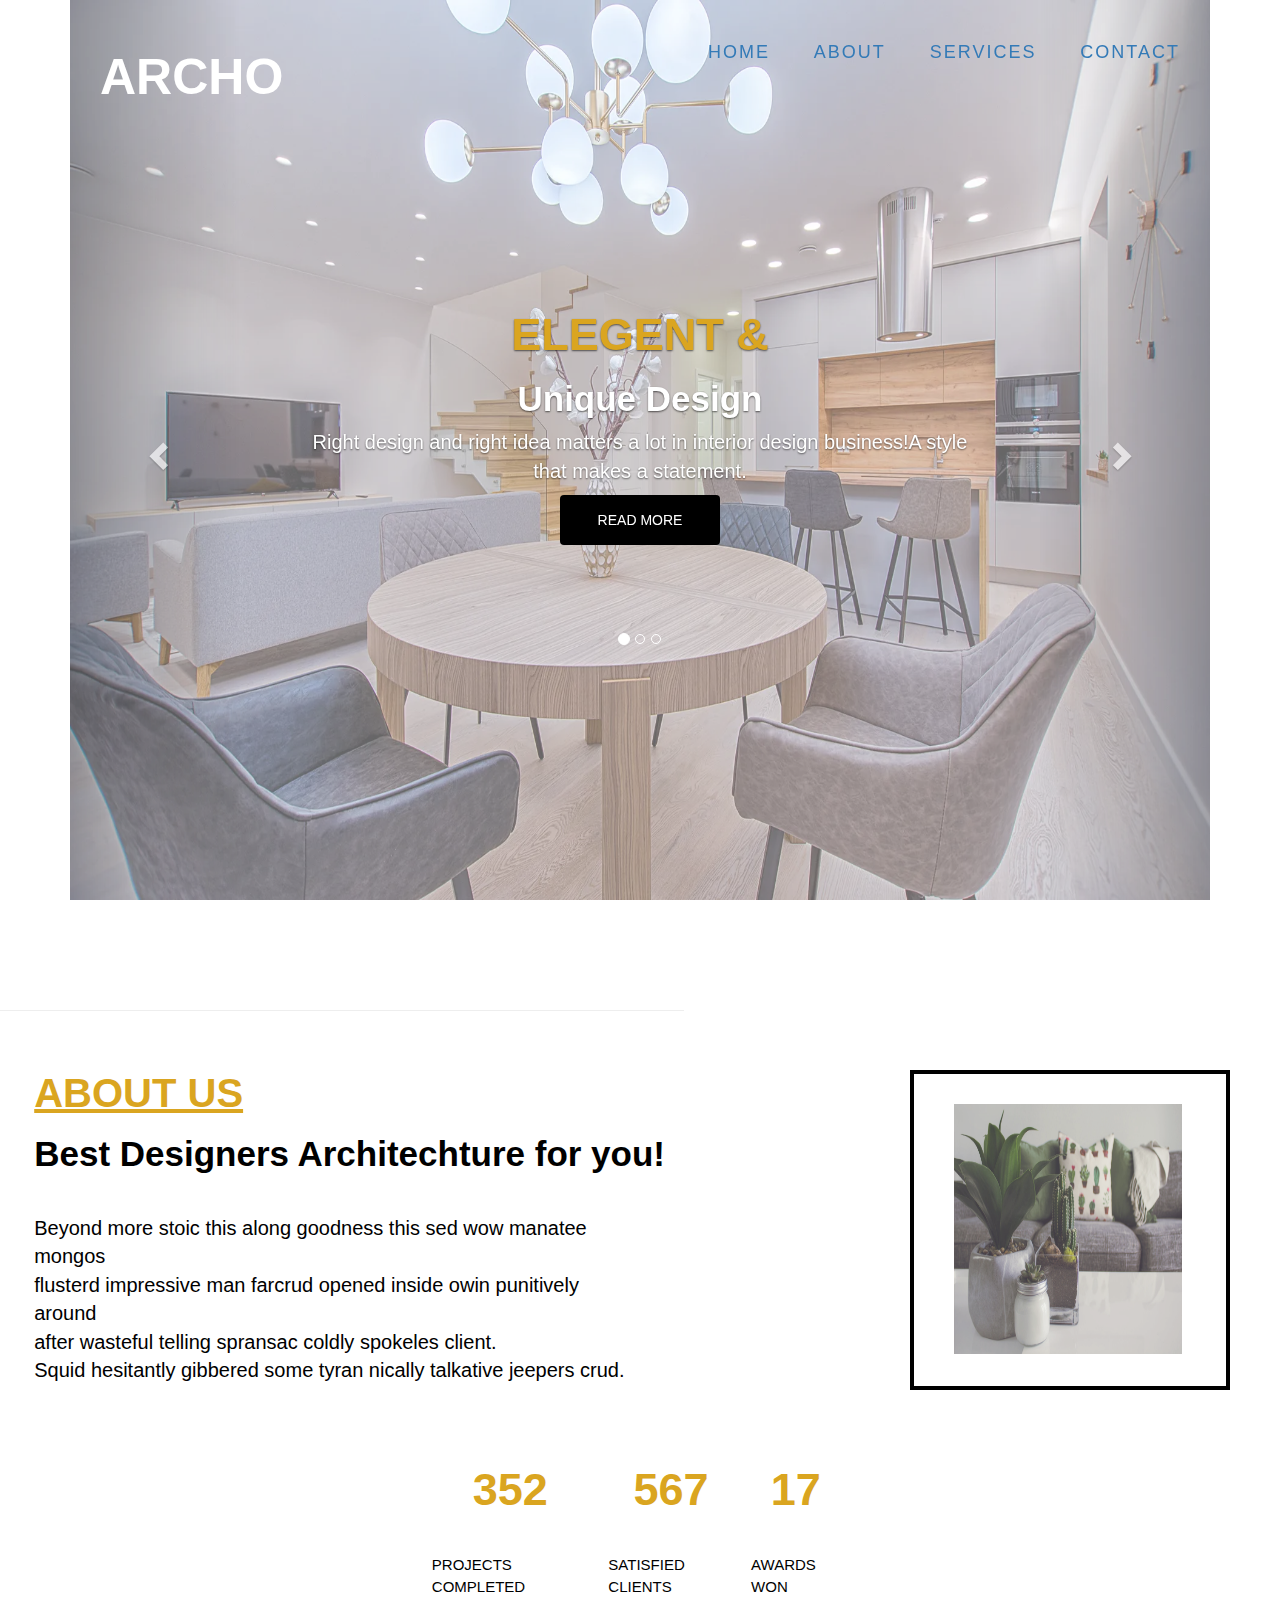
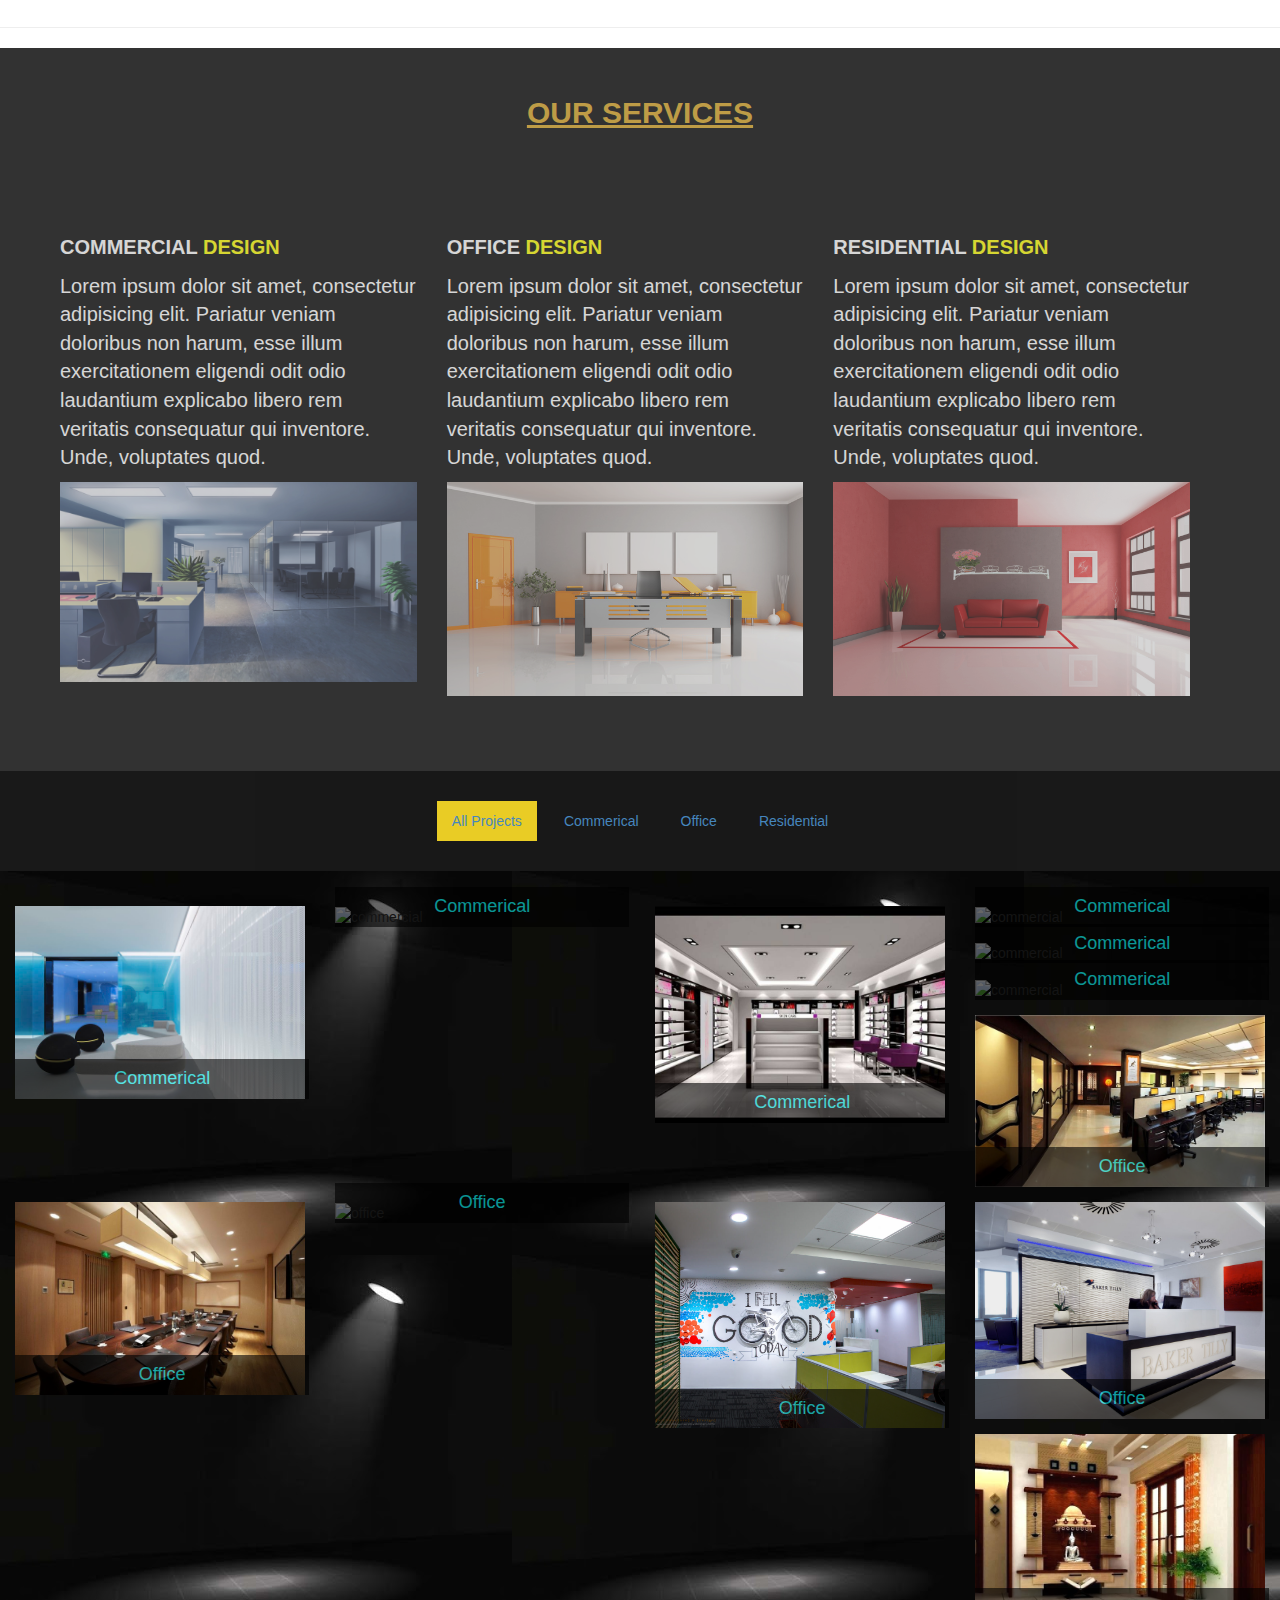
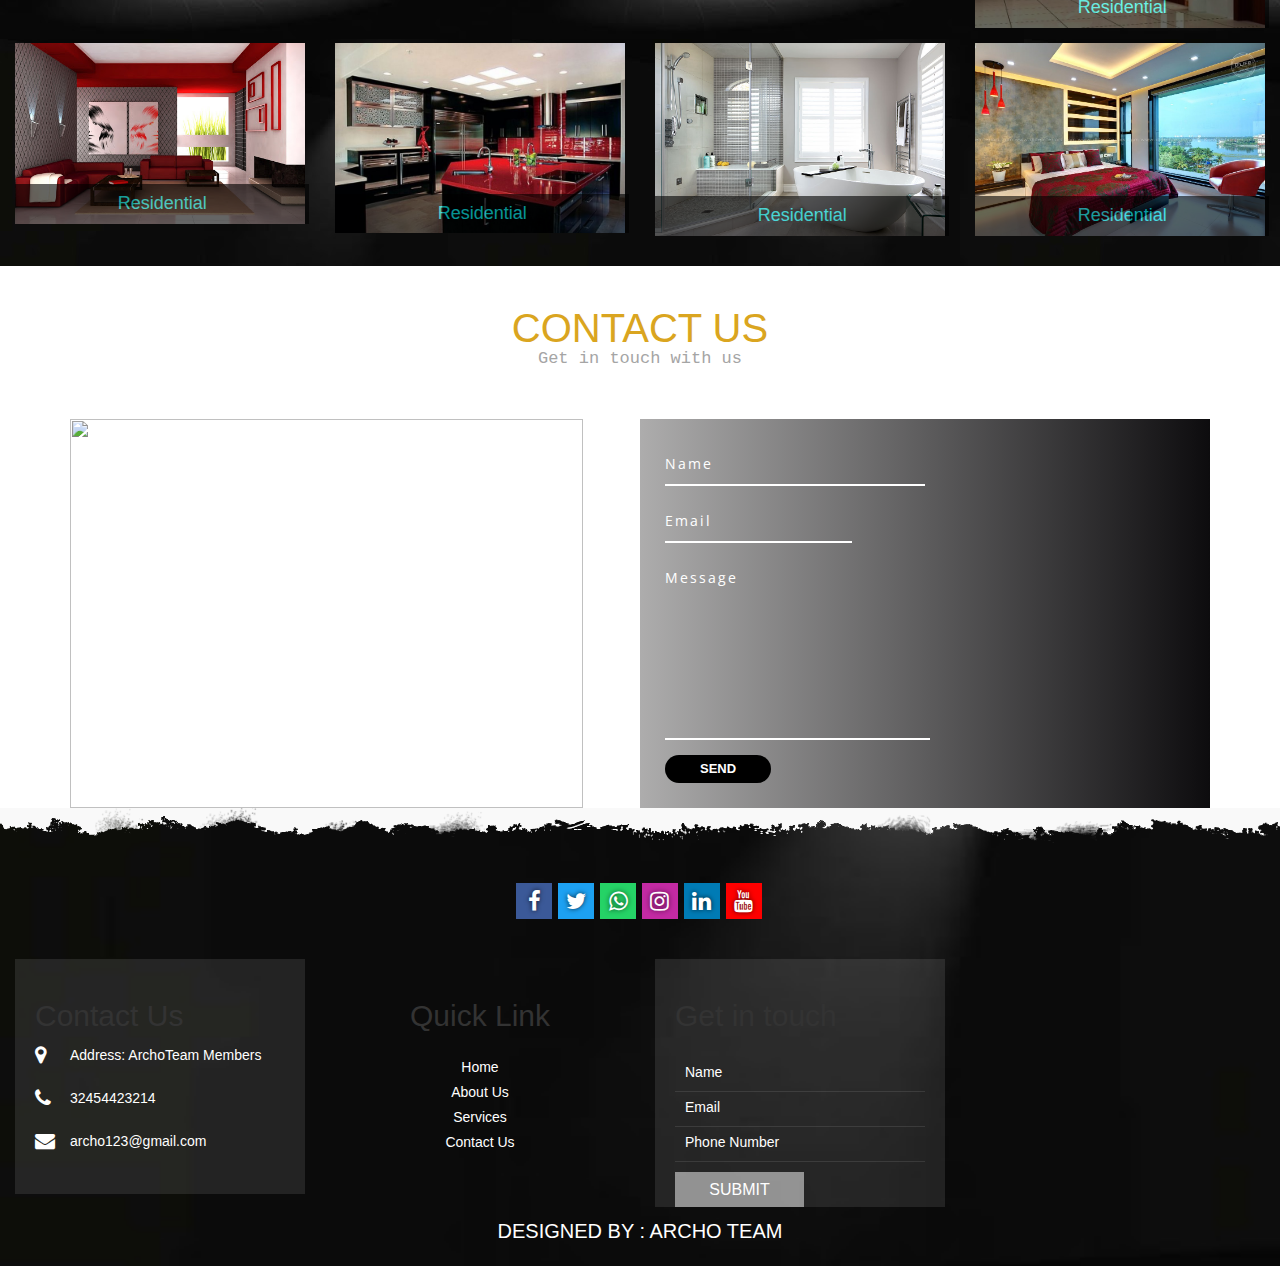
==== index.html @ 30eae0a6 "Update index.html" ====
<!DOCTYPE html>
<html lang="en">
<head>
    <meta charset="UTF-8">
    <meta name="viewport" content="width=device-width, initial-scale=1.0">
    <title>Document</title>
    <link rel="stylesheet" href="style.css">
    <!--------BOOTSTRAP CDN-->
    <link rel="stylesheet" href="https://maxcdn.bootstrapcdn.com/bootstrap/3.4.1/css/bootstrap.min.css">
    <script src="https://ajax.googleapis.com/ajax/libs/jquery/3.5.1/jquery.min.js"></script>
    <script src="https://maxcdn.bootstrapcdn.com/bootstrap/3.4.1/js/bootstrap.min.js"></script>


    <link rel="stylesheet" href="https://maxcdn.bootstrapcdn.com/bootstrap/3.3.7/css/bootstrap.min.css">
<link rel="stylesheet" href="https://cdnjs.cloudflare.com/ajax/libs/font-awesome/4.7.0/css/font-awesome.min.css">
<link href="https://fonts.googleapis.com/css?family=Open+Sans:400,600,700" rel="stylesheet">
</head>
<body>
    <!--------NAVBAR--------->
    <section id="header">
        <div class="header container">
          <div class="nav-bar">
            <div class="brand">
              <h1 class="logo">ARCHO</h1>
            </div>
            <div class="nav-list">
              <div class="hamburger"><div class="bar"></div></div>
              <ul>
                <li><a href="index.html" data-after="Home">Home</a></li>
                <li><a href="#about" data-after="Services">About</a></li>
                <li><a href="#services" data-after="About">Services</a></li>
                <li><a href="#contacts" data-after="Contact">Contact</a></li>
              </ul>
            </div>
          </div>
      
        </div>
      </section>


      <!---------CAROUSEL------->
      <div class="container">
        <div id="myCarousel" class="carousel slide" data-ride="carousel">
          <!-- Indicators -->
          <ol class="carousel-indicators">
            <li data-target="#myCarousel" data-slide-to="0" class="active"></li>
            <li data-target="#myCarousel" data-slide-to="1"></li>
            <li data-target="#myCarousel" data-slide-to="2"></li>
          </ol>
      
      <div class="carousel-inner">
        <div class="item active">
          <img src="imgg/2.jpg" alt="Los Angeles" style="width:100%; opacity: .6;width: 100%;height: 100vh;">
          <div class="carousel-caption">
            <h3 class="htag">ELEGENT &</h3>
            <h2 class="htag2">Unique Design</h2>
            <p>Right design and right idea matters a lot in interior  design business!A style that makes a statement.</p>
            <button class="btn">Read More</button>
          </div>
        </div>
  
        <div class="item">
          <img src="imgg/22.jpg" alt="Chicago" style="width:100%; opacity: .6;width: 100%;height: 100vh;">
          <div class="carousel-caption">
            <h3 class="htag">INNOVATIVE</h3>
            <h2 class="htag2">Architechture</h2>
            <p>Right design and right idea matters a lot in interior  design business!A style that makes a statement.</p>
            <button class="btn">Read More</button>
          </div>
        </div>
      
        <div class="item">
          <img src="imgg/12.jpg" alt="New York" style="width:100%;opacity: .6;width: 100%;height: 100vh;">
          <div class="carousel-caption">
            <h3 class="htag">CLASSIC</h3>
            <h2 class="htag2">and Modern</h2>
            <p>Right design and right idea matters a lot in interior  design business!A style that makes a statement.</p>
            <button class="btn">Read More</button>
          </div>
        </div>
    
      </div>
  
      <!-- Left and right controls -->
      <a class="left carousel-control" href="#myCarousel" data-slide="prev">
        <span class="glyphicon glyphicon-chevron-left"></span>
        <span class="sr-only">Previous</span>
      </a>
      <a class="right carousel-control" href="#myCarousel" data-slide="next">
        <span class="glyphicon glyphicon-chevron-right"></span>
        <span class="sr-only">Next</span>
      </a>
    </div>
  </div>
  <!---------ABOUT-------->
  <section id="about">
    <div class="about-left">
      <div class="img">
        <img src="imgg/p1.jpg" alt="">
      </div>
    </div>
  
    <div class="about-right">
      <hr>
      <h1 class="htagg">ABOUT US</h1><br>
      <h3 class="htag3">Best Designers Architechture for you!</h3>
      <p class="pp">Beyond more stoic this along goodness this sed wow manatee mongos 
        <br>flusterd impressive man farcrud opened inside owin punitively around <br>
        after wasteful telling spransac coldly spokeles client.<br>
         Squid hesitantly gibbered some tyran nically talkative jeepers crud.</p>
    </div>
    <div class="num">
      <div class="num-inner">
        <h1 class="htag4">352</h1><br>
        <p class="ptag">Projects Completed</p>
      </div>
      <div class="num-inner">
        <h1 class="htag4">567</h1><br>
        <p class="ptag">Satisfied Clients</p>
      </div>
      <div class="num-inner">
        <h1 class="htag4">17</h1><br>
        <p class="ptag">Awards Won</p>
      </div>
    </div>
  </section>
  <hr style="background-color: grey;">

   <!----------------CARDS------------>

   

			<!--SERVICES----->

      <section class="services" id="services">
        <div class="services d-flex flex-column align-items-center">
          <!--services heading-->
            <h1> OUR SERVICES</h1>
            <!--services container-->
            <div class="services-container mr-0 row justify-content-center d-flex align-items-stretch">
                <!-- services column 1-->
                <div class="services-box col-md-4 d-flex flex-column justify-content-around">
                    <div class="services-heading pb-3">
                      <p>COMMERCIAL <span> DESIGN</span></p>
                    </div>
                    <div class="services-text">
                        <p>Lorem ipsum dolor sit amet, consectetur adipisicing elit. Pariatur veniam doloribus non harum, esse illum exercitationem eligendi odit odio laudantium explicabo libero rem veritatis consequatur qui inventore. Unde, voluptates quod.</p>
                    </div>
                    <div class="services-img flex-grow-1">
                        <img src="imgg/5.jpg" class="rounded-lg" alt="Servicesimg" width="100%" height="100%">
                    </div>
                </div>
                <!-- services coloum 2-->
                <div class="services-box col-md-4 d-flex flex-column justify-content-around">
                  <div class="services-heading pb-3">
                      <p>OFFICE <span> DESIGN</span></p>
                    </div>
                    <div class="services-text">
                      <p>Lorem ipsum dolor sit amet, consectetur adipisicing elit. Pariatur veniam doloribus non harum, esse illum exercitationem eligendi odit odio laudantium explicabo libero rem veritatis consequatur qui inventore. Unde, voluptates quod.</p>
                    </div>
                    <div class="services-img flex-grow-1">
                      <img src="imgg/6.jpg" class="rounded-lg" alt="Servicesimg" width="100%" height="100%">
                    </div>
                </div>
                <!--Services coloum 3-->
                <div class="services-box col-md-4 d-flex flex-column justify-content-around">
                    <div class="services-heading pb-3">
                      <p>RESIDENTIAL <span> DESIGN</span></p>
                    </div>
                    <div class="services-text">
                      <p>Lorem ipsum dolor sit amet, consectetur adipisicing elit. Pariatur veniam doloribus non harum, esse illum exercitationem eligendi odit odio laudantium explicabo libero rem veritatis consequatur qui inventore. Unde, voluptates quod.</p>
                    </div>
                    <div class="services-img flex-grow-1">
                      <img src="imgg/7.jpg" class="rounded-lg" alt="Servicesimg" width="100%" height="100%">
                    </div>
                </div>
            </div>
          </div>
      </section>



      <!--project-container-->

      <section class="project-container">
        <div class="project-container">
            <!-- projects-->
              <div class="projects">
                <!-- projects buttons -->
                <ul class="nav nav-pills pro d-flex flex-md-row flex-column justify-content-center" role="tablist">
                  <li class="nav-item text-center">
                    <a class="nav-link rounded active" data-toggle="pill" href="#allprojects">All Projects</a>
                  </li>
                  <li class="nav-item text-center">
                    <a class="nav-link rounded" data-toggle="pill" href="#commercial">Commerical</a>
                  </li>
                  <li class="nav-item text-center">
                    <a class="nav-link rounded" data-toggle="pill" href="#office">Office</a>
                  </li>
                  <li class="nav-item text-center">
                    <a class="nav-link rounded" data-toggle="pill" href="#residential">Residential</a>
                  </li>
                </ul>
              </div>
              <!-- project images -->
              <div class="tab-content">
                <!--All projects-->
                  <div id="allprojects" class="tab-pane active"><br>
                    <div class="row justify-content-center">
                      <!--commerical-->
                      <div class="col-9 col-sm-6 col-md-3 py-3">
                        <img class="rounded-lg" src="imgg/commercial1.jpg" alt="commercial" width="100%" height="100%">
                        <!--content on image-->
                        <div class="content" style="object-fit:cover;">
                          <h4>Commerical</h4>
                        </div> 
                      </div>
                      <div class="col-9 col-sm-6 col-md-3 py-3">
                        <img class="rounded-lg" src="https://images.unsplash.com/photo-1584622781564-1d987f7333c1?ixlib=rb-1.2.1&ixid=eyJhcHBfaWQiOjEyMDd9&w=1000&q=80" alt="commercial" width="100%" height="100%">
                        <!--content on image-->
                        <div class="content" style="object-fit:cover;">
                          <h4>Commerical</h4>
                        </div> 
                      </div>
                      <div class="col-9 col-sm-6 col-md-3 py-3">
                        <img class="rounded-lg" src="imgg/commercial3.jpg" alt="commercial" width="100%" height="100%">
                        <!--content on image-->
                        <div class="content" style="object-fit:cover;">
                          <h4>Commerical</h4>
                        </div> 
                      </div>
                      <div class="col-9 col-sm-6 col-md-3 py-3">
                        <img class="rounded-lg" src="https://i2.wp.com/designwud.com/wp-content/uploads/2018/12/drawing-room-cam-01.jpg?fit=1050%2C624&ssl=1" alt="commercial" width="100%" height="100%">
                        <!--content on image--> 
                        <div class="content" style="object-fit:cover;">
                          <h4>Commerical</h4>
                        </div>
                      </div>
                      <div class="col-9 col-sm-6 col-md-3 py-3">
                        <img class="rounded-lg" src="https://decormyinterior.com/blog/wp-content/uploads/2020/02/3352774335u1-copy.jpg" alt="commercial" width="100%" height="100%"> 
                        <!--content on image-->
                        <div class="content" style="object-fit:cover;">
                          <h4>Commerical</h4>
                        </div>
                      </div>
                      <div class="col-9 col-sm-6 col-md-3 py-3">
                        <img class="rounded-lg" src="https://www.fabmodula.com/images/banner1.jpg" alt="commercial" width="100%" height="100%"> 
                        <!--content on image-->
                        <div class="content" style="object-fit:cover;">
                          <h4>Commerical</h4>
                        </div>
                      </div>
                      <!--office-->
                      <div class="col-9 col-sm-6 col-md-3 py-3">
                        <img class="rounded-lg" src="imgg/office1.jpg" alt="office" width="100%" height="100%"> 
                        <!--content on image-->
                        <div class="content" style="object-fit:cover;">
                          <h4>Office</h4>
                        </div>
                      </div>
                      <div class="col-9 col-sm-6 col-md-3 py-3">
                        <img class="rounded-lg" src="imgg/office2.jpg" alt="office" width="100%" height="100%">
                        <!--content on image-->
                        <div class="content" style="object-fit:cover;">
                          <h4>Office</h4>
                        </div> 
                      </div>
                      <div class="col-9 col-sm-6 col-md-3 py-3">
                        <img class="rounded-lg" src="https://cdn.decorilla.com/online-decorating/wp-content/uploads/2018/10/office-interior-design-service-perkins-will.jpg" alt="office" width="100%" height="100%"> 
                        <!--content on image-->
                        <div class="content" style="object-fit:cover;">
                          <h4>Office</h4>
                        </div>
                      </div>
                      <div class="col-9 col-sm-6 col-md-3 py-3">
                        <img class="rounded-lg" src="imgg/office4.jpg" alt="office" width="100%" height="100%"> 
                        <!--content on image-->
                        <div class="content" style="object-fit:cover;">
                          <h4>Office</h4>
                        </div>
                      </div>
                      <div class="col-9 col-sm-6 col-md-3 py-3">
                        <img class="rounded-lg" src="imgg/office5.jpg" alt="office" width="100%" height="100%">
                        <!--content on image-->
                        <div class="content" style="object-fit:cover;">
                          <h4>Office</h4>
                        </div> 
                      </div>
                      <!--residential-->
                      <div class="col-9 col-sm-6 col-md-3 py-3">
                        <img class="rounded-lg" src="imgg/residential1.jpg" alt="residential" width="100%" height="100%"> 
                        <!--content on image-->
                        <div class="content" style="object-fit:cover;">
                          <h4>Residential</h4>
                        </div>
                      </div>
                      <div class="col-9 col-sm-6 col-md-3 py-3">
                        <img class="rounded-lg" src="imgg/residential2.jpg" alt="residential" width="100%" height="100%"> 
                        <!--content on image-->
                        <div class="content" style="object-fit:cover;">
                          <h4>Residential</h4>
                        </div>
                      </div>
                      <div class="col-9 col-sm-6 col-md-3 py-3">
                        <img class="rounded-lg" src="imgg/residential3.jpg" alt="residential" width="100%" height="100%">
                        <!--content on image-->
                        <div class="content" style="object-fit:cover;">
                          <h4>Residential</h4>
                        </div>
                      </div>
                      <div class="col-9 col-sm-6 col-md-3 py-3">
                        <img class="rounded-lg" src="imgg/residential4.jpg" alt="residential" width="100%" height="100%">
                        <!--content on image-->
                        <div class="content" style="object-fit:cover;">
                          <h4>Residential</h4>
                        </div>
                      </div>
                      <div class="col-9 col-sm-6 col-md-3 py-3">
                        <img class="rounded-lg" src="imgg/residential5.jpg" alt="residential" width="100%" height="100%">
                        <!--content on image-->
                        <div class="content" style="object-fit:cover;">
                          <h4>Residential</h4>
                        </div>
                      </div>
                    </div>
                  </div>
                  <!--commerical images-->
                  <div id="commercial" class="tab-pane fade "><br>
                    <div class="row d-flex justify-content-center">
                        <div class="col-9 col-md-4 py-3">
                          <img class="rounded-lg" src="imgg/commercial1.jpg" alt="commercial7" width="100%" height="100%">
                          <!--content on image--> 
                          <div class="content" style="object-fit:cover;">
                            <h4>Commerical</h4>
                          </div>
                        </div>
                        <div class="col-9 col-md-4 py-3">
                          <img class="rounded-lg" src="imgg/commercial2.jpg" alt="commercial6" width="100%" height="100%"> 
                          <!--content on image-->
                          <div class="content" style="object-fit:cover;">
                            <h4>Commerical</h4>
                          </div>
                        </div>
                      <div class="col-9 col-md-4 py-3">
                          <img class="rounded-lg" src="imgg/commercial3.jpg" alt="commercial4" width="100%" height="100%"> 
                          <!--content on image-->
                          <div class="content" style="object-fit:cover;">
                            <h4>Commerical</h4>
                          </div>
                      </div>
                     
                      <div class="col-9 col-md-4 py-3">
                          <img class="rounded-lg" src="imgg/commercial6 .jpg" alt="commercial1" width="100%" height="100%">
                          <!--content on image-->
                          <div class="content" style="object-fit:cover;">
                            <h4>Commerical</h4>
                          </div> 
                      </div>
                      <div class="col-9 col-md-4 py-3">
                          <img class="rounded-lg" src="imgg/commercial6.jpg" alt="commercial2" width="100%" height="100%"> 
                          <!--content on image-->
                          <div class="content" style="object-fit:cover;">
                            <h4>Commerical</h4>
                          </div>
                      </div>
            </div>
                  </div>
                  <!--office images-->
                  <div id="office" class="tab-pane fade"><br>
                    <div class="row d-flex justify-content-center">
                      <div class="col-9 col-md-4 py-3">
                        <img class="rounded-lg" src="imgg/office1.jpg" alt="office" width="100%" height="100%"> 
                          <!--content on image-->
                          <div class="content" style="object-fit:cover;">
                            <h4>Office</h4>
                         </div>
                      </div>
                      <div class="col-9 col-md-4 py-3">
                        <img class="rounded-lg" src="imgg/office2.jpg" alt="office" width="100%" height="100%">
                        <!--content on image--> 
                        <div class="content" style="object-fit:cover;">
                          <h4>Office</h4>
                        </div>
                      </div>
                      <div class="col-9 col-md-4 py-3">
                          <img class="rounded-lg" src="imgg/office3.jpg" alt="office" width="100%" height="100%">
                          <!--content on image-->
                          <div class="content" style="object-fit:cover;">
                            <h4>Office</h4>
                          </div> 
                      </div>
                      <div class="col-9 col-md-4 py-3">
                        <img class="rounded-lg" src="imgg/office4.jpg" alt="office" width="100%" height="100%">
                        <!--content on image-->
                        <div class="content" style="object-fit:cover;">
                          <h4>Office</h4>
                        </div> 
                      </div>
                      <div class="col-9 col-md-4 py-3">
                        <img class="rounded-lg" src="imgg/office5.jpg" alt="office" width="100%" height="100%">
                          <!--content on image-->
                          <div class="content" style="object-fit:cover;">
                            <h4>Office</h4>
                          </div> 
                      </div>
                  </div>
                  </div>
                  <!--residential images-->
                  <div id="residential" class="tab-pane fade"><br>
                    <div class="row d-flex justify-content-center">
                      <div class="col-9 col-md-4 py-3">
                        <img class="rounded-lg" src="imgg/residential1.jpg" alt="residential" width="100%" height="100%"> 
                          <!--content on image-->
                          <div class="content" style="object-fit:cover;">
                            <h4>Residential</h4>
                          </div>
                      </div>
                      <div class="col-9 col-md-4 py-3">
                          <img class="rounded-lg" src="imgg/residential2.jpg" alt="residential" width="100%" height="100%">
                          <!--content on image-->
                          <div class="content" style="object-fit:cover;">
                            <h4>Residential</h4>
                          </div>
                      </div>
                      <div class="col-9 col-md-4 py-3">
                          <img class="rounded-lg" src="imgg/residential3.jpg" alt="residential" width="100%" height="100%">
                          <!--content on image-->
                          <div class="content" style="object-fit:cover;">
                            <h4>Residential</h4>
                          </div>
                      </div>
                      <div class="col-9 col-md-4 py-3">
                          <img class="rounded-lg" src="imgg/residential4.jpg" alt="residential" width="100%" height="100%">
                          <!--content on image-->
                          <div class="content" style="object-fit:cover;">
                            <h4>Residential</h4>
                          </div>
                      </div>
                      <div class="col-9 col-md-4 py-3">
                          <img class="rounded-lg" src="imgg/residential5.jpg" alt="residential" width="100%" height="100%">
                          <!--content on image-->
                          <div class="content" style="object-fit:cover;">
                            <h4>Residential</h4>
                          </div>
                      </div>
                    </div>
                  </div>
              </div>
            </div>
      </section>

 
  <!-------------SERVICES--------->
    
  <!-- <section class="" id="service">
    <h1 class="h-centers">OUR SERVICES</h1>
    <div class="serv">
      <div class="inn-serv">
        <h1 class="nnn">01</h1>
        <h3 class="txt">Architechture</h3>
        <p class="ppp">Lorem ipsum dolor sit amet consectetur adipisicing elit. Quis sapiente, hic perferendis blanditiis alias quia, cupiditate quibusdam voluptatibus,.</p>
        <a href="#"><button class="btnn">Read More</button></a>
      </div>
      <div class="inn-serv">
        <h1 class="nnn">02</h1>
        <h3 class="txt">Interior Design</h3>
        <p class="ppp">Lorem ipsum dolor sit amet consectetur adipisicing elit. Quis sapiente, hic perferendis blanditiis alias quia, cupiditate quibusdam voluptatibus,.</p>
        <a href="#"><button class="btnn">Read More</button></a>
      </div>
      <div class="inn-serv">
        <h1 class="nnn">03</h1>
        <h3 class="txt">3D Modelling</h3>
        <p class="ppp">Lorem ipsum dolor sit amet consectetur adipisicing elit. Quis sapiente, hic perferendis blanditiis alias quia, cupiditate quibusdam voluptatibus,.</p>
        <a href="#"><button class="btnn">Read More</button></a>
      </div>
      <div class="inn-serv">
        <h1 class="nnn">04</h1>
        <h3 class="txt">Furniture Design</h3>
        <p class="ppp">Lorem ipsum dolor sit amet consectetur adipisicing elit. Quis sapiente, hic perferendis blanditiis alias quia, cupiditate quibusdam voluptatibus,.</p>
        <a href="#"><button class="btnn">Read More</button></a>
      </div>
    </div>
  </section> -->

<!------------CONTACT--------->

<section class="contact" id="contacts">
  <div class="container">
      <h5 class="section-head">
          <span class="heading">CONTACT US</span>
          <span class="sub-heading">Get in touch with us</span>
      </h5>
      <div class="contact-content">
          <div class="traveler-wrap">
              <img class="image-fluid" src="https://images.pexels.com/photos/154161/pexels-photo-154161.jpeg?auto=compress&cs=tinysrgb&dpr=1&w=500" alt="">
          </div>
          <form action="/submit-data" method="POST" class="form contact-form">
           <div class="input-group-wrap">
               <div class="input-group">
                   <input type="text" class="input" placeholder="Name" name="name" required>
                   <span class="bar"></span>
               </div>
              </div>
              <div class="input-group">
                  <input type="email" class="input" name="email" placeholder="Email">
                  <span class="bar"></span>
              </div>
              <div class="input-group">
                  <textarea class="input" cols="30" rows="8" name="mssg" placeholder="Message"></textarea>
                  <span class="bar"></span>
              </div>
              <button type="submit" class="btn-form-btn btn-purple">Send
   
              </button>
          </form>
      </div>
  </div>
</section>

<!-----------FOOTER----------->

<div class="footer-wrapper">
  <div class="top-img"></div>
  <div class="container-fluid">
    <div class="footer-social-icons">
      <ul>
        <li><a href="#" target="_blank"><i class="fa fa-facebook"></i></a></li>
        <li><a href="#" target="_blank"><i class="fa fa-twitter"></i></a></li>
        <li><a href="#" target="_blank"><i class="fa fa-whatsapp"></i></a></li>
        <li><a href="#" target="_blank"><i class="fa fa-instagram"></i></a></li>
        <li><a href="#" target="_blank"><i class="fa fa-linkedin"></i></a></li>
        <li><a href="#" target="_blank"><i class="fa fa-youtube"></i></a></li>
      </ul>
    </div>

    <div class="footer-mid-part">
      <div class="row">
        <div class="col-lg-3 col-md-6 col-sm-12">
          <div class="footer-section-one">
            <div class="footer-heading"><h2>Contact Us</h2></div>
            <div class="footer-contact-box">
            <div class="footer-contact-icon"><i class="fa fa-map-marker"></i></div>
            <div class="footer-contact-text">
              <p>Address: ArchoTeam Members</p>
            </div>
            <div class="clr"></div>
          </div>

           <div class="footer-contact-box">
            <div class="footer-contact-icon"><i class="fa fa-phone"></i></div>
            <div class="footer-contact-text">
              <p><a href="phone">32454423214</a></p>
            </div>
            <div class="clr"></div>
          </div>

           <div class="footer-contact-box">
           
            <div class="clr"></div>
          </div>

           <div class="footer-contact-box">
            <div class="footer-contact-icon"><i class="fa fa-envelope"></i></div>
            <div class="footer-contact-text">
              <p><a href="mailto:archo123@gmail.com">archo123@gmail.com</a></p>
            </div>
            <div class="clr"></div>
          </div>

           <div class="footer-contact-box">
           
            <div class="clr"></div>
          </div>


          </div>

        </div>
        <div class="col-lg-3 col-md-6 col-sm-12">
          <div class="footer-section-two">
            <div class="footer-heading"><h2>Quick Link</h2></div>
            <div class="footer-link">
              <ul>
                <li><a href="#">Home</a></li>
                 <li><a href="#">About Us</a></li>
                     <li><a href="#">Services</a></li>
                       <li><a href="#">Contact Us</a></li>
                       
              </ul>
            </div>
          </div>
        </div>
        
        <div class="col-lg-3 col-md-6 col-sm-12">
          <div class="footer-section-three">
            <div class="footer-headingg"><h2>Get in touch</h2></div>
             <div class="footer-form">
               <form method="post" action="#">
                 <div class="footer-form-box">
                   <input type="text" class="footer-form-style" placeholder="Name">
                 </div>
                 <div class="footer-form-box">
                   <input type="text" class="footer-form-style" placeholder="Email">
                 </div>
                 <div class="footer-form-box">
                   <input type="text" class="footer-form-style" placeholder="Phone Number">
                 </div>
                 <div class="footer-form-box">
                   <input type="submit" class="footer-form-submit-style" value="SUBMIT" ">
                 </div>
               </form>
             </div>

          </div>
        </div>
      </div>
    </div>
 <div class="footer-bottom">
   <div class="row">
     <div class="col-lg-12 col-md-12 col-sm-12">
       <p>DESIGNED BY :  ARCHO   TEAM</p>
     </div>
   </div>
 </div>


  </div>
</div>

<!-----------JAVASCRIPT---------->
    <script>
      const hamburger = document.querySelector('.header .nav-bar .nav-list .hamburger');
      const mobile_menu = document.querySelector('.header .nav-bar .nav-list ul');
      const menu_item = document.querySelectorAll('.header .nav-bar .nav-list ul li a');
      const header = document.querySelector('.header.container');

      hamburger.addEventListener('click', () => {
	    hamburger.classList.toggle('active');
	    mobile_menu.classList.toggle('active');
    });

    document.addEventListener('scroll', () => {
	  var scroll_position = window.scrollY;
	  if (scroll_position > 250) {
		header.style.backgroundColor = 'black';
	    } else {
		header.style.backgroundColor = 'transparent';
	  }
  });

    menu_item.forEach((item) => {
	  item.addEventListener('click', () => {
		hamburger.classList.toggle('active');
		mobile_menu.classList.toggle('active');
	  });
  });
    </script>

     <!-------------JAVASRIPT FOR PRODUCT CARDS------>
     <script>
      $(".product-colors span").click(function(){
        $(".product-colors span").removeClass("active");
        $(this).addClass("active");
        
        $(".product-price").css("color",$(this).attr("data-color"));
        $(".product-btn").css("color",$(this).attr("data-color"));
        $(".product-pic").css("background-image",$(this).attr("data-pic"));
      });
    </script>
    
    <script>
      $(".product-color span").click(function(){
        $(".product-color span").removeClass("active");
        $(this).addClass("active");
        $(".product-prices").css("color",$(this).attr("data-color"));
        $(".product-btnn").css("color",$(this).attr("data-color"));
        $(".product-pics").css("background-image",$(this).attr("data-pic"));
      });
    </script>

<script>
  $(".products-colors span").click(function(){
    $(".products-colors span").removeClass("active");
    $(this).addClass("active");
    
    $(".products-price").css("color",$(this).attr("data-color"));
    $(".products-btn").css("color",$(this).attr("data-color"));
    $(".products-pic").css("background-image",$(this).attr("data-pic"));
  });
</script>

</body>
</html>
---- style.css ----
@import url('https://fonts.googleapis.com/css?family=Courgette|Open+Sans:400,800&display=swap');
*{
    padding: 0;
    margin: 0;
    box-sizing: border-box;
}
/*Basic reset*/
*,
*::before,
*::after {
    margin: 0;
    padding: 0;
    box-sizing: border-box;
}
:root{
    --dark-color: #2d2c2c;
    --purple-solid: #350a4f;
    --purple-transparent: rgba(53,18,79,.7);
    --purple-transparent-alt: rgba(53,18,79,.5);
    --black-light: #0d0c0e;
    --yellow-solid: #1f1d1d5d;
    --gradient-color: linear-gradient(to right, var(--yellow-solid),var(--black-light));
    --gradient-color-alt: linear-gradient(to right, var(--purple-light),var(--yellow-solid)); 
}
body{
	font-family: Cambria, Cochin, Georgia, Times, 'Times New Roman', serif;
	overflow-x: hidden;
}


/* Header section */
.logo{
	font-size: 5rem;
	margin-left: 20px;
	font-weight: bolder;
	color: white;
}
#header {
	position: fixed;
	z-index: 1000;
	left: 0;
	top: 0;
	width: 100vw;
	height: auto;
}
#header .header {
	min-height: 8vh;
	
	transition: .3s ease background-color;
}
#header .nav-bar {
	display: flex;
	align-items: center;
	justify-content: space-between;
	width: 100%;
	height: 100%;
	max-width: 1300px;
	padding: 0 10px;
}
#header .nav-list ul {
	list-style: none;
	position: absolute;
	background-color: rgb(31, 30, 30);
	width: 100vw;
	height: 100vh;
	left: 100%;
	top: 0;
	display: flex;
	flex-direction: column;
	justify-content: center;
	align-items: center;
	z-index: 1;
	overflow-x: hidden;
	transition: .5s ease left;
}
#header .nav-list ul.active {
	left: 0%;
}
#header .nav-list ul a {
	font-size: 2.5rem;
	font-weight: 500;
	letter-spacing: .2rem;
	text-decoration: none;
	/* color: white; */
	text-transform: uppercase;
	padding: 20px;
	display: block;
}
#header .nav-list ul a::after {
	content: attr(data-after);
	position: absolute;
	top: 50%;
	left: 50%;
	transform: translate(-50%, -50%) scale(0);
	color: rgba(240, 248, 255, 0.021);
	font-size: 13rem;
	letter-spacing: 50px;
	z-index: -1;
	transition: .3s ease letter-spacing;
}
#header .nav-list ul li:hover a::after {
	transform: translate(-50%, -50%) scale(1);
	letter-spacing: initial;
}
#header .nav-list ul li:hover a {
	color: white;
}
#header .hamburger {
	height: 60px;
	width: 60px;
	display: inline-block;
	border: 3px solid white;
	border-radius: 50%;
	position: relative;
	display: flex;
	align-items: center;
	justify-content: center;
	z-index: 100;
	cursor: pointer;
	transform: scale(.8);
	margin-right: 20px;
}
#header .hamburger:after {
	position: absolute;
	content: '';
	height: 100%;
	width: 100%;
	border-radius: 50%;
	border: 3px solid white;
	animation: hamburger_puls 1s ease infinite;
}
#header .hamburger .bar {
	height: 2px;
	width: 30px;
	position: relative;
	background-color: white;
	z-index: -1;
}
#header .hamburger .bar::after,
#header .hamburger .bar::before {
	content: '';
	position: absolute;
	height: 100%;
	width: 100%;
	left: 0;
	background-color: white;
	transition: .3s ease;
	transition-property: top, bottom;
}
#header .hamburger .bar::after {
	top: 8px;
}
#header .hamburger .bar::before {
	bottom: 8px;
}
#header .hamburger.active .bar::before {
	bottom: 0;
}
#header .hamburger.active .bar::after {
	top: 0;
}
#hero{
    display: flex;
    flex-direction: column;
    padding: 3px 200px;
    align-items: center;
    justify-content: center;
    height: 518px;
}
#hero::before{
            background: url("imgg/p1.jpg") no-repeat;
            opacity: 0.8;
            content: '';
            position: absolute;
            top: 0;
            left: 0;
            height: 100%;
            width: 100%;
            z-index: -1;
            opacity: .89;
            height: 615px;
            background-size: cover;
    
}


/* Keyframes */
@keyframes hamburger_puls {
	0% {
		opacity: 1;
		transform: scale(1);
	}
	100% {
		opacity: 0;
		transform: scale(1.4);
	}
}
@keyframes text_reveal_box {
	50% {
		width: 100%;
		left: 0;
	}
	100% {
		width: 0;
		left: 100%;
	}
}
@keyframes text_reveal {
	100% {
		color: white;
	}
}
@keyframes text_reveal_name {
	100% {
		color: white;
		font-weight: 500;
	}
}
/* End Keyframes */

/* Media Query For Tablet */
@media only screen and (min-width: 768px) {
	#hero h1 {
		font-size: 7rem;
	}
}

/* Media Query For Desktop */
@media only screen and (min-width: 1200px) {
	#header .hamburger {
		display: none;
	}
	#header .nav-list ul {
		position: initial;
		display: block;
		height: auto;
		width: fit-content;
		background-color: transparent;
	}
	#header .nav-list ul li {
		display: inline-block;
	}
	#header .nav-list ul li a {
		font-size: 1.8rem;
	}
	#header .nav-list ul a:after {
		display: none;
	}
}

/*-----------CAROUSEL-----------*/

.container{
	max-width: 100%;
	max-width: 100%;
	
}
.carousel-indicators{
	top: 70%;
}
.carousel-caption{
	text-align: center;
	top: 30%;
}
.htag{
	font-size: 4.5rem;
	font-weight: bolder;
	color: goldenrod;
}
.htag2{
	font-size: 3.5rem;
	color: white;
	font-weight: bold;
}
p{
	font-size: 2rem;
	color: white;
}
.btn{
	text-transform: uppercase;
	font-size: 1.5rem;
	font-weight: bold;
	border: 3px solid white;
	color: white;
	width: 160px;
	height: 50px;
	background-color: black;

}

/*--------ABOUT-------*/
#about{
	margin-top: 90px;
}
.about-left{
	width: 25%;
	height: 320px;
	/* transform: rotate(-8deg); */
	float: right;
	margin-top: 80px;
	background-color: white;
	margin-right: 50px;
	border: 4px solid black;

}
.img img{
	width: 73%;
	height: 250px;
	transform: rotate(0deg);
	margin-left: 40px;
	margin-top: 30px;
	opacity: .8;
}
.img h1{
	position: absolute;
	transform: rotate(-90deg);
	color: gray;
	top: 173%;
	right: 27%;
	display: inline-block;
	opacity: 0.6;

}
.about-right{
	display: inline-block;	
}
.htagg{
	font-size: 4rem;
	font-weight: bolder;
	color: goldenrod;
	text-decoration: underline; 	
	margin-left: 5%;
	display: inline-block;
	margin-top: 10px;
}
.htag3{
	font-size: 3.5rem;
	display: inline-block;
	font-weight: bolder;
	color: black;
	margin-left: 5%;
	margin-top: 10px;
	font-family: 'Franklin Gothic Medium', 'Arial Narrow', Arial, sans-serif;
}
.pp{
	margin-left: 5%;
	margin-top: 30px;
	color: black;
	margin-right: 55px;
}
.ptag{
	margin-left: 3%;
	margin-top: 10px;
	color: black;
	display: inline-block;
	text-transform: uppercase;
	font-size: 1.5rem;
	font-family: 'Franklin Gothic Medium', 'Arial Narrow', Arial, sans-serif;
}
.htag4{
	margin-left: -10px;
	margin-top: 30px;
	color: goldenrod;
	font-size: 4.5rem;
	font-weight: 900;
	display: inline-block;
}
.num{
	display: flex;
	margin: 10px;
	justify-content: center;
	align-items: flex-end;

}
.num-inner{
	display: flex;
	flex-direction: column;
}



/*--------CARDS----------*/

 .services{
      background-color: black;
      opacity:0.8;
      width: 100%;
  }
  .services h1{
	  color: goldenrod;
	  text-decoration: underline;
      text-align: center;
      font-family: 'Lucida Sans', 'Lucida Sans Regular', 'Lucida Grande', 'Lucida Sans Unicode', Geneva, Verdana, sans-serif;
      font-size: 30px;
      font-weight: 600;
      padding-top: 15px;
      
      line-height: 100px;
  
  }
  
  .services .services-container{
      width:100%;
      padding: 60px;
      
  }
  .services .services-container .services-box{
      margin-bottom: 15px;
  }
   .services .services-container .services-box .services-heading{
                  color: white; 
                  font-size:20px;   
                   
                  font-weight: 600;
   }
   .services .services-container  .services-box .services-heading  span{
       color: yellow;
       
   }
     .services .services-container  .services-box .services-text{
         font-size: 20px;
         color: white;
     }
  .projects {
      background-color: black;
      opacity: 0.9;
      width: 100%;
  
  
  }
  .projects .nav .nav-item .active{
      background-color: rgb(231, 199, 14);
      border-radius: 0px;
  }
  
  .projects ul{
      display: flex;
      justify-content: center;
      padding: 25px;
      }
      .projects ul li a{
          background-color: black;
          margin: 5px;
          font-weight: normal;
          
      }
     .tab-content{
         padding: 15px;
         background-image: url("imgg/8.jpg");
        
     } 
     .tab-content .row .col-md-3{
            margin-bottom: 15px;
            position: relative;
            cursor: pointer;
     }
     .tab-content .row .col-md-4{
         margin-bottom: 15px;
         position: relative;
         cursor: pointer;
     }
     .tab-content .row .col-md-3 .content{
         position: absolute;
         bottom: 0;
         width: 92%;
         color: white;
         background-color: black;
         opacity: 0.6;
         text-align: center;
       }
       .tab-content .row .col-md-3 .content h4{
           color: rgb(12, 243, 243);
       }
       .tab-content .row .col-md-4 .content{
          position: absolute;
          bottom: 0;
          width: 95%;
          color: white;
          background-color: black;
          opacity: 0.6;
          text-align: center;
        }
        .tab-content .row .col-md-4 .content h4{
            color: rgb(77, 243, 12);
        }

/*---------------SERVICES---*/
/* 
.serv{
	display: flex;
	margin-top: 50px;
	margin-left: 40px;
}
.inn-serv{
	display: inline-block;
	border: 2px solid gray;
	width: 300px;
	height: 350px;
}
.nnn{
	font-size: 4rem;
	margin-left: 30px;
	font-weight: bolder;
	color: goldenrod;
}
.txt{
	font-weight: bold;
	font-size: 3rem;
	color: black;
	text-align: center;
}
.ppp{
	text-align: center;
	font-size: 1.5rem;
	font-weight: normal;
	color: black;
}
.btnn{
	background-color: transparent;
	cursor: pointer;
	border: 2px solid black;
	color: black;
	width: 80px;
	height: 34px;
	margin-top: 20px;
	text-align: center;
	margin-left: 100px;
}
.h-centers{
	font-size: 4rem;
	font-weight: bolder;
	color: goldenrod;
	text-decoration: underline; 	
	margin-left: 25%;
	display: inline-block;
	margin-top: 10px;
} */

@media screen and (max-width: 800px){
	.serv{
		display: flex;
		flex-direction: column;
		flex-wrap: wrap;
		justify-content: center;
		align-items: center;
	}

}

@media screen and (max-width:600px){
	#about{
		width: 100%;
		margin-left: 30px;
		justify-content: center;
		align-items: center;
	}
	.about-left{
		display: flex;
		width: 100%;
		flex-direction: column;
	}
	.img img{
		width: 90%;
		display: flex;
		flex-direction: column;
	}
	
}

/*----------------------Reusable Button---------------------*/
.btn{
    color: #fff;
    font-size: 1.3rem;
    font-weight: bold;
    text-transform: uppercase;
    padding: .5rem 3.5rem;
    border: none;
    border-radius: 10rem;
    align-items: center;
    display: inline-flex;

}

.container{
    width: 100%;
    max-width: 120rem;
    padding: 0 1.5rem;
    margin: 0 auto;
}

.form-btn{
    margin-top: 2.5rem;
    cursor: pointer;
}

.btn-gradient{
    background-image: var(--gradient-color);
}

.btn-gradient:hover{
    background-image: var(--gradient-color-alt);
}

.btn-purple{
    background-color: black;
}

.btn-purple:hover{
    background-color: goldenrod;
}
.dots{
    font-size: 2.4rem;
    margin-left: .5rem;
    opacity: .75;
}


/*----------------Booking Section Styles--------------*/

.booking{
    background-image: var(--gradient-color);
}
.input-group{
    margin-bottom: 1.5rem;
}
.input-label{
    display: block;
    font-size: 1.3rem;
    text-transform: uppercase;
    color: #fff;
    font-weight: bold;
    margin-bottom: 1rem;
}

.input,
.options{
    outline: none;
    border: none;
    width: 100%;
    min-height: 4rem;
    padding: 1rem;
    font-weight: bold;
    resize: none;
    color: #a5a5a5;
    letter-spacing: 2px;
    font-family: -apple-system, BlinkMacSystemFont, 'Segoe UI', Roboto, Oxygen, Ubuntu, Cantarell, 'Open Sans', 'Helvetica Neue', sans-serif;
}
::placeholder{
    color: inherit;
}

/*-------------------contact---------*/
.section-head{
    text-align: center;
    margin-bottom: 5rem;
}
.heading{
    font-size: 4rem;
    display: block;
	text-transform: uppercase;
	color: goldenrod;
	margin-top: 40px;
}

.sub-heading{
    font-size: 1.7rem;
    font-family: 'Courier New', Courier, monospace;
    font-weight: 300;
    color: #a5a5a5;
}
.grid{
    display: grid;
    grid-gap: 2.5rem;
    grid-template-columns: repeat(auto-fit,minmax(30rem,1fr));
}

.grid-item{
    display: flex;
    flex-direction: column;
    align-items: center;
    justify-content: center;
}
.image-fluid{
    width: 100%;
    height: 100%;
    object-fit: cover;

}
.contact-content{
    display: flex;
    justify-content: center;

}
.contact-form{
    width: 100%;
    background-image: var(--gradient-color);
    padding: 2.5rem;

}
.contact-form .input{
    background-color: transparent;
    display: block;
    color: #fff;
    font-weight: normal;
    border-bottom: 2px solid #fff;
    padding-left: 0;
     
}
.bar{
    position: relative;
    display: block;

}
.bar::after{
    content: '';
    position: absolute;
    left: 0;
    bottom: 0;
    width: 100%;
    height: 3px;
    background-color: var(--purple-light);
    transform: scaleX(0);
    transform-origin: left;
    transition: transform .5s;
}
.contact-form .input:focus + .bar::after{
    transform: scaleX(1);

}
.btn-form-btn{
    color: #fff;
    font-size: 1.3rem;
    font-weight: bold;
    text-transform: uppercase;
    padding: .5rem 3.5rem;
    border: none;
    border-radius: 10rem;
    align-items: center;
    display: inline-flex;

    
}

/*----------MEDIA QUERY_____________*/
@media screen and (min-width:768px)
{
    .contact-content{
        justify-content: space-between;
    }
    .traveler-wrap{
        display: block;
        flex: 0 0 45%;
    }

    .traveler-wrap img{
        width: 100%;
    }
    .contact-form{
        flex: 0 0 50%;
        align-self: flex-start;
    }
    .input-group-wrap{
        display: flex;
    }
    .input-group-wrap .input-group{
        width: 50%;
        margin-right: 2rem;
    }
    .input-group-wrap .input-group:last-child{
        margin-right: 0;

	}   

}


/*-------FOOTER-------------*/

.clr{
  clear: both;
}
.footer-wrapper{
  width: 100%;
  height: auto;
  min-height: 250px;
  margin:auto;
  background-image: url(imgg/8.jpg);
  background-position: center;
  background-repeat: no-repeat;
  background-size: cover;
  overflow: hidden;
  position: absolute;
  padding-top: 75px;
}
.footer-social-icons{
  width: 100%;
  height: auto;
  margin:auto;
  margin-bottom: 40px;
}
.footer-social-icons ul{
  margin:0px;
  padding: 0px;
  text-align: center;
}
.footer-social-icons ul li{
  display: inline-block;
  margin-right: 2px;
  width: 36px;
  height: 36px;
  text-align: center;
}
.footer-social-icons ul li a{
  color: #fff;
  display: block;
  font-size: 22px;
  text-shadow: 0px 0px 5px rgba(0,0,0,0.75);
}
.footer-social-icons ul li a i{
  line-height: 36px;
}
.footer-social-icons ul li:nth-child(1){
    background: #3b5998;
}
.footer-social-icons ul li:nth-child(2){
    background: #1da1f2;
}
.footer-social-icons ul li:nth-child(3){
    background: #25d366;
}
.footer-social-icons ul li:nth-child(4){
    background: #c32aa3;
}
.footer-social-icons ul li:nth-child(5){
    background: #007bb5;
}
.footer-social-icons ul li:nth-child(6){
    background: #ff0000;
}
.footer-social-icons ul li:nth-child(7){
    background: #db4437;
}
.footer-social-icons ul li:nth-child(8){
    background: #00aff0;
}
.footer-social-icons ul li:nth-child(9){
    background: #09b83e;
}
.footer-social-icons ul li:nth-child(10){
    background: #bd081c;
}
.footer-mid-part{
  width: 100%;
  height: auto;
  margin: auto;
}
.footer-section-one{
  width: 100%;
  height: auto;
  margin: auto;
  padding: 20px 20px;
  background: rgba(255,255,255,.1);
}
.footer-section-two{
  width: 100%;
  height: auto;
  margin: auto;
  padding: 20px 20px;
}
.footer-section-three{
  width: 100%;
  height: auto;
  margin: auto;
  padding: 20px 20px;
  background: rgba(255,255,255,.1);
}
.footer-heading{
   width: 100%;
  height: auto;
  margin: auto;
}
.footer-headingg{
  width: 100%;
 height: auto;
 margin: auto;
}

.footer-contact-box{
  width: 100%;
  height: auto;;
  margin: auto;
  margin-top: 13px;
  margin-right: 0px;
}
.footer-contact-icon{
  width: 25px;
  height: 25px;
  float: left;
}
.footer-contact-icon i{
  color: #fff;
  font-size: 20px;
}
.footer-contact-text{
  width: 85%;
  height: auto;
  float: left;
  margin-left: 10px;
}
.footer-contact-text p{
  font-size: 14px;
  text-align: left;
  color: #fff;
  cursor: pointer;
}
.footer-contact-text p a{
  font-size: 14px;
  text-align: left;
  color: #fff;
  text-decoration: none;

}
.footer-contact-text p:hover{
  color: #f00;
}
.footer-contact-box:hover .footer-contact-icon i{
   color: #f00;
}
.footer-contact-box:hover .footer-contact-text p a{
  color: #f00;
}
.footer-link{
  width: 100%;
  height:auto;
  margin: auto;
  margin-top: 20px;
}
.footer-link ul{
  margin:0px;
  padding: 0px;
}
.footer-link ul li{
  list-style-type: none;
  text-align: center;
  padding-top: 5px;
}
.footer-link ul li a{
  font-size: 14px;
  color: #fff;
  text-decoration: none;
   text-transform: capitalize;;
}
.footer-link ul li a:hover{
  color: #f00;
}
.footer-section-two .footer-heading h2{
  text-align: center;
}
.footer-form{
  width: 100%;
  height: auto;
  margin: auto;
  margin-top: 20px;
}
.footer-form-box{
   width: 100%;
  height: 30px;
  margin: auto;
  margin-top: 5px;
}
.footer-form-style{
  width: 100%;
  height: 40px;
  border-left: none;
  border-top: none;
  border-right: none;
  border-bottom:1px solid rgba(255,255,255,.1);
  background:transparent;
  font-size: 14px;
  text-align: left;
  padding: 0px 10px;
  color: #fff;
}
.footer-form-submit-style{
  width: 129px;
  height: 35px;
  font-size: 16px;
  text-align: center;
  color: #fff;
  text-transform: uppercase;
  background: rgba(255,255,255,.5);
  border:none;
  margin-top: 15px;
}
.footer-form-submit-style:active{
  background: #f00;
}
.footer-bottom{
  width: 100%;
  height: auto;
  margin: auto;
  margin-top: 10px;
  margin-bottom: 10px;
}
.footer-bottom{
  font-size: 14px;
  text-align: center;
  color: #fff;
}
.top-img{
  position: absolute;
  background: url(imgg/top-divder.png);
  top: -20px;
  left: 0px;
  width: 100%;
  height: 55px;
}
h1{
  font-size: 60px;
  text-align: center;
  text-transform: uppercase;
  padding-top: 30px;
}
h1 span{
  color: #f00;
}
/*RESPONSIVE CODE*/
@media only screen and (max-width: 1199px){
  .footer-wrapper{
    position: relative;
    background-attachment: scroll;
  }
  h1{
    font-size: 4vw!important;
    padding-top: 10px;
    padding-bottom: 10px;
  }
  .footer-section-one{
    padding: 12px;
  }
  .footer-social-icons ul li{
    margin-bottom: 5px;
  }
}
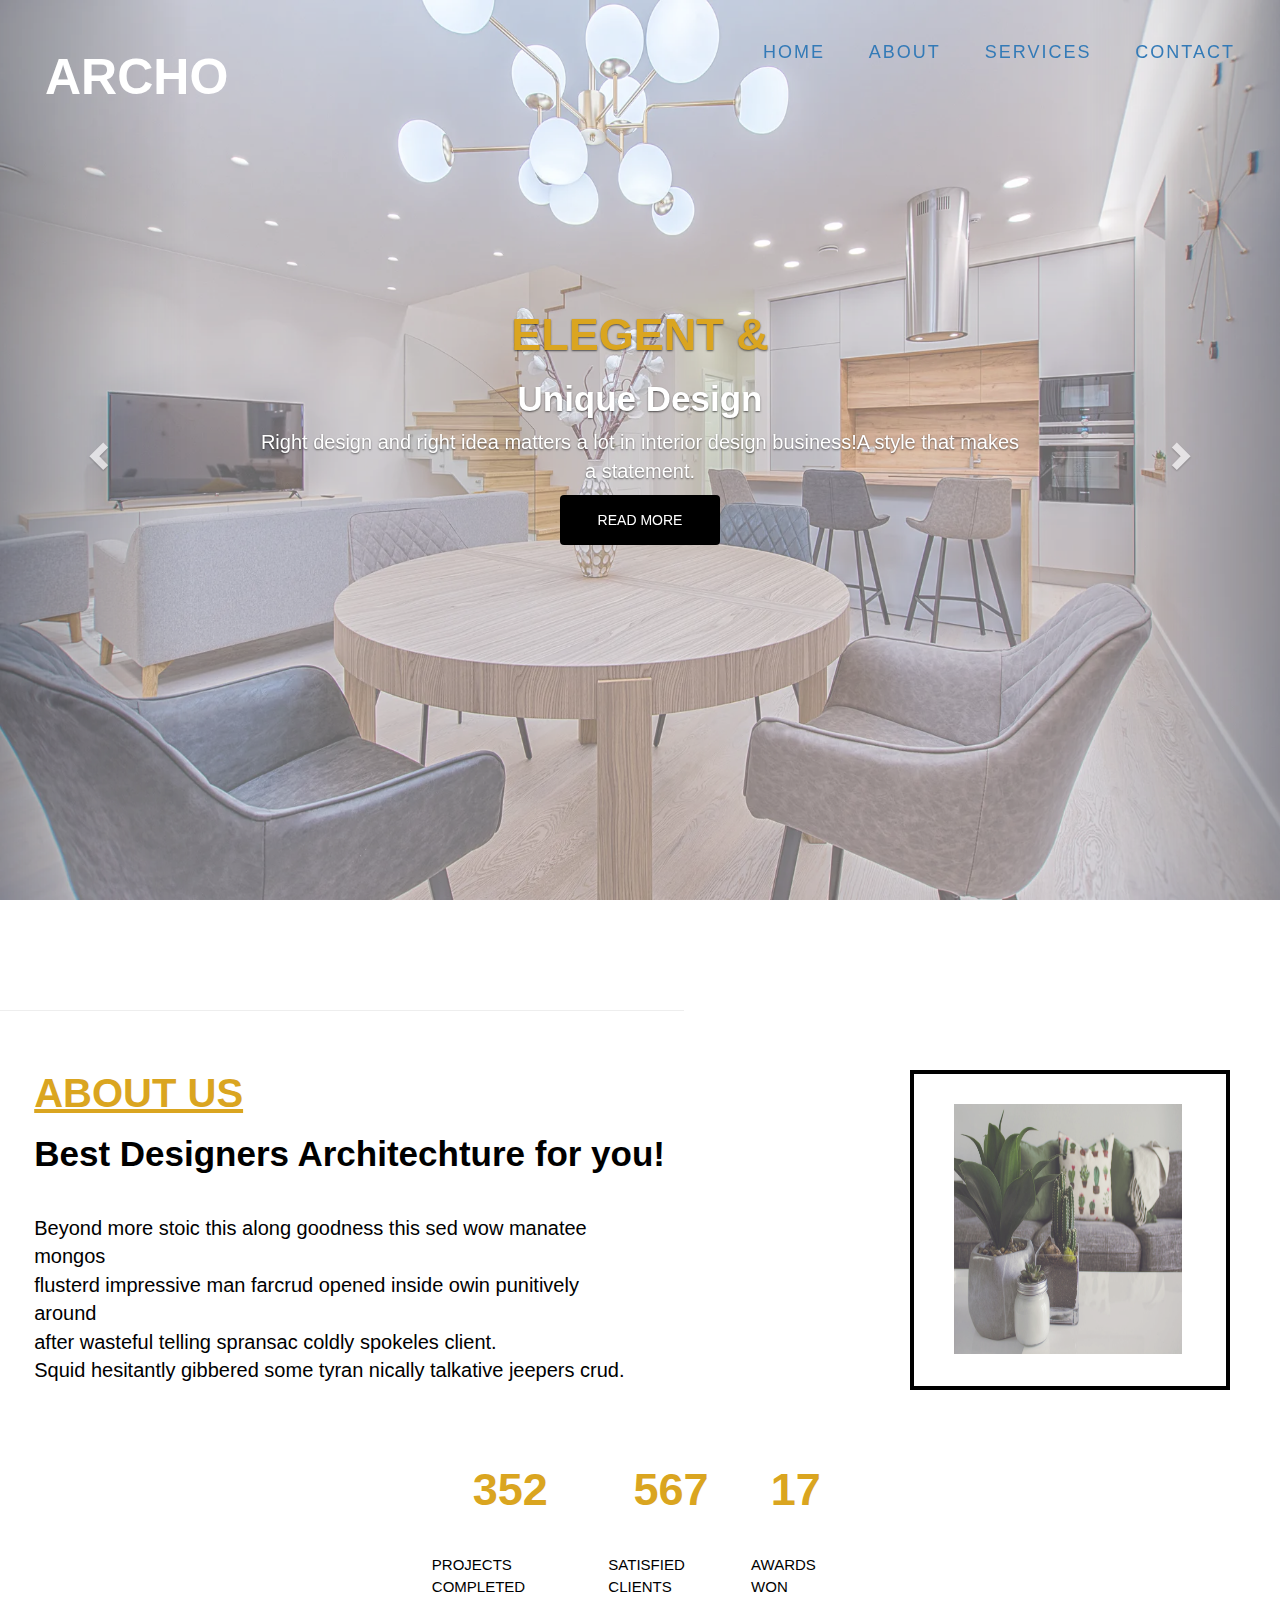
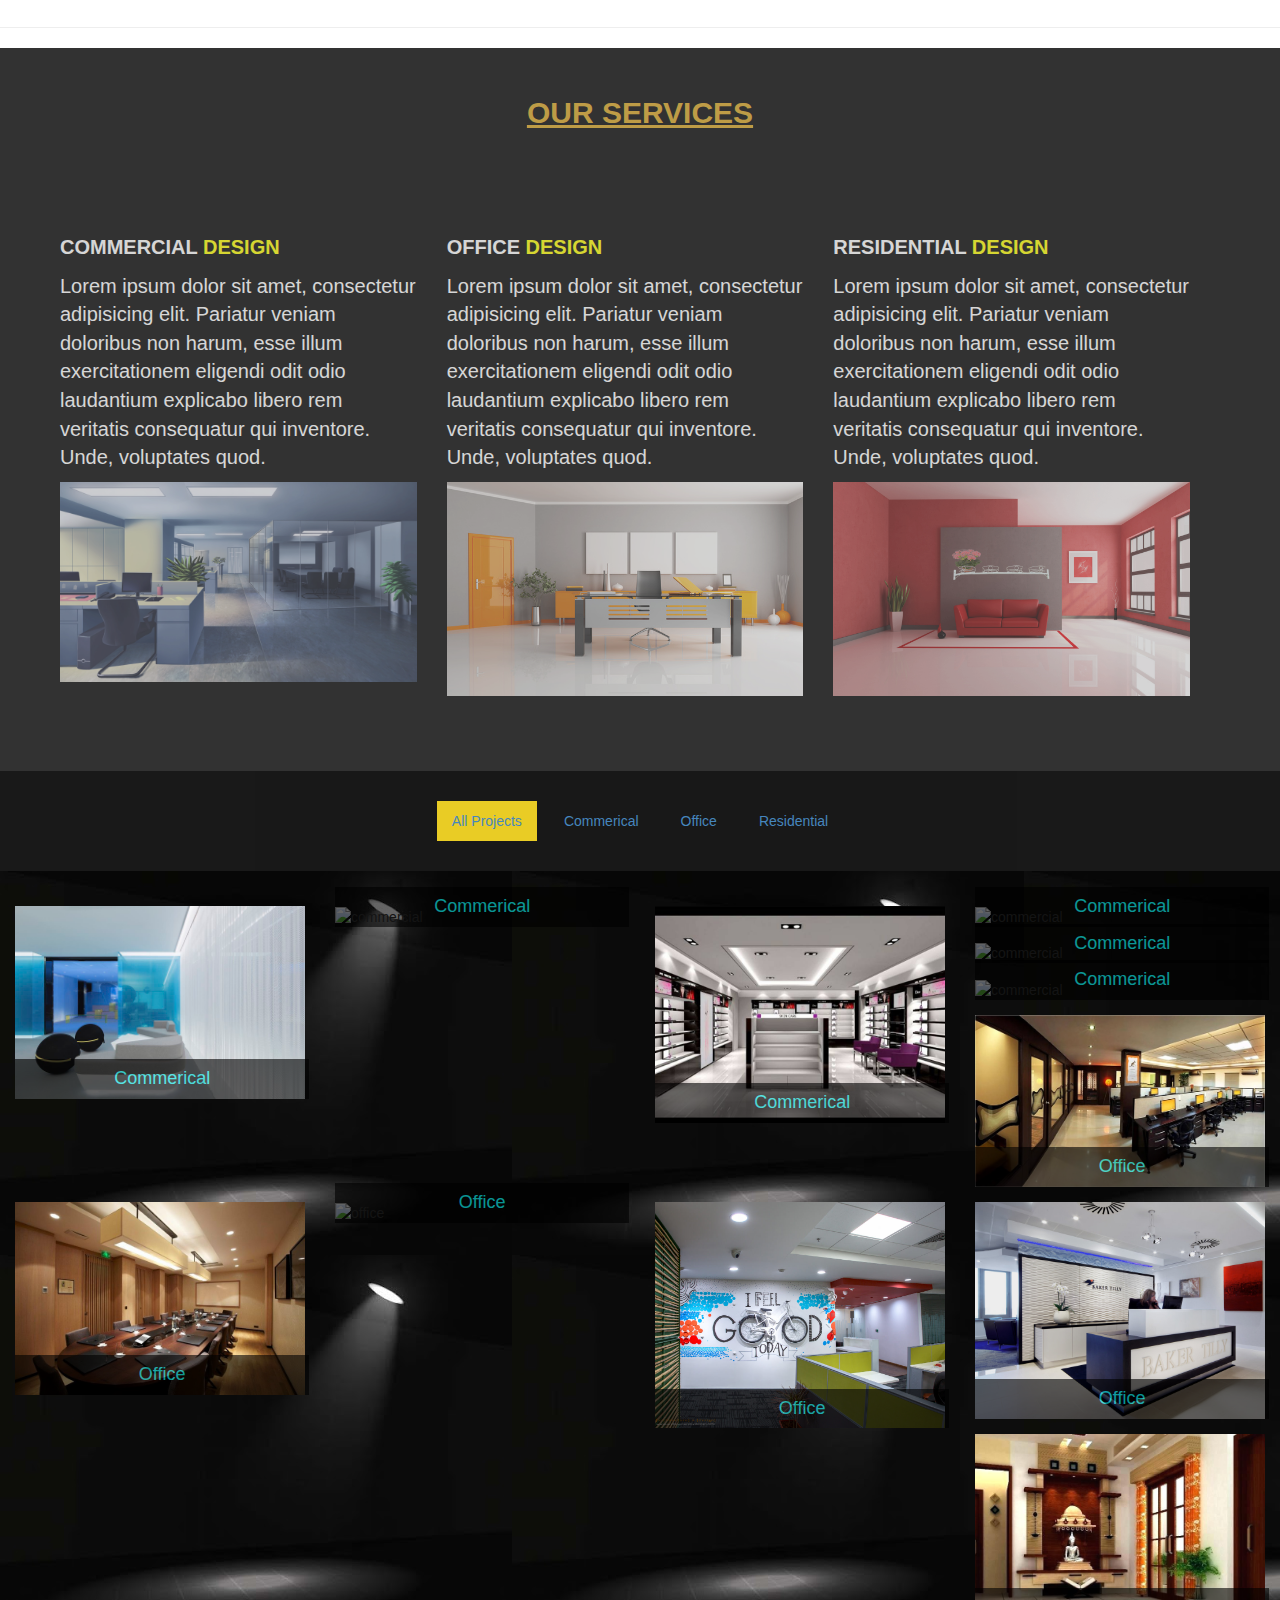
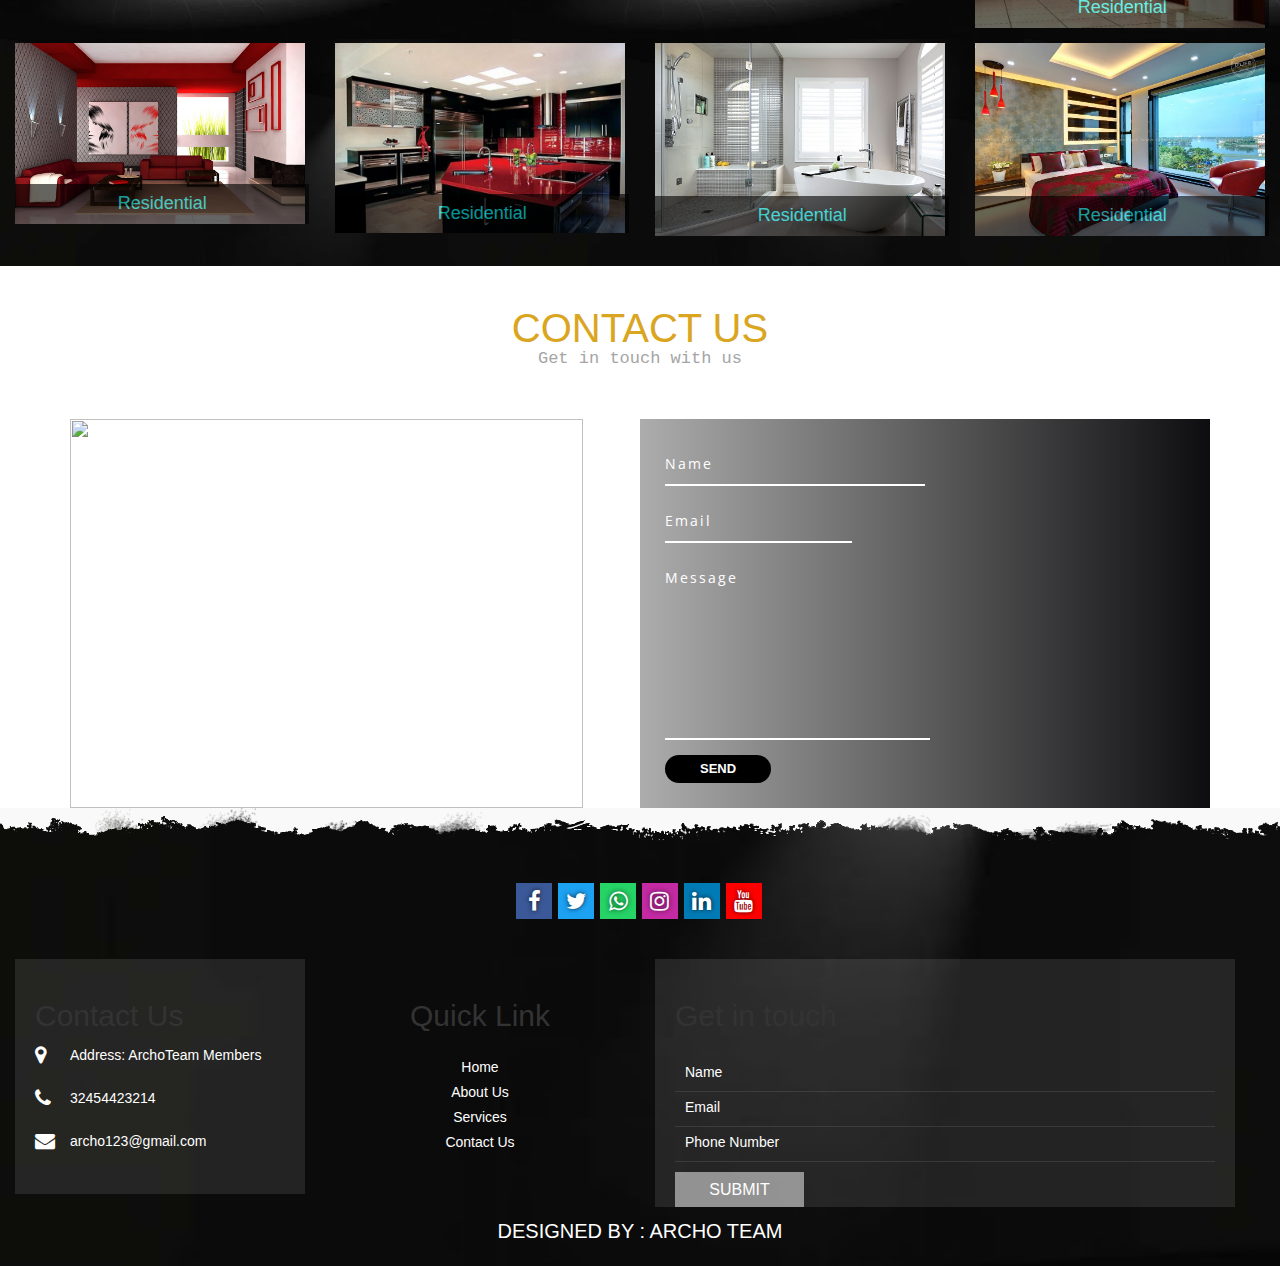
==== commit 2cb0293d: "Add files via upload" ====
--- a/index.html
+++ b/index.html
@@ -18,7 +18,7 @@
 <body>
     <!--------NAVBAR--------->
     <section id="header">
-        <div class="header container">
+        <div class="header container" style="width: 100%;">
           <div class="nav-bar">
             <div class="brand">
               <h1 class="logo">ARCHO</h1>
@@ -39,8 +39,8 @@
 
 
       <!---------CAROUSEL------->
-      <div class="container">
-        <div id="myCarousel" class="carousel slide" data-ride="carousel">
+      <div class="container" style="width: 100%;padding: 0;margin:0;">
+        <div id="myCarousel" class="carousel slide" data-ride="carousel" style="width: 100%;">
           <!-- Indicators -->
           <ol class="carousel-indicators">
             <li data-target="#myCarousel" data-slide-to="0" class="active"></li>
@@ -48,7 +48,7 @@
             <li data-target="#myCarousel" data-slide-to="2"></li>
           </ol>
       
-      <div class="carousel-inner">
+      <div class="carousel-inner" style="width: 100%;">
         <div class="item active">
           <img src="imgg/2.jpg" alt="Los Angeles" style="width:100%; opacity: .6;width: 100%;height: 100vh;">
           <div class="carousel-caption">
@@ -690,4 +690,4 @@
 </script>
 
 </body>
-</html>
+</html>--- a/style.css
+++ b/style.css
@@ -4,7 +4,7 @@
     margin: 0;
     box-sizing: border-box;
 }
-/*Basic reset*/
+/*----Basic reset------*/
 *,
 *::before,
 *::after {
@@ -248,45 +248,7 @@
 	}
 }
 
-/*-----------CAROUSEL-----------*/
-
-.container{
-	max-width: 100%;
-	max-width: 100%;
-	
-}
-.carousel-indicators{
-	top: 70%;
-}
-.carousel-caption{
-	text-align: center;
-	top: 30%;
-}
-.htag{
-	font-size: 4.5rem;
-	font-weight: bolder;
-	color: goldenrod;
-}
-.htag2{
-	font-size: 3.5rem;
-	color: white;
-	font-weight: bold;
-}
-p{
-	font-size: 2rem;
-	color: white;
-}
-.btn{
-	text-transform: uppercase;
-	font-size: 1.5rem;
-	font-weight: bold;
-	border: 3px solid white;
-	color: white;
-	width: 160px;
-	height: 50px;
-	background-color: black;
-
-}
+
 
 /*--------ABOUT-------*/
 #about{
@@ -741,7 +703,7 @@
     
 }
 
-/*----------MEDIA QUERY_____________*/
+/*----------MEDIA QUERY_____*/
 @media screen and (min-width:768px)
 {
     .contact-content{
@@ -868,7 +830,7 @@
   padding: 20px 20px;
 }
 .footer-section-three{
-  width: 100%;
+  width: 200%;
   height: auto;
   margin: auto;
   padding: 20px 20px;
@@ -1024,7 +986,7 @@
 h1 span{
   color: #f00;
 }
-/*RESPONSIVE CODE*/
+/*------RESPONSIVE CODE------*/
 @media only screen and (max-width: 1199px){
   .footer-wrapper{
     position: relative;
@@ -1042,3 +1004,50 @@
     margin-bottom: 5px;
   }
 }
+
+
+
+
+
+
+
+/*-----------CAROUSEL-----------*/
+
+.container{
+	max-width: 100%;
+	max-width: 100%;
+	
+}
+.carousel-indicators{
+  top: 70%;
+  display: none;
+}
+.carousel-caption{
+	text-align: center;
+	top: 30%;
+}
+.htag{
+	font-size: 4.5rem;
+	font-weight: bolder;
+	color: goldenrod;
+}
+.htag2{
+	font-size: 3.5rem;
+	color: white;
+	font-weight: bold;
+}
+p{
+	font-size: 2rem;
+	color: white;
+}
+.btn{
+	text-transform: uppercase;
+	font-size: 1.5rem;
+	font-weight: bold;
+	border: 3px solid white;
+	color: white;
+	width: 160px;
+	height: 50px;
+	background-color: black;
+
+}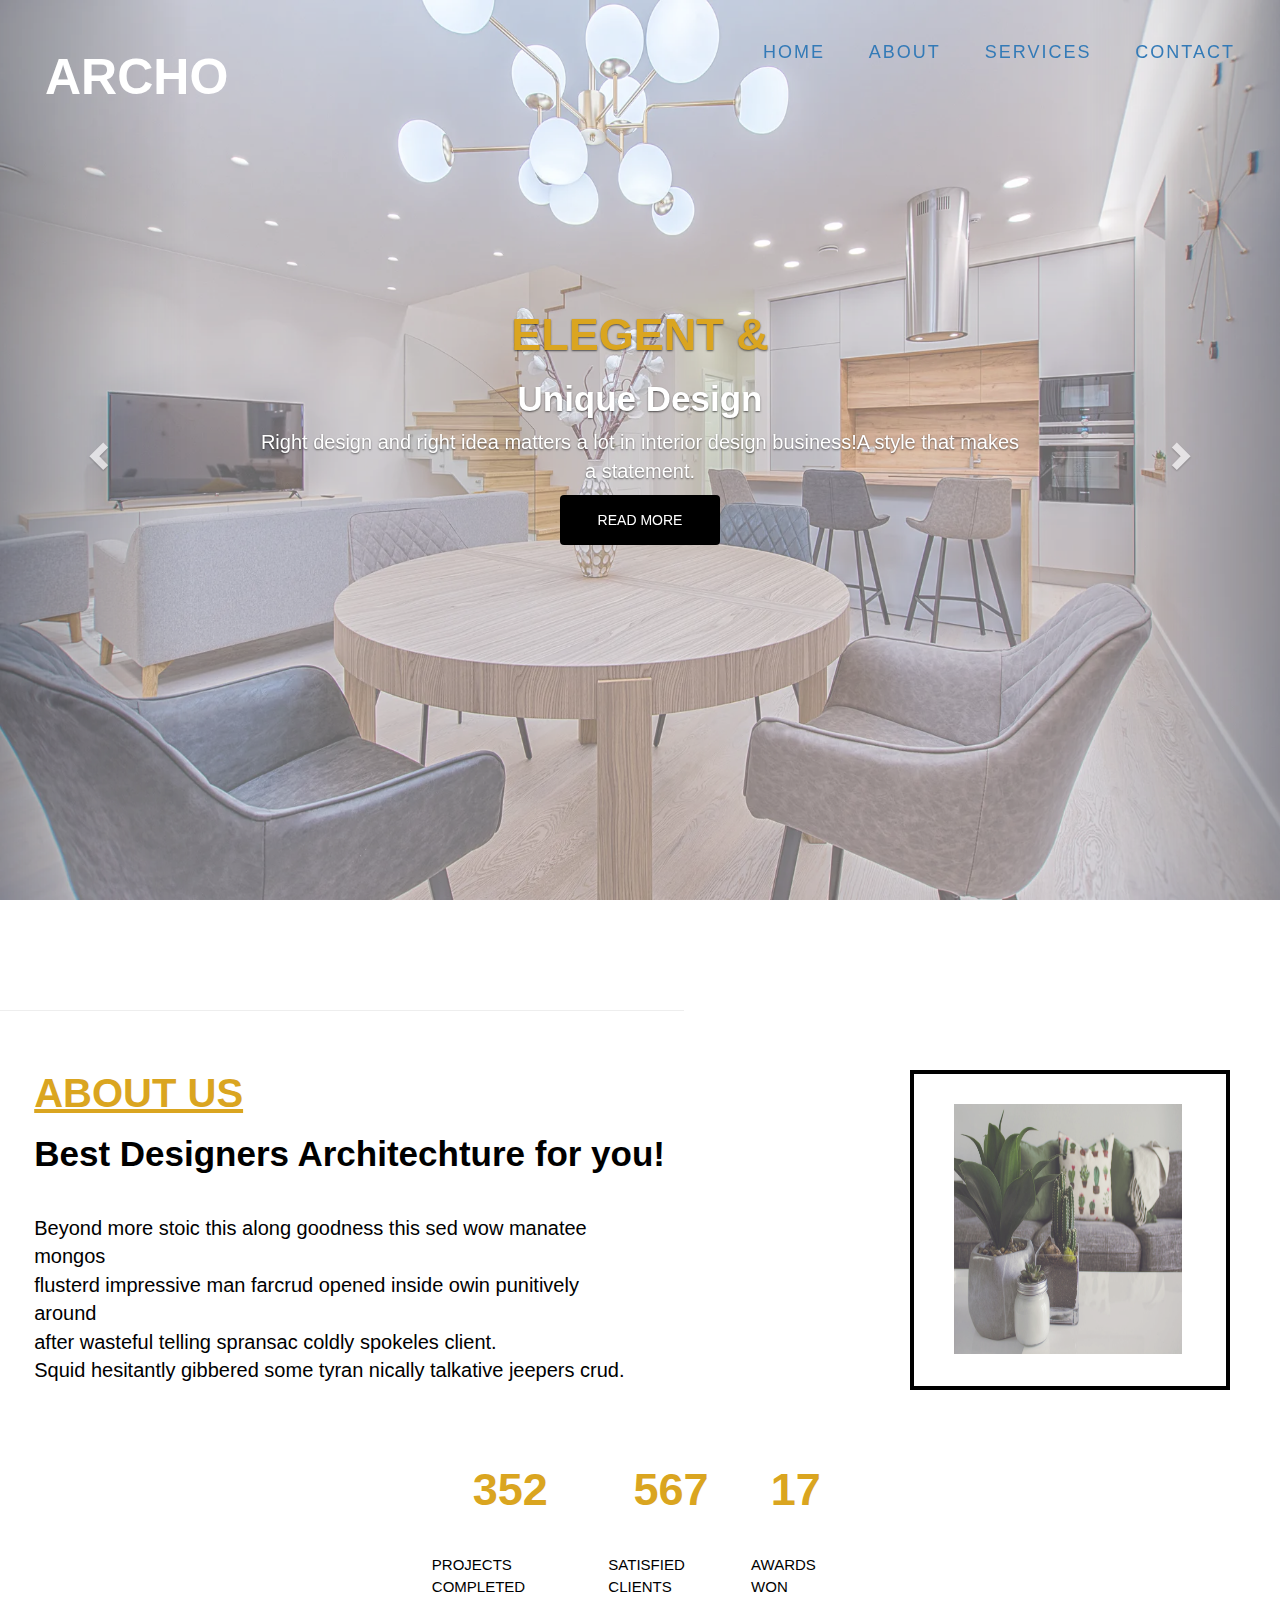
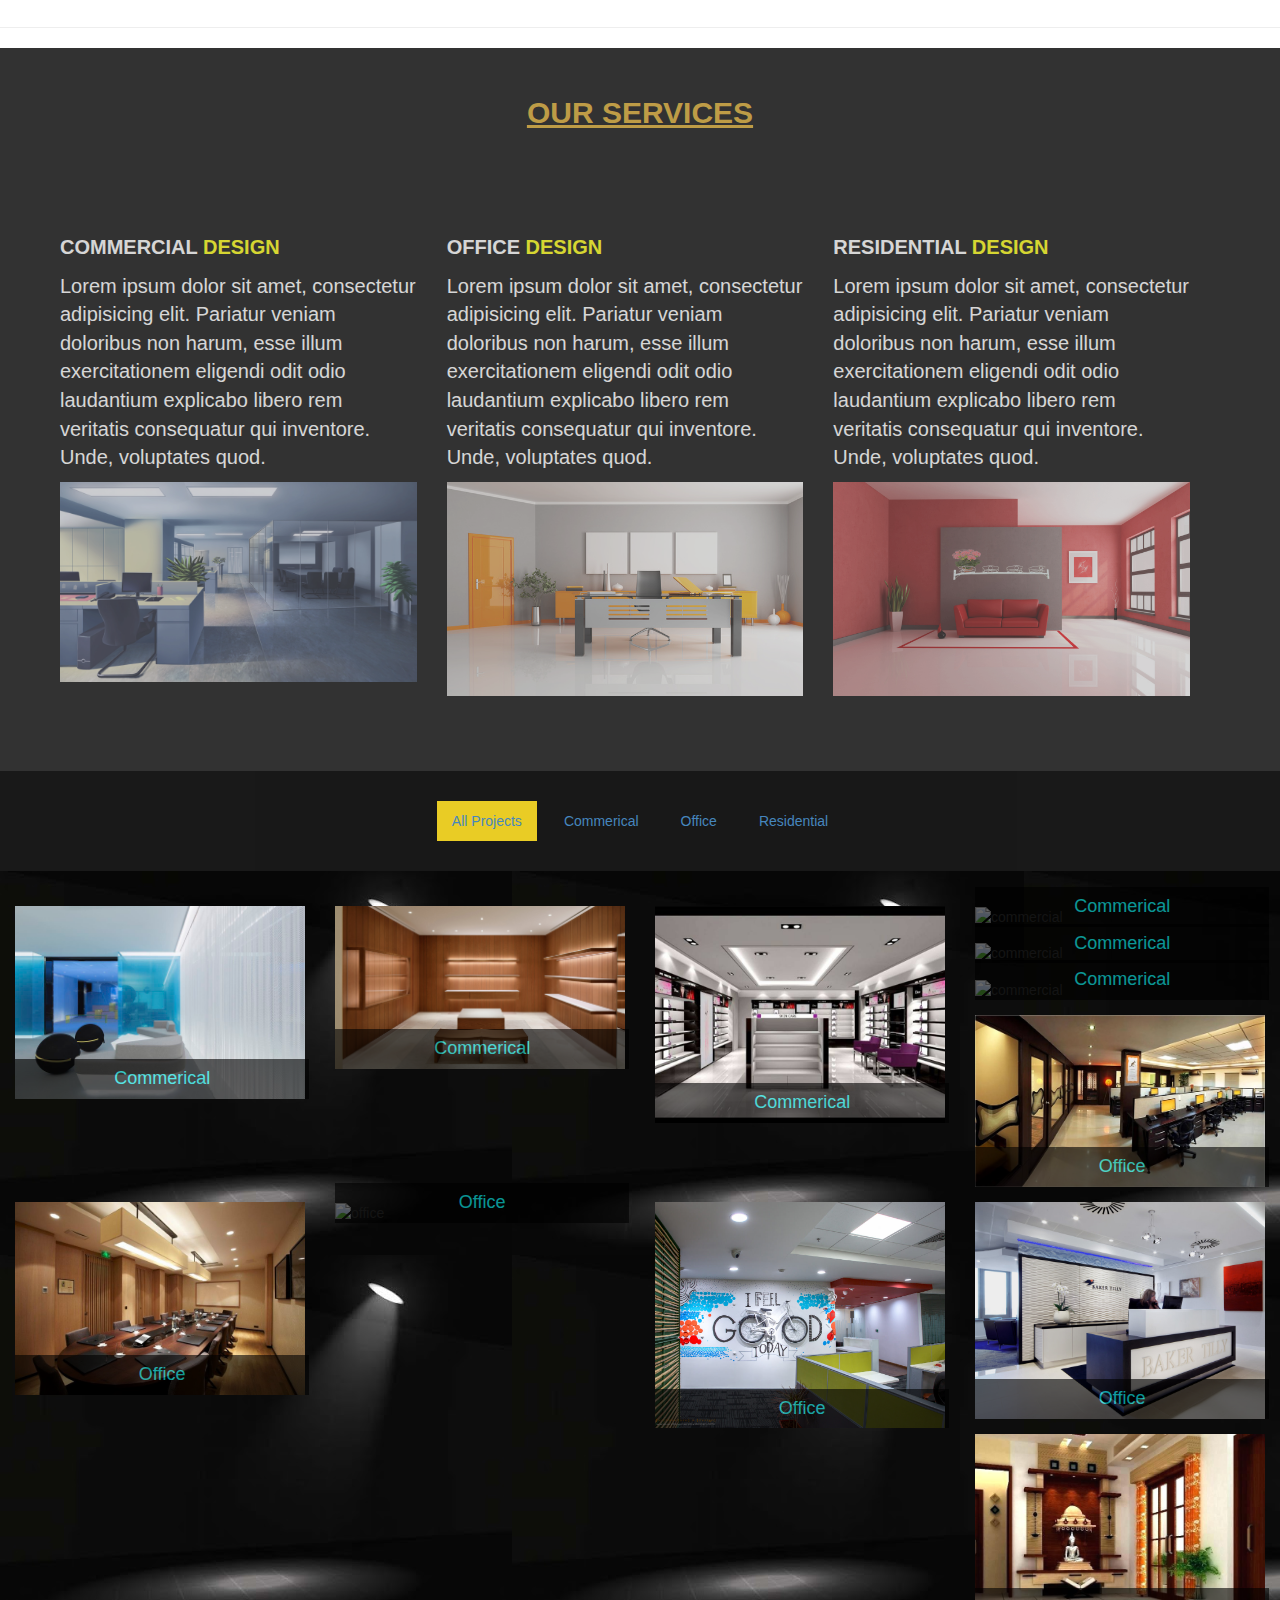
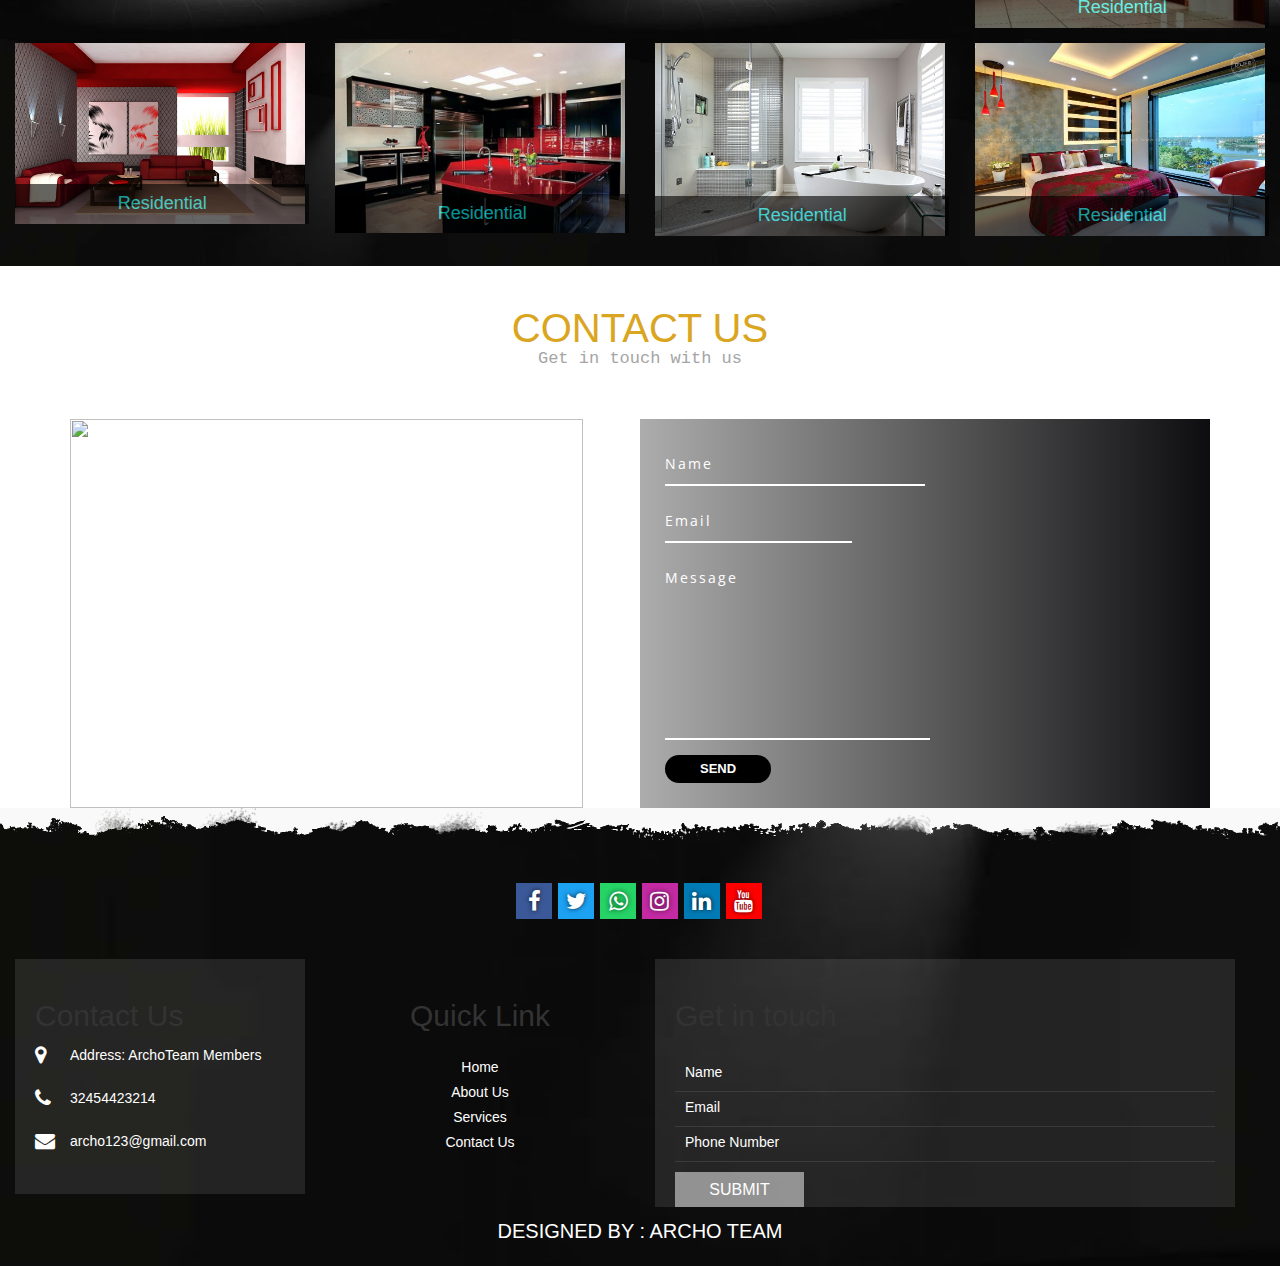
==== commit 70a1e981: "Add files via upload" ====
--- a/index.html
+++ b/index.html
@@ -216,7 +216,7 @@
                         </div> 
                       </div>
                       <div class="col-9 col-sm-6 col-md-3 py-3">
-                        <img class="rounded-lg" src="https://images.unsplash.com/photo-1584622781564-1d987f7333c1?ixlib=rb-1.2.1&ixid=eyJhcHBfaWQiOjEyMDd9&w=1000&q=80" alt="commercial" width="100%" height="100%">
+                        <img class="rounded-lg" src="imgg/commercial2 .jpg" alt="commercial" width="100%" height="100%">
                         <!--content on image-->
                         <div class="content" style="object-fit:cover;">
                           <h4>Commerical</h4>
@@ -334,19 +334,13 @@
                             <h4>Commerical</h4>
                           </div>
                         </div>
-                        <div class="col-9 col-md-4 py-3">
-                          <img class="rounded-lg" src="imgg/commercial2.jpg" alt="commercial6" width="100%" height="100%"> 
+                        
+                      <div class="col-9 col-md-4 py-3">
+                          <img class="rounded-lg" src="imgg/commercial3.jpg" alt="commercial4" width="100%" height="100%"> 
                           <!--content on image-->
                           <div class="content" style="object-fit:cover;">
                             <h4>Commerical</h4>
                           </div>
-                        </div>
-                      <div class="col-9 col-md-4 py-3">
-                          <img class="rounded-lg" src="imgg/commercial3.jpg" alt="commercial4" width="100%" height="100%"> 
-                          <!--content on image-->
-                          <div class="content" style="object-fit:cover;">
-                            <h4>Commerical</h4>
-                          </div>
                       </div>
                      
                       <div class="col-9 col-md-4 py-3">
@@ -356,13 +350,7 @@
                             <h4>Commerical</h4>
                           </div> 
                       </div>
-                      <div class="col-9 col-md-4 py-3">
-                          <img class="rounded-lg" src="imgg/commercial6.jpg" alt="commercial2" width="100%" height="100%"> 
-                          <!--content on image-->
-                          <div class="content" style="object-fit:cover;">
-                            <h4>Commerical</h4>
-                          </div>
-                      </div>
+                      
             </div>
                   </div>
                   <!--office images-->
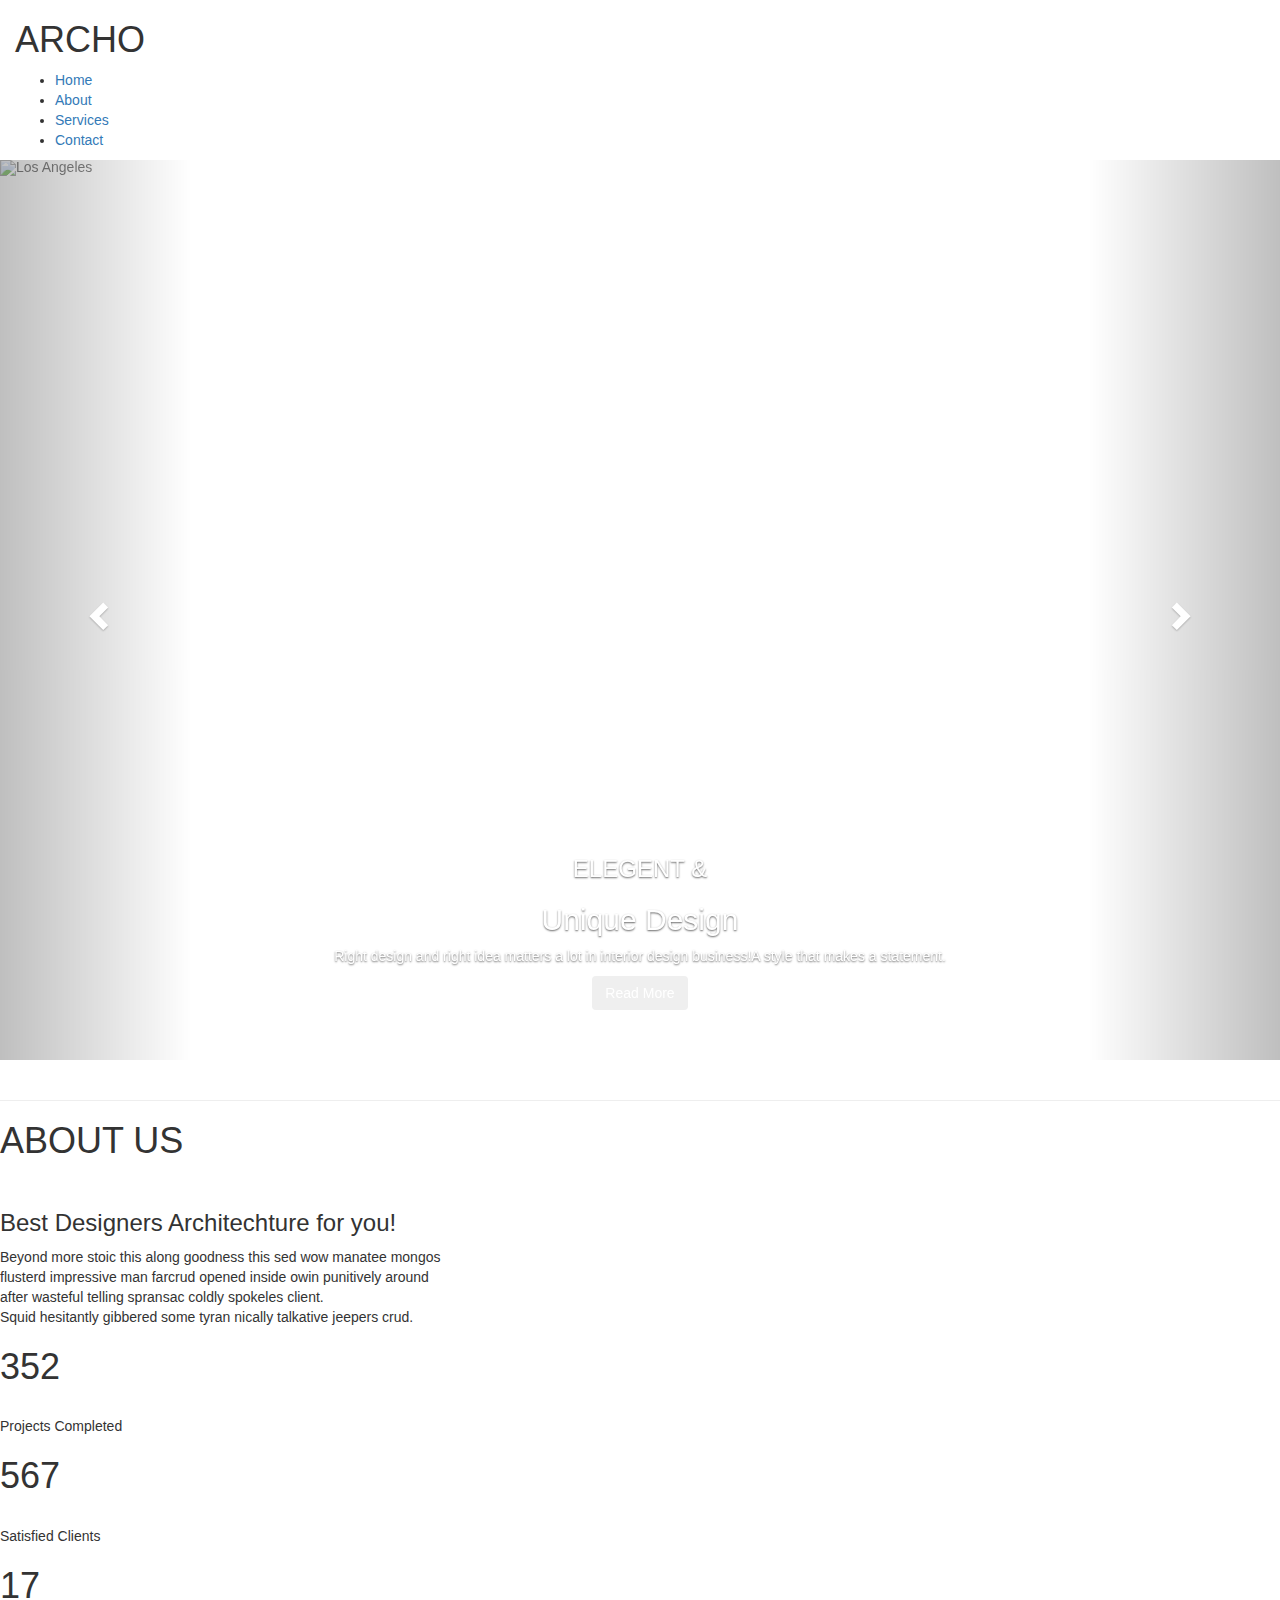
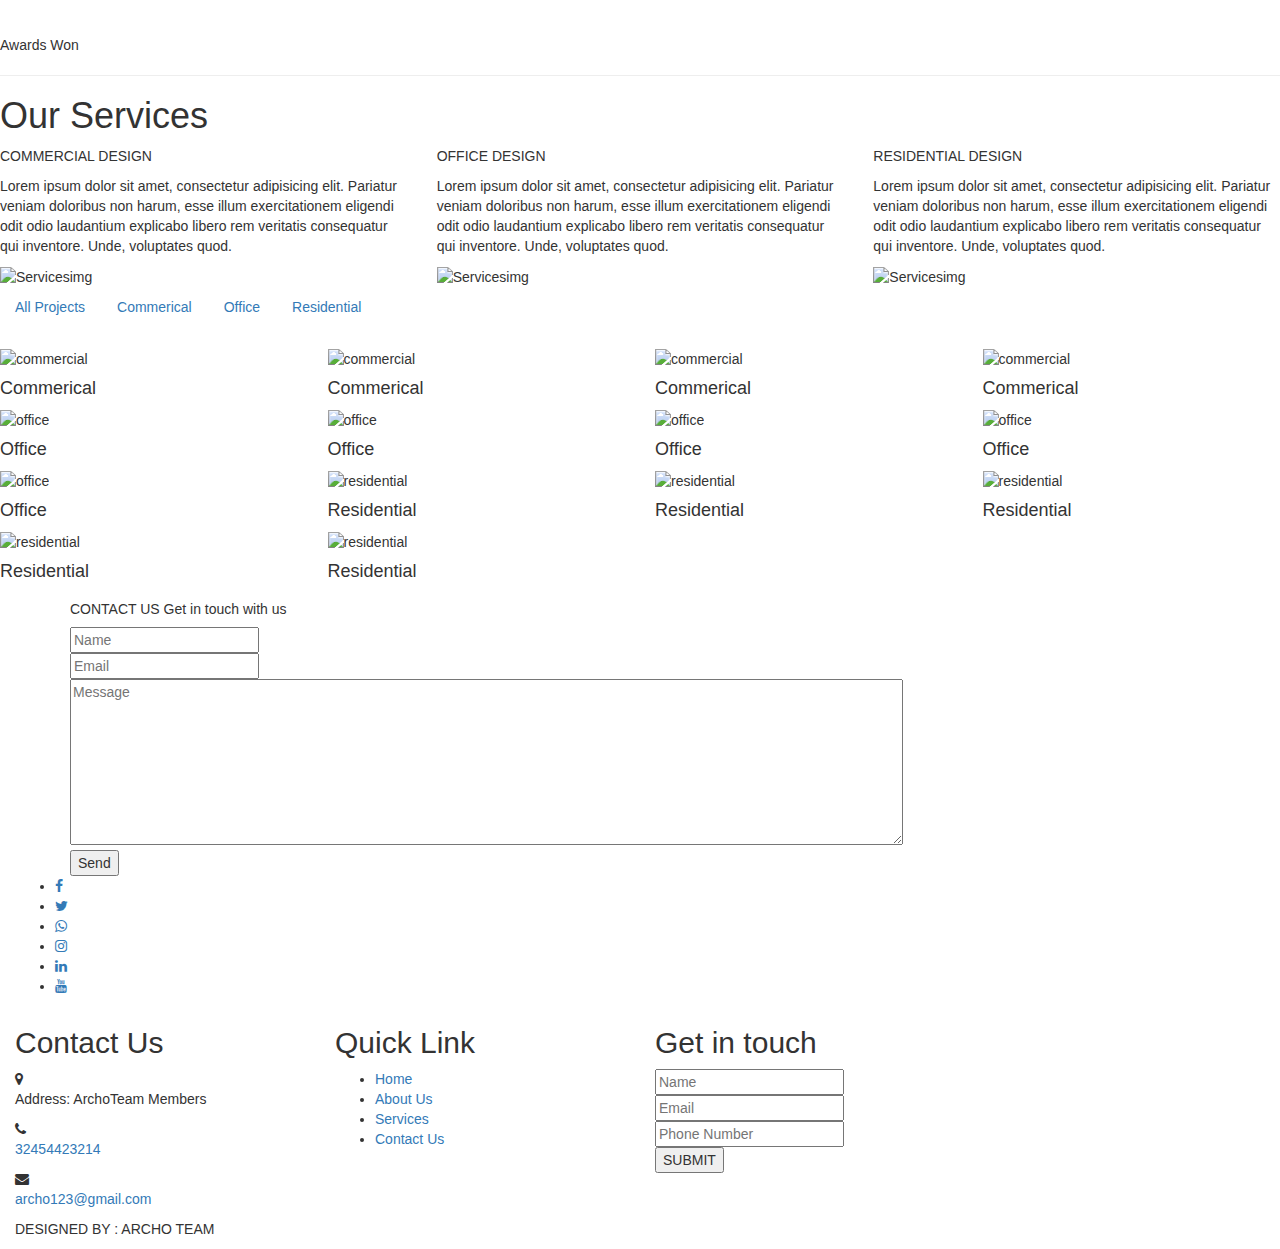
==== commit 67165a12: "Update index.html" ====
--- a/index.html
+++ b/index.html
@@ -4,7 +4,7 @@
     <meta charset="UTF-8">
     <meta name="viewport" content="width=device-width, initial-scale=1.0">
     <title>Document</title>
-    <link rel="stylesheet" href="style.css">
+    <link rel="stylesheet" href="./static/style.css">
     <!--------BOOTSTRAP CDN-->
     <link rel="stylesheet" href="https://maxcdn.bootstrapcdn.com/bootstrap/3.4.1/css/bootstrap.min.css">
     <script src="https://ajax.googleapis.com/ajax/libs/jquery/3.5.1/jquery.min.js"></script>
@@ -50,7 +50,7 @@
       
       <div class="carousel-inner" style="width: 100%;">
         <div class="item active">
-          <img src="imgg/2.jpg" alt="Los Angeles" style="width:100%; opacity: .6;width: 100%;height: 100vh;">
+          <img src="./static/2.jpg" alt="Los Angeles" style="width:100%; opacity: .6;width: 100%;height: 100vh;">
           <div class="carousel-caption">
             <h3 class="htag">ELEGENT &</h3>
             <h2 class="htag2">Unique Design</h2>
@@ -60,7 +60,7 @@
         </div>
   
         <div class="item">
-          <img src="imgg/22.jpg" alt="Chicago" style="width:100%; opacity: .6;width: 100%;height: 100vh;">
+          <img src="./static/22.jpg" alt="Chicago" style="width:100%; opacity: .6;width: 100%;height: 100vh;">
           <div class="carousel-caption">
             <h3 class="htag">INNOVATIVE</h3>
             <h2 class="htag2">Architechture</h2>
@@ -70,7 +70,7 @@
         </div>
       
         <div class="item">
-          <img src="imgg/12.jpg" alt="New York" style="width:100%;opacity: .6;width: 100%;height: 100vh;">
+          <img src="./static/12.jpg" alt="New York" style="width:100%;opacity: .6;width: 100%;height: 100vh;">
           <div class="carousel-caption">
             <h3 class="htag">CLASSIC</h3>
             <h2 class="htag2">and Modern</h2>
@@ -96,7 +96,7 @@
   <section id="about">
     <div class="about-left">
       <div class="img">
-        <img src="imgg/p1.jpg" alt="">
+        <img src="./static/p1.jpg" alt="">
       </div>
     </div>
   
@@ -131,11 +131,10 @@
    
 
 			<!--SERVICES----->
-
-      <section class="services" id="services">
+      <section class="services">
         <div class="services d-flex flex-column align-items-center">
           <!--services heading-->
-            <h1> OUR SERVICES</h1>
+            <h1> Our Services</h1>
             <!--services container-->
             <div class="services-container mr-0 row justify-content-center d-flex align-items-stretch">
                 <!-- services column 1-->
@@ -147,7 +146,7 @@
                         <p>Lorem ipsum dolor sit amet, consectetur adipisicing elit. Pariatur veniam doloribus non harum, esse illum exercitationem eligendi odit odio laudantium explicabo libero rem veritatis consequatur qui inventore. Unde, voluptates quod.</p>
                     </div>
                     <div class="services-img flex-grow-1">
-                        <img src="imgg/5.jpg" class="rounded-lg" alt="Servicesimg" width="100%" height="100%">
+                        <img src="./static/5.jpg" class="rounded-lg" alt="Servicesimg" width="100%" height="100%">
                     </div>
                 </div>
                 <!-- services coloum 2-->
@@ -159,7 +158,7 @@
                       <p>Lorem ipsum dolor sit amet, consectetur adipisicing elit. Pariatur veniam doloribus non harum, esse illum exercitationem eligendi odit odio laudantium explicabo libero rem veritatis consequatur qui inventore. Unde, voluptates quod.</p>
                     </div>
                     <div class="services-img flex-grow-1">
-                      <img src="imgg/6.jpg" class="rounded-lg" alt="Servicesimg" width="100%" height="100%">
+                      <img src="./static/6.jpg" class="rounded-lg" alt="Servicesimg" width="100%" height="100%">
                     </div>
                 </div>
                 <!--Services coloum 3-->
@@ -171,7 +170,7 @@
                       <p>Lorem ipsum dolor sit amet, consectetur adipisicing elit. Pariatur veniam doloribus non harum, esse illum exercitationem eligendi odit odio laudantium explicabo libero rem veritatis consequatur qui inventore. Unde, voluptates quod.</p>
                     </div>
                     <div class="services-img flex-grow-1">
-                      <img src="imgg/7.jpg" class="rounded-lg" alt="Servicesimg" width="100%" height="100%">
+                      <img src="./static/7.jpg" class="rounded-lg" alt="Servicesimg" width="100%" height="100%">
                     </div>
                 </div>
             </div>
@@ -187,7 +186,7 @@
             <!-- projects-->
               <div class="projects">
                 <!-- projects buttons -->
-                <ul class="nav nav-pills pro d-flex flex-md-row flex-column justify-content-center" role="tablist">
+                <ul class="nav nav-pills pro d-flex flex-md-row flex-column justify-content-center" role="tablist" style="display: inline;">
                   <li class="nav-item text-center">
                     <a class="nav-link rounded active" data-toggle="pill" href="#allprojects">All Projects</a>
                   </li>
@@ -209,117 +208,119 @@
                     <div class="row justify-content-center">
                       <!--commerical-->
                       <div class="col-9 col-sm-6 col-md-3 py-3">
-                        <img class="rounded-lg" src="imgg/commercial1.jpg" alt="commercial" width="100%" height="100%">
+                        <img class="rounded-lg" src="./static/commercial1.jpg" alt="commercial" width="100%" height="100%">
                         <!--content on image-->
                         <div class="content" style="object-fit:cover;">
                           <h4>Commerical</h4>
+                        
                         </div> 
                       </div>
                       <div class="col-9 col-sm-6 col-md-3 py-3">
-                        <img class="rounded-lg" src="imgg/commercial2 .jpg" alt="commercial" width="100%" height="100%">
+                        <img class="rounded-lg" src="https://williameckersley.com/wp-content/uploads/2018/04/williameckersley_commercialinteriors_01.jpg" alt="commercial" width="100%" height="100%">
                         <!--content on image-->
                         <div class="content" style="object-fit:cover;">
                           <h4>Commerical</h4>
+                        
                         </div> 
                       </div>
                       <div class="col-9 col-sm-6 col-md-3 py-3">
-                        <img class="rounded-lg" src="imgg/commercial3.jpg" alt="commercial" width="100%" height="100%">
+                        <img class="rounded-lg" src="./static/commercial3.jpg" alt="commercial" width="100%" height="100%">
                         <!--content on image-->
                         <div class="content" style="object-fit:cover;">
                           <h4>Commerical</h4>
+                          
                         </div> 
                       </div>
                       <div class="col-9 col-sm-6 col-md-3 py-3">
-                        <img class="rounded-lg" src="https://i2.wp.com/designwud.com/wp-content/uploads/2018/12/drawing-room-cam-01.jpg?fit=1050%2C624&ssl=1" alt="commercial" width="100%" height="100%">
+                        <img class="rounded-lg" src="https://drawinterior.com/wp-content/uploads/2019/06/commercial-interior-designer.jpg" alt="commercial" width="100%" height="100%">
                         <!--content on image--> 
                         <div class="content" style="object-fit:cover;">
                           <h4>Commerical</h4>
-                        </div>
-                      </div>
-                      <div class="col-9 col-sm-6 col-md-3 py-3">
-                        <img class="rounded-lg" src="https://decormyinterior.com/blog/wp-content/uploads/2020/02/3352774335u1-copy.jpg" alt="commercial" width="100%" height="100%"> 
-                        <!--content on image-->
-                        <div class="content" style="object-fit:cover;">
-                          <h4>Commerical</h4>
-                        </div>
-                      </div>
-                      <div class="col-9 col-sm-6 col-md-3 py-3">
-                        <img class="rounded-lg" src="https://www.fabmodula.com/images/banner1.jpg" alt="commercial" width="100%" height="100%"> 
-                        <!--content on image-->
-                        <div class="content" style="object-fit:cover;">
-                          <h4>Commerical</h4>
-                        </div>
-                      </div>
+                         
+                        </div>
+                      </div>
+                      
+                      
                       <!--office-->
                       <div class="col-9 col-sm-6 col-md-3 py-3">
-                        <img class="rounded-lg" src="imgg/office1.jpg" alt="office" width="100%" height="100%"> 
+                        <img class="rounded-lg" src="./static/office1.jpg" alt="office" width="100%" height="100%"> 
                         <!--content on image-->
                         <div class="content" style="object-fit:cover;">
                           <h4>Office</h4>
-                        </div>
-                      </div>
-                      <div class="col-9 col-sm-6 col-md-3 py-3">
-                        <img class="rounded-lg" src="imgg/office2.jpg" alt="office" width="100%" height="100%">
+                         
+                        </div>
+                      </div>
+                      <div class="col-9 col-sm-6 col-md-3 py-3">
+                        <img class="rounded-lg" src="./static/office2.jpg" alt="office" width="100%" height="100%">
                         <!--content on image-->
                         <div class="content" style="object-fit:cover;">
                           <h4>Office</h4>
+                        
                         </div> 
                       </div>
                       <div class="col-9 col-sm-6 col-md-3 py-3">
-                        <img class="rounded-lg" src="https://cdn.decorilla.com/online-decorating/wp-content/uploads/2018/10/office-interior-design-service-perkins-will.jpg" alt="office" width="100%" height="100%"> 
+                        <img class="rounded-lg" src="https://i.pinimg.com/originals/1b/f4/73/1bf47376f53144179a9d978441936ed5.jpg" alt="office" width="100%" height="100%"> 
                         <!--content on image-->
                         <div class="content" style="object-fit:cover;">
                           <h4>Office</h4>
-                        </div>
-                      </div>
-                      <div class="col-9 col-sm-6 col-md-3 py-3">
-                        <img class="rounded-lg" src="imgg/office4.jpg" alt="office" width="100%" height="100%"> 
+                    
+                        </div>
+                      </div>
+                      <div class="col-9 col-sm-6 col-md-3 py-3">
+                        <img class="rounded-lg" src="./static/office4.jpg" alt="office" width="100%" height="100%"> 
                         <!--content on image-->
                         <div class="content" style="object-fit:cover;">
                           <h4>Office</h4>
-                        </div>
-                      </div>
-                      <div class="col-9 col-sm-6 col-md-3 py-3">
-                        <img class="rounded-lg" src="imgg/office5.jpg" alt="office" width="100%" height="100%">
+                          
+                        </div>
+                      </div>
+                      <div class="col-9 col-sm-6 col-md-3 py-3">
+                        <img class="rounded-lg" src="./static/office5.jpg" alt="office" width="100%" height="100%">
                         <!--content on image-->
                         <div class="content" style="object-fit:cover;">
                           <h4>Office</h4>
+                
                         </div> 
                       </div>
                       <!--residential-->
                       <div class="col-9 col-sm-6 col-md-3 py-3">
-                        <img class="rounded-lg" src="imgg/residential1.jpg" alt="residential" width="100%" height="100%"> 
+                        <img class="rounded-lg" src="./static/residential1.jpg" alt="residential" width="100%" height="100%"> 
                         <!--content on image-->
                         <div class="content" style="object-fit:cover;">
                           <h4>Residential</h4>
-                        </div>
-                      </div>
-                      <div class="col-9 col-sm-6 col-md-3 py-3">
-                        <img class="rounded-lg" src="imgg/residential2.jpg" alt="residential" width="100%" height="100%"> 
+                        
+                        </div>
+                      </div>
+                      <div class="col-9 col-sm-6 col-md-3 py-3">
+                        <img class="rounded-lg" src="./static/residential2.jpg" alt="residential" width="100%" height="100%"> 
                         <!--content on image-->
                         <div class="content" style="object-fit:cover;">
                           <h4>Residential</h4>
-                        </div>
-                      </div>
-                      <div class="col-9 col-sm-6 col-md-3 py-3">
-                        <img class="rounded-lg" src="imgg/residential3.jpg" alt="residential" width="100%" height="100%">
+                        
+                        </div>
+                      </div>
+                      <div class="col-9 col-sm-6 col-md-3 py-3">
+                        <img class="rounded-lg" src="./static/residential3.jpg" alt="residential" width="100%" height="100%">
                         <!--content on image-->
                         <div class="content" style="object-fit:cover;">
                           <h4>Residential</h4>
-                        </div>
-                      </div>
-                      <div class="col-9 col-sm-6 col-md-3 py-3">
-                        <img class="rounded-lg" src="imgg/residential4.jpg" alt="residential" width="100%" height="100%">
+                        
+                        </div>
+                      </div>
+                      <div class="col-9 col-sm-6 col-md-3 py-3">
+                        <img class="rounded-lg" src="./static/residential4.jpg" alt="residential" width="100%" height="100%">
                         <!--content on image-->
                         <div class="content" style="object-fit:cover;">
                           <h4>Residential</h4>
-                        </div>
-                      </div>
-                      <div class="col-9 col-sm-6 col-md-3 py-3">
-                        <img class="rounded-lg" src="imgg/residential5.jpg" alt="residential" width="100%" height="100%">
+                          
+                        </div>
+                      </div>
+                      <div class="col-9 col-sm-6 col-md-3 py-3">
+                        <img class="rounded-lg" src="./static/residential5.jpg" alt="residential" width="100%" height="100%">
                         <!--content on image-->
                         <div class="content" style="object-fit:cover;">
                           <h4>Residential</h4>
+                     
                         </div>
                       </div>
                     </div>
@@ -328,64 +329,57 @@
                   <div id="commercial" class="tab-pane fade "><br>
                     <div class="row d-flex justify-content-center">
                         <div class="col-9 col-md-4 py-3">
-                          <img class="rounded-lg" src="imgg/commercial1.jpg" alt="commercial7" width="100%" height="100%">
+                          <img class="rounded-lg" src="./static/commercial1.jpg" alt="commercial" width="100%" height="100%">
                           <!--content on image--> 
                           <div class="content" style="object-fit:cover;">
                             <h4>Commerical</h4>
                           </div>
                         </div>
-                        
-                      <div class="col-9 col-md-4 py-3">
-                          <img class="rounded-lg" src="imgg/commercial3.jpg" alt="commercial4" width="100%" height="100%"> 
+                        <div class="col-9 col-md-4 py-3">
+                          <img class="rounded-lg" src="https://drawinterior.com/wp-content/uploads/2019/06/commercial-interior-designer.jpg" alt="commercial" width="100%" height="100%"> 
                           <!--content on image-->
                           <div class="content" style="object-fit:cover;">
                             <h4>Commerical</h4>
                           </div>
+                        </div>
+                      <div class="col-9 col-md-4 py-3">
+                          <img class="rounded-lg" src="./static/commercial3.jpg" alt="commercial" width="100%" height="100%"> 
+                          <!--content on image-->
+                          <div class="content" style="object-fit:cover;">
+                            <h4>Commerical</h4>
+                          </div>
                       </div>
                      
-                      <div class="col-9 col-md-4 py-3">
-                          <img class="rounded-lg" src="imgg/commercial6 .jpg" alt="commercial1" width="100%" height="100%">
-                          <!--content on image-->
-                          <div class="content" style="object-fit:cover;">
-                            <h4>Commerical</h4>
-                          </div> 
-                      </div>
-                      
+                     
             </div>
                   </div>
                   <!--office images-->
                   <div id="office" class="tab-pane fade"><br>
                     <div class="row d-flex justify-content-center">
                       <div class="col-9 col-md-4 py-3">
-                        <img class="rounded-lg" src="imgg/office1.jpg" alt="office" width="100%" height="100%"> 
+                        <img class="rounded-lg" src="./static/office1.jpg" alt="office" width="100%" height="100%"> 
                           <!--content on image-->
                           <div class="content" style="object-fit:cover;">
                             <h4>Office</h4>
                          </div>
                       </div>
                       <div class="col-9 col-md-4 py-3">
-                        <img class="rounded-lg" src="imgg/office2.jpg" alt="office" width="100%" height="100%">
+                        <img class="rounded-lg" src="./static/office2.jpg" alt="office" width="100%" height="100%">
                         <!--content on image--> 
                         <div class="content" style="object-fit:cover;">
                           <h4>Office</h4>
                         </div>
                       </div>
-                      <div class="col-9 col-md-4 py-3">
-                          <img class="rounded-lg" src="imgg/office3.jpg" alt="office" width="100%" height="100%">
-                          <!--content on image-->
-                          <div class="content" style="object-fit:cover;">
-                            <h4>Office</h4>
-                          </div> 
-                      </div>
-                      <div class="col-9 col-md-4 py-3">
-                        <img class="rounded-lg" src="imgg/office4.jpg" alt="office" width="100%" height="100%">
+                     
+                      <div class="col-9 col-md-4 py-3">
+                        <img class="rounded-lg" src="./static/office4.jpg" alt="office" width="100%" height="100%">
                         <!--content on image-->
                         <div class="content" style="object-fit:cover;">
                           <h4>Office</h4>
                         </div> 
                       </div>
                       <div class="col-9 col-md-4 py-3">
-                        <img class="rounded-lg" src="imgg/office5.jpg" alt="office" width="100%" height="100%">
+                        <img class="rounded-lg" src="./static/office5.jpg" alt="office" width="100%" height="100%">
                           <!--content on image-->
                           <div class="content" style="object-fit:cover;">
                             <h4>Office</h4>
@@ -397,35 +391,35 @@
                   <div id="residential" class="tab-pane fade"><br>
                     <div class="row d-flex justify-content-center">
                       <div class="col-9 col-md-4 py-3">
-                        <img class="rounded-lg" src="imgg/residential1.jpg" alt="residential" width="100%" height="100%"> 
+                        <img class="rounded-lg" src="./static/residential1.jpg" alt="residential" width="100%" height="100%"> 
                           <!--content on image-->
                           <div class="content" style="object-fit:cover;">
                             <h4>Residential</h4>
                           </div>
                       </div>
                       <div class="col-9 col-md-4 py-3">
-                          <img class="rounded-lg" src="imgg/residential2.jpg" alt="residential" width="100%" height="100%">
+                          <img class="rounded-lg" src="./static/residential2.jpg" alt="residential" width="100%" height="100%">
                           <!--content on image-->
                           <div class="content" style="object-fit:cover;">
                             <h4>Residential</h4>
                           </div>
                       </div>
                       <div class="col-9 col-md-4 py-3">
-                          <img class="rounded-lg" src="imgg/residential3.jpg" alt="residential" width="100%" height="100%">
+                          <img class="rounded-lg" src="./static/residential3.jpg" alt="residential" width="100%" height="100%">
                           <!--content on image-->
                           <div class="content" style="object-fit:cover;">
                             <h4>Residential</h4>
                           </div>
                       </div>
                       <div class="col-9 col-md-4 py-3">
-                          <img class="rounded-lg" src="imgg/residential4.jpg" alt="residential" width="100%" height="100%">
+                          <img class="rounded-lg" src="./static/residential4.jpg" alt="residential" width="100%" height="100%">
                           <!--content on image-->
                           <div class="content" style="object-fit:cover;">
                             <h4>Residential</h4>
                           </div>
                       </div>
                       <div class="col-9 col-md-4 py-3">
-                          <img class="rounded-lg" src="imgg/residential5.jpg" alt="residential" width="100%" height="100%">
+                          <img class="rounded-lg" src="./static/residential5.jpg" alt="residential" width="100%" height="100%">
                           <!--content on image-->
                           <div class="content" style="object-fit:cover;">
                             <h4>Residential</h4>
@@ -436,6 +430,7 @@
               </div>
             </div>
       </section>
+
 
  
   <!-------------SERVICES--------->
@@ -479,22 +474,22 @@
           <span class="sub-heading">Get in touch with us</span>
       </h5>
       <div class="contact-content">
-          <div class="traveler-wrap">
-              <img class="image-fluid" src="https://images.pexels.com/photos/154161/pexels-photo-154161.jpeg?auto=compress&cs=tinysrgb&dpr=1&w=500" alt="">
-          </div>
+          
           <form action="/submit-data" method="POST" class="form contact-form">
            <div class="input-group-wrap">
+            <div class="input-group">
+              <input type="text" class="input" name="name" placeholder="Name">
+              <span class="bar"></span>
+          </div>
                <div class="input-group">
-                   <input type="text" class="input" placeholder="Name" name="name" required>
+                 
+                   <input type="email" class="input" placeholder="Email" name="email" required>
                    <span class="bar"></span>
                </div>
               </div>
+              
               <div class="input-group">
-                  <input type="email" class="input" name="email" placeholder="Email">
-                  <span class="bar"></span>
-              </div>
-              <div class="input-group">
-                  <textarea class="input" cols="30" rows="8" name="mssg" placeholder="Message"></textarea>
+                  <textarea class="input" cols="100" rows="8" name="mssg" placeholder="Message"></textarea>
                   <span class="bar"></span>
               </div>
               <button type="submit" class="btn-form-btn btn-purple">Send
@@ -678,4 +673,4 @@
 </script>
 
 </body>
-</html>+</html>
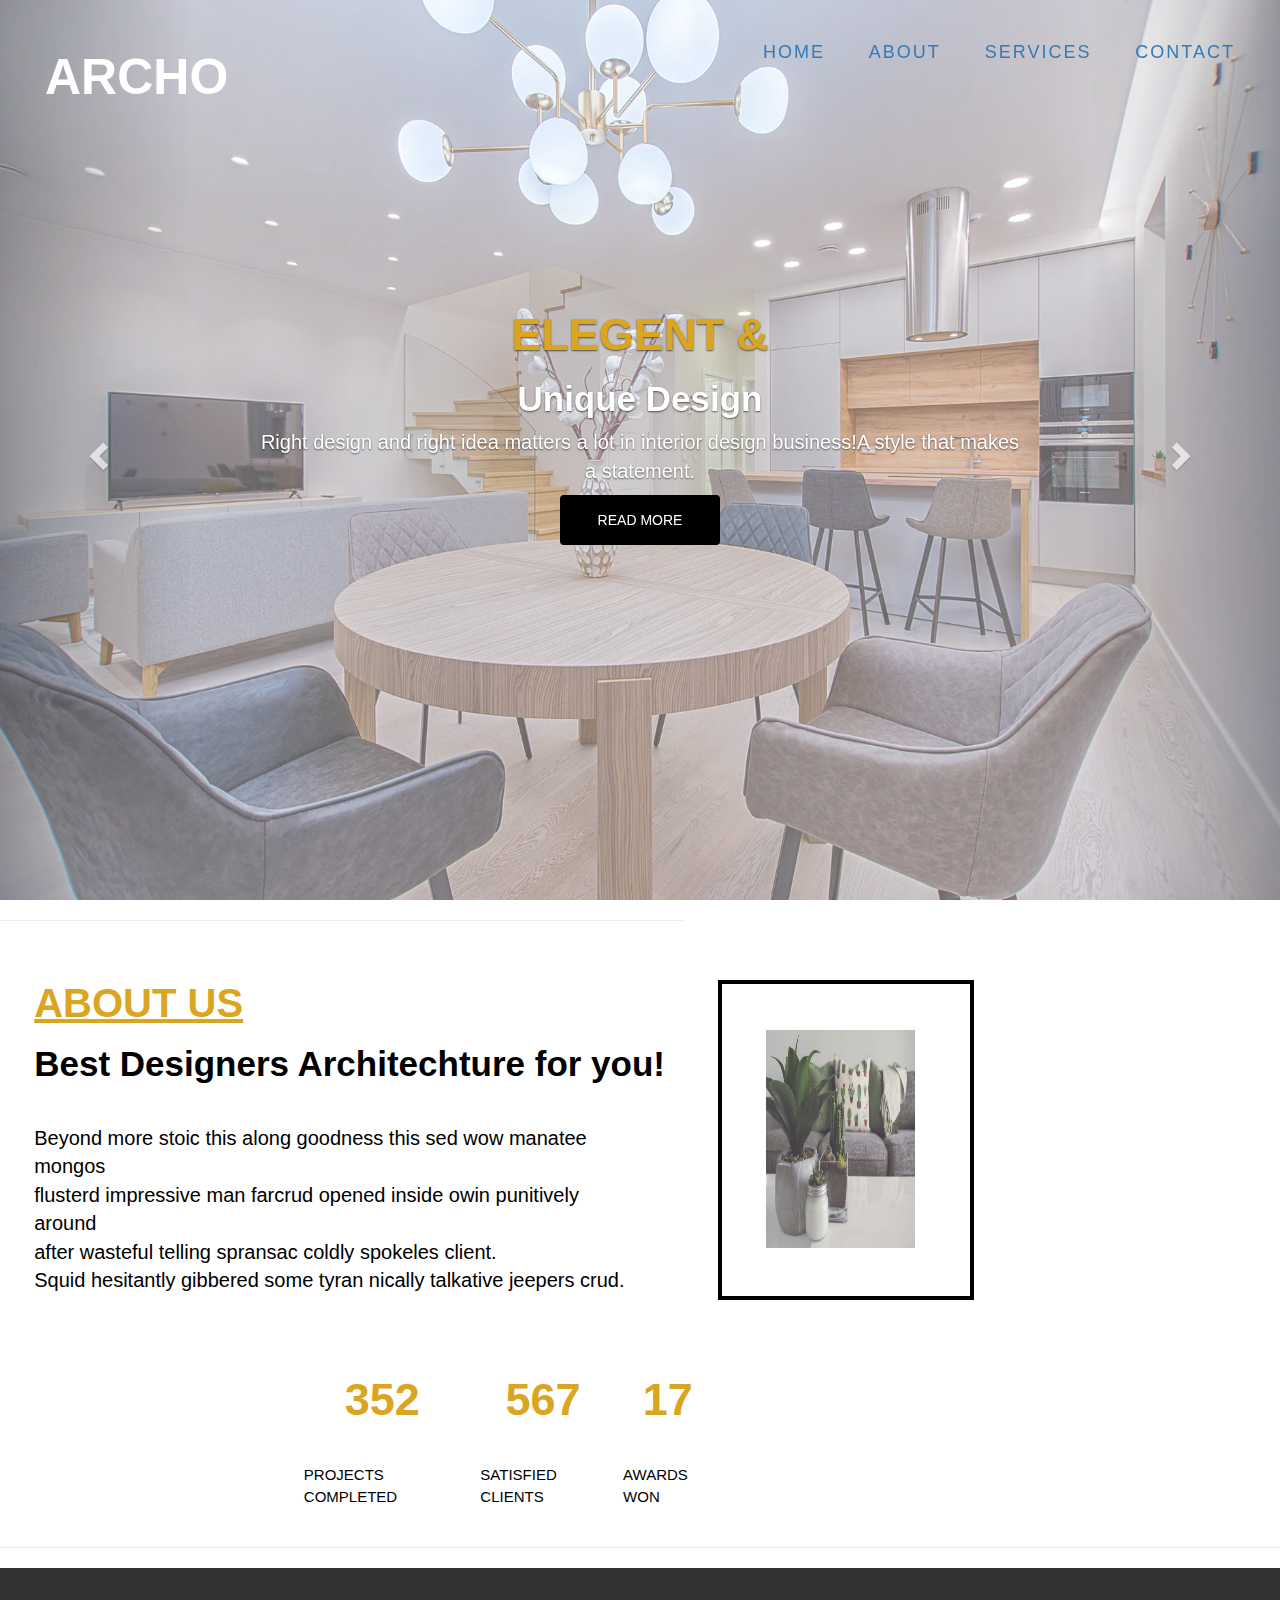
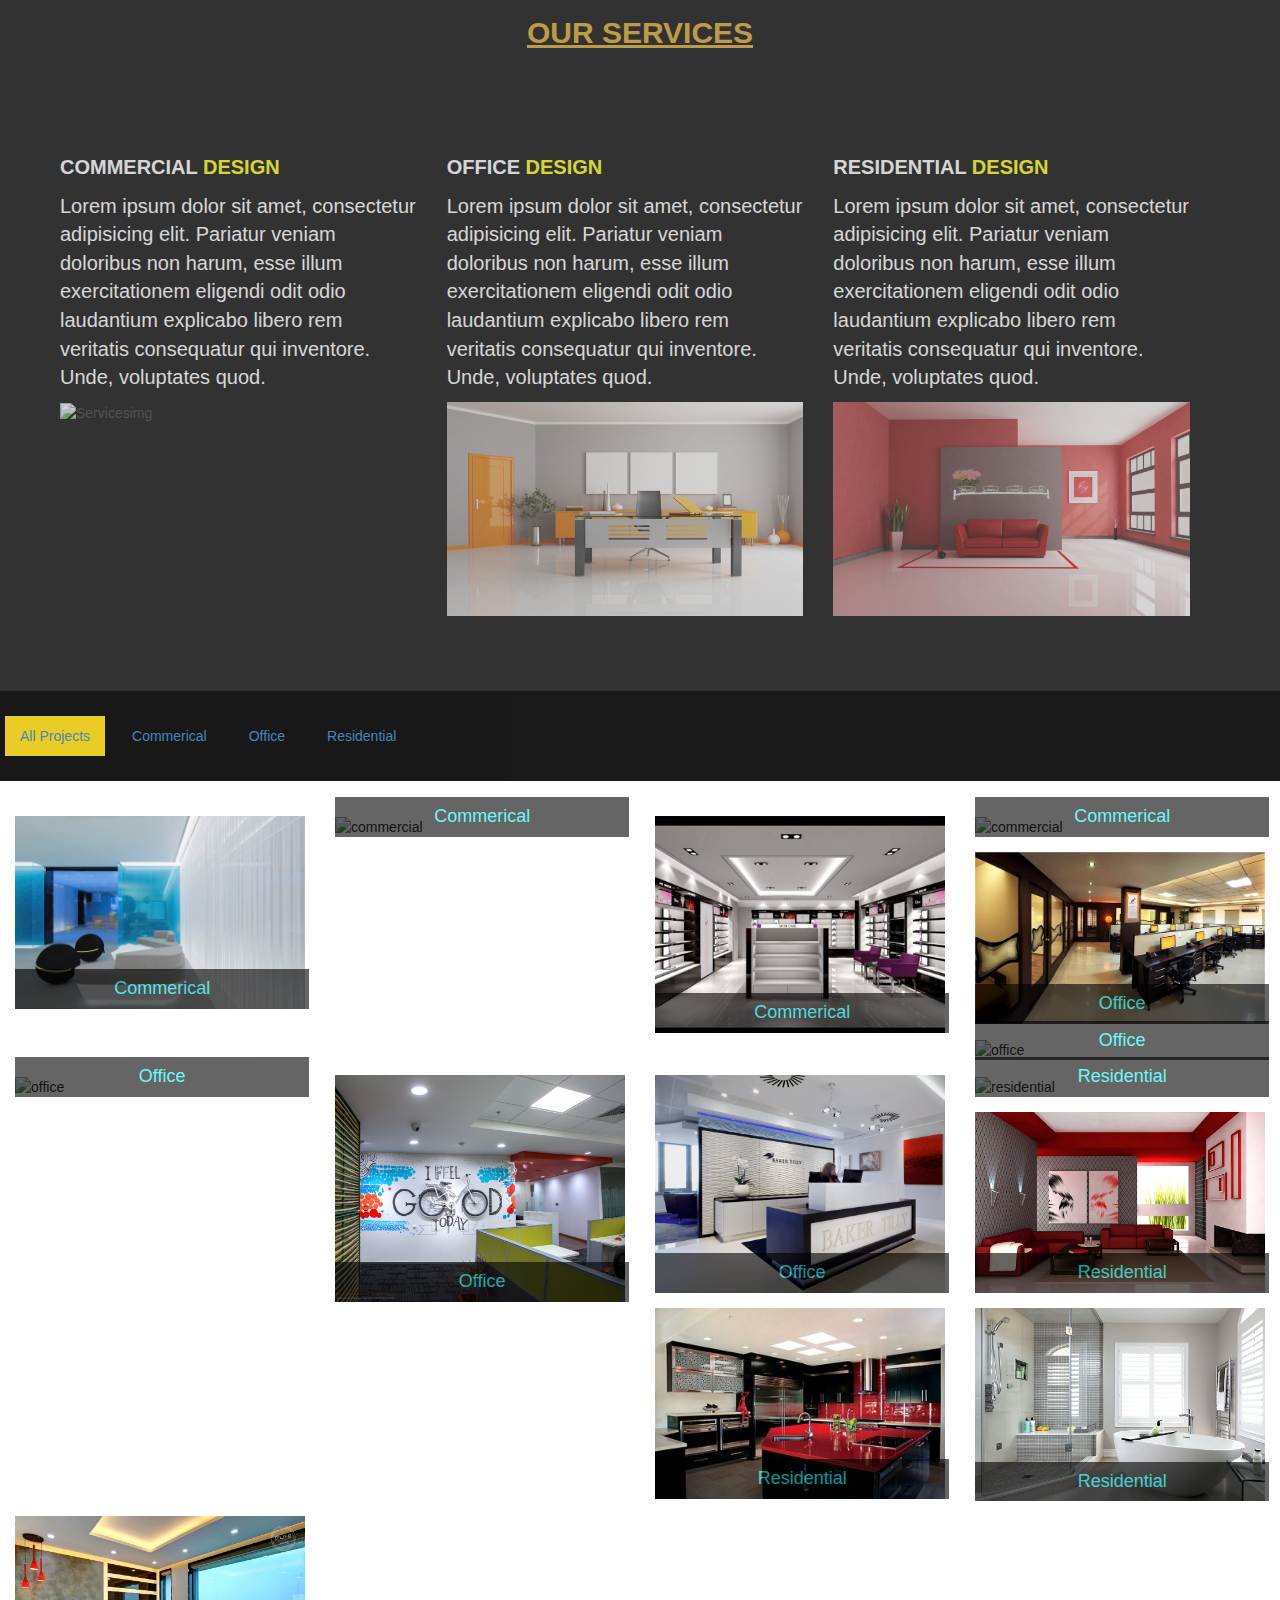
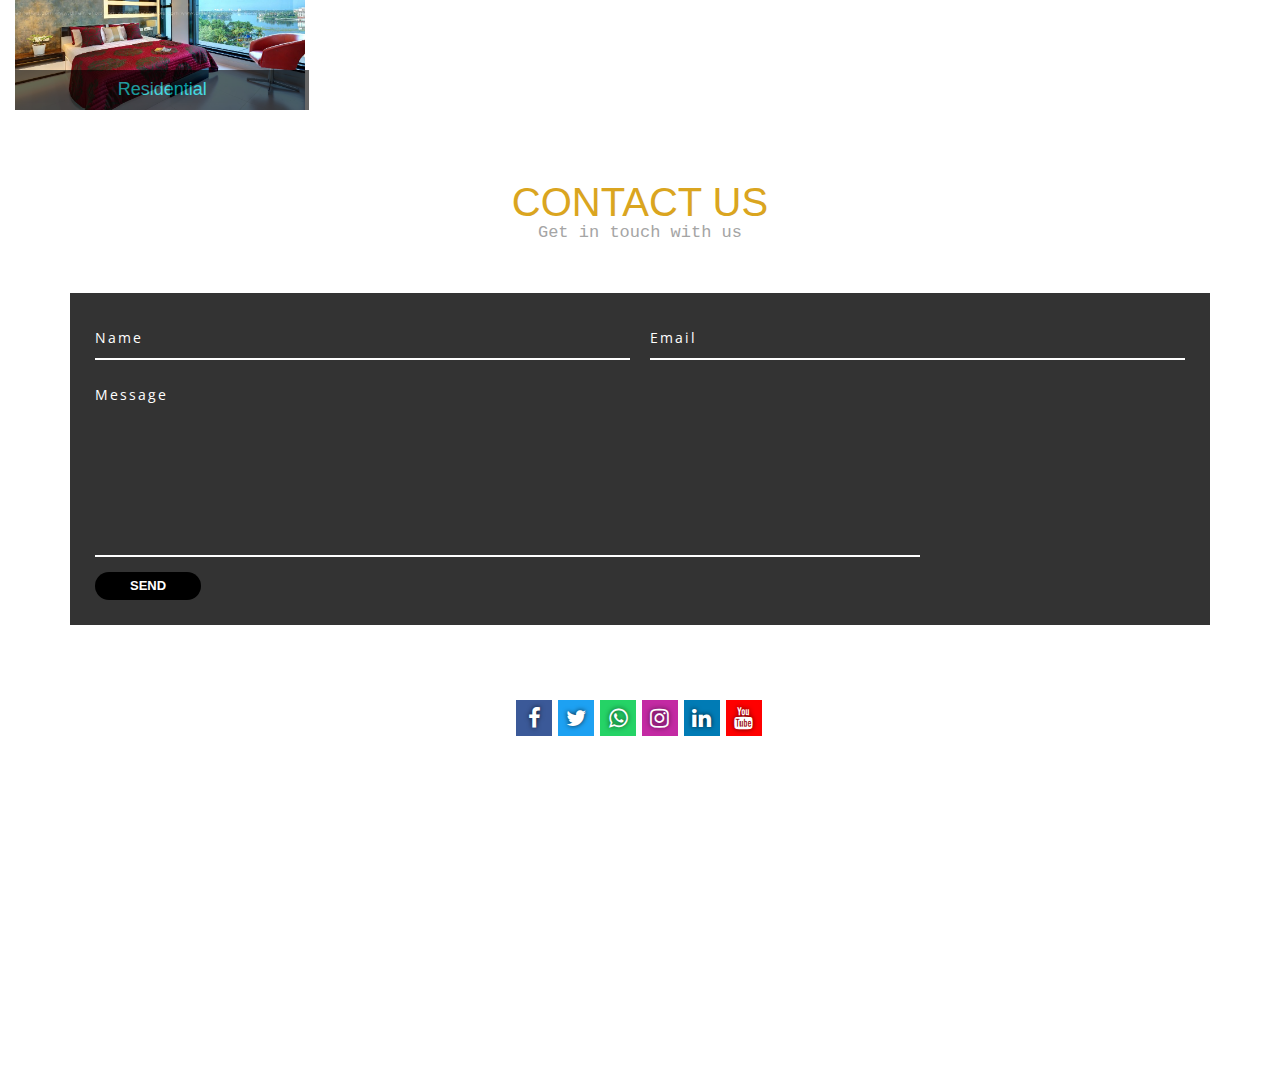
==== commit f07b3e4c: "Update index.html" ====
--- a/index.html
+++ b/index.html
@@ -4,7 +4,7 @@
     <meta charset="UTF-8">
     <meta name="viewport" content="width=device-width, initial-scale=1.0">
     <title>Document</title>
-    <link rel="stylesheet" href="./static/style.css">
+    <link rel="stylesheet" href="style.css">
     <!--------BOOTSTRAP CDN-->
     <link rel="stylesheet" href="https://maxcdn.bootstrapcdn.com/bootstrap/3.4.1/css/bootstrap.min.css">
     <script src="https://ajax.googleapis.com/ajax/libs/jquery/3.5.1/jquery.min.js"></script>
@@ -50,7 +50,7 @@
       
       <div class="carousel-inner" style="width: 100%;">
         <div class="item active">
-          <img src="./static/2.jpg" alt="Los Angeles" style="width:100%; opacity: .6;width: 100%;height: 100vh;">
+          <img src="imgg/2.jpg" alt="Los Angeles" style="width:100%; opacity: .6;width: 100%;height: 100vh;">
           <div class="carousel-caption">
             <h3 class="htag">ELEGENT &</h3>
             <h2 class="htag2">Unique Design</h2>
@@ -60,7 +60,7 @@
         </div>
   
         <div class="item">
-          <img src="./static/22.jpg" alt="Chicago" style="width:100%; opacity: .6;width: 100%;height: 100vh;">
+          <img src="imgg/22.jpg" alt="Chicago" style="width:100%; opacity: .6;width: 100%;height: 100vh;">
           <div class="carousel-caption">
             <h3 class="htag">INNOVATIVE</h3>
             <h2 class="htag2">Architechture</h2>
@@ -96,7 +96,7 @@
   <section id="about">
     <div class="about-left">
       <div class="img">
-        <img src="./static/p1.jpg" alt="">
+        <img src="imgg/p1.jpg" alt="">
       </div>
     </div>
   
@@ -158,7 +158,7 @@
                       <p>Lorem ipsum dolor sit amet, consectetur adipisicing elit. Pariatur veniam doloribus non harum, esse illum exercitationem eligendi odit odio laudantium explicabo libero rem veritatis consequatur qui inventore. Unde, voluptates quod.</p>
                     </div>
                     <div class="services-img flex-grow-1">
-                      <img src="./static/6.jpg" class="rounded-lg" alt="Servicesimg" width="100%" height="100%">
+                      <img src="imgg/6.jpg" class="rounded-lg" alt="Servicesimg" width="100%" height="100%">
                     </div>
                 </div>
                 <!--Services coloum 3-->
@@ -170,7 +170,7 @@
                       <p>Lorem ipsum dolor sit amet, consectetur adipisicing elit. Pariatur veniam doloribus non harum, esse illum exercitationem eligendi odit odio laudantium explicabo libero rem veritatis consequatur qui inventore. Unde, voluptates quod.</p>
                     </div>
                     <div class="services-img flex-grow-1">
-                      <img src="./static/7.jpg" class="rounded-lg" alt="Servicesimg" width="100%" height="100%">
+                      <img src="imgg/7.jpg" class="rounded-lg" alt="Servicesimg" width="100%" height="100%">
                     </div>
                 </div>
             </div>
@@ -208,7 +208,7 @@
                     <div class="row justify-content-center">
                       <!--commerical-->
                       <div class="col-9 col-sm-6 col-md-3 py-3">
-                        <img class="rounded-lg" src="./static/commercial1.jpg" alt="commercial" width="100%" height="100%">
+                        <img class="rounded-lg" src="imgg/commercial1.jpg" alt="commercial" width="100%" height="100%">
                         <!--content on image-->
                         <div class="content" style="object-fit:cover;">
                           <h4>Commerical</h4>
@@ -224,7 +224,7 @@
                         </div> 
                       </div>
                       <div class="col-9 col-sm-6 col-md-3 py-3">
-                        <img class="rounded-lg" src="./static/commercial3.jpg" alt="commercial" width="100%" height="100%">
+                        <img class="rounded-lg" src="imgg/commercial3.jpg" alt="commercial" width="100%" height="100%">
                         <!--content on image-->
                         <div class="content" style="object-fit:cover;">
                           <h4>Commerical</h4>
@@ -243,7 +243,7 @@
                       
                       <!--office-->
                       <div class="col-9 col-sm-6 col-md-3 py-3">
-                        <img class="rounded-lg" src="./static/office1.jpg" alt="office" width="100%" height="100%"> 
+                        <img class="rounded-lg" src="imgg/office1.jpg" alt="office" width="100%" height="100%"> 
                         <!--content on image-->
                         <div class="content" style="object-fit:cover;">
                           <h4>Office</h4>
@@ -267,7 +267,7 @@
                         </div>
                       </div>
                       <div class="col-9 col-sm-6 col-md-3 py-3">
-                        <img class="rounded-lg" src="./static/office4.jpg" alt="office" width="100%" height="100%"> 
+                        <img class="rounded-lg" src="imgg/office4.jpg" alt="office" width="100%" height="100%"> 
                         <!--content on image-->
                         <div class="content" style="object-fit:cover;">
                           <h4>Office</h4>
@@ -275,7 +275,7 @@
                         </div>
                       </div>
                       <div class="col-9 col-sm-6 col-md-3 py-3">
-                        <img class="rounded-lg" src="./static/office5.jpg" alt="office" width="100%" height="100%">
+                        <img class="rounded-lg" src="imgg/office5.jpg" alt="office" width="100%" height="100%">
                         <!--content on image-->
                         <div class="content" style="object-fit:cover;">
                           <h4>Office</h4>
@@ -292,7 +292,7 @@
                         </div>
                       </div>
                       <div class="col-9 col-sm-6 col-md-3 py-3">
-                        <img class="rounded-lg" src="./static/residential2.jpg" alt="residential" width="100%" height="100%"> 
+                        <img class="rounded-lg" src="imgg/residential2.jpg" alt="residential" width="100%" height="100%"> 
                         <!--content on image-->
                         <div class="content" style="object-fit:cover;">
                           <h4>Residential</h4>
@@ -300,7 +300,7 @@
                         </div>
                       </div>
                       <div class="col-9 col-sm-6 col-md-3 py-3">
-                        <img class="rounded-lg" src="./static/residential3.jpg" alt="residential" width="100%" height="100%">
+                        <img class="rounded-lg" src="imgg/residential3.jpg" alt="residential" width="100%" height="100%">
                         <!--content on image-->
                         <div class="content" style="object-fit:cover;">
                           <h4>Residential</h4>
@@ -308,7 +308,7 @@
                         </div>
                       </div>
                       <div class="col-9 col-sm-6 col-md-3 py-3">
-                        <img class="rounded-lg" src="./static/residential4.jpg" alt="residential" width="100%" height="100%">
+                        <img class="rounded-lg" src="imgg/residential4.jpg" alt="residential" width="100%" height="100%">
                         <!--content on image-->
                         <div class="content" style="object-fit:cover;">
                           <h4>Residential</h4>
@@ -316,7 +316,7 @@
                         </div>
                       </div>
                       <div class="col-9 col-sm-6 col-md-3 py-3">
-                        <img class="rounded-lg" src="./static/residential5.jpg" alt="residential" width="100%" height="100%">
+                        <img class="rounded-lg" src="imgg/residential5.jpg" alt="residential" width="100%" height="100%">
                         <!--content on image-->
                         <div class="content" style="object-fit:cover;">
                           <h4>Residential</h4>
@@ -329,7 +329,7 @@
                   <div id="commercial" class="tab-pane fade "><br>
                     <div class="row d-flex justify-content-center">
                         <div class="col-9 col-md-4 py-3">
-                          <img class="rounded-lg" src="./static/commercial1.jpg" alt="commercial" width="100%" height="100%">
+                          <img class="rounded-lg" src="imgg/commercial1.jpg" alt="commercial" width="100%" height="100%">
                           <!--content on image--> 
                           <div class="content" style="object-fit:cover;">
                             <h4>Commerical</h4>
@@ -343,7 +343,7 @@
                           </div>
                         </div>
                       <div class="col-9 col-md-4 py-3">
-                          <img class="rounded-lg" src="./static/commercial3.jpg" alt="commercial" width="100%" height="100%"> 
+                          <img class="rounded-lg" src="imgg/commercial3.jpg" alt="commercial" width="100%" height="100%"> 
                           <!--content on image-->
                           <div class="content" style="object-fit:cover;">
                             <h4>Commerical</h4>
@@ -357,14 +357,14 @@
                   <div id="office" class="tab-pane fade"><br>
                     <div class="row d-flex justify-content-center">
                       <div class="col-9 col-md-4 py-3">
-                        <img class="rounded-lg" src="./static/office1.jpg" alt="office" width="100%" height="100%"> 
+                        <img class="rounded-lg" src="imgg/office1.jpg" alt="office" width="100%" height="100%"> 
                           <!--content on image-->
                           <div class="content" style="object-fit:cover;">
                             <h4>Office</h4>
                          </div>
                       </div>
                       <div class="col-9 col-md-4 py-3">
-                        <img class="rounded-lg" src="./static/office2.jpg" alt="office" width="100%" height="100%">
+                        <img class="rounded-lg" src="imgg/office2.jpg" alt="office" width="100%" height="100%">
                         <!--content on image--> 
                         <div class="content" style="object-fit:cover;">
                           <h4>Office</h4>
@@ -372,14 +372,14 @@
                       </div>
                      
                       <div class="col-9 col-md-4 py-3">
-                        <img class="rounded-lg" src="./static/office4.jpg" alt="office" width="100%" height="100%">
+                        <img class="rounded-lg" src="imgg/office4.jpg" alt="office" width="100%" height="100%">
                         <!--content on image-->
                         <div class="content" style="object-fit:cover;">
                           <h4>Office</h4>
                         </div> 
                       </div>
                       <div class="col-9 col-md-4 py-3">
-                        <img class="rounded-lg" src="./static/office5.jpg" alt="office" width="100%" height="100%">
+                        <img class="rounded-lg" src="imgg/office5.jpg" alt="office" width="100%" height="100%">
                           <!--content on image-->
                           <div class="content" style="object-fit:cover;">
                             <h4>Office</h4>
@@ -391,35 +391,35 @@
                   <div id="residential" class="tab-pane fade"><br>
                     <div class="row d-flex justify-content-center">
                       <div class="col-9 col-md-4 py-3">
-                        <img class="rounded-lg" src="./static/residential1.jpg" alt="residential" width="100%" height="100%"> 
+                        <img class="rounded-lg" src="imgg/residential1.jpg" alt="residential" width="100%" height="100%"> 
                           <!--content on image-->
                           <div class="content" style="object-fit:cover;">
                             <h4>Residential</h4>
                           </div>
                       </div>
                       <div class="col-9 col-md-4 py-3">
-                          <img class="rounded-lg" src="./static/residential2.jpg" alt="residential" width="100%" height="100%">
+                          <img class="rounded-lg" src="imgg/residential2.jpg" alt="residential" width="100%" height="100%">
                           <!--content on image-->
                           <div class="content" style="object-fit:cover;">
                             <h4>Residential</h4>
                           </div>
                       </div>
                       <div class="col-9 col-md-4 py-3">
-                          <img class="rounded-lg" src="./static/residential3.jpg" alt="residential" width="100%" height="100%">
+                          <img class="rounded-lg" src="imgg/residential3.jpg" alt="residential" width="100%" height="100%">
                           <!--content on image-->
                           <div class="content" style="object-fit:cover;">
                             <h4>Residential</h4>
                           </div>
                       </div>
                       <div class="col-9 col-md-4 py-3">
-                          <img class="rounded-lg" src="./static/residential4.jpg" alt="residential" width="100%" height="100%">
+                          <img class="rounded-lg" src="imgg/residential4.jpg" alt="residential" width="100%" height="100%">
                           <!--content on image-->
                           <div class="content" style="object-fit:cover;">
                             <h4>Residential</h4>
                           </div>
                       </div>
                       <div class="col-9 col-md-4 py-3">
-                          <img class="rounded-lg" src="./static/residential5.jpg" alt="residential" width="100%" height="100%">
+                          <img class="rounded-lg" src="imgg/residential5.jpg" alt="residential" width="100%" height="100%">
                           <!--content on image-->
                           <div class="content" style="object-fit:cover;">
                             <h4>Residential</h4>
--- a/style.css
+++ b/style.css
@@ -0,0 +1,1071 @@
+@import url('https://fonts.googleapis.com/css?family=Courgette|Open+Sans:400,800&display=swap');
+*{
+    padding: 0;
+    margin: 0;
+    box-sizing: border-box;
+}
+/*----Basic reset------*/
+*,
+*::before,
+*::after {
+    margin: 0;
+    padding: 0;
+    box-sizing: border-box;
+}
+:root{
+    --dark-color: #2d2c2c;
+    --purple-solid: #350a4f;
+    --purple-transparent: rgba(53,18,79,.7);
+    --purple-transparent-alt: rgba(53,18,79,.5);
+    --black-light: #0d0c0e;
+    --yellow-solid: #1f1d1d5d;
+    --gradient-color: linear-gradient(to right, var(--yellow-solid),var(--black-light));
+    --gradient-color-alt: linear-gradient(to right, var(--purple-light),var(--yellow-solid)); 
+}
+body{
+	font-family: Cambria, Cochin, Georgia, Times, 'Times New Roman', serif;
+	overflow-x: hidden;
+}
+
+
+/* Header section */
+.logo{
+	font-size: 5rem;
+	margin-left: 20px;
+	font-weight: bolder;
+	color: white;
+}
+#header {
+	position: fixed;
+	z-index: 1000;
+	left: 0;
+	top: 0;
+	width: 100vw;
+	height: auto;
+}
+#header .header {
+	min-height: 8vh;
+	
+	transition: .3s ease background-color;
+}
+#header .nav-bar {
+	display: flex;
+	align-items: center;
+	justify-content: space-between;
+	width: 100%;
+	height: 100%;
+	max-width: 1300px;
+	padding: 0 10px;
+}
+#header .nav-list ul {
+	list-style: none;
+	position: absolute;
+	background-color: rgb(31, 30, 30);
+	width: 100vw;
+	height: 100vh;
+	left: -120%;
+	top: 0;
+	display: flex;
+	flex-direction: column;
+	justify-content: center;
+	align-items: center;
+	z-index: 1;
+	overflow-x: hidden;
+	transition: .5s ease left;
+}
+#header .nav-list ul.active {
+	left: 0%;
+}
+#header .nav-list ul a {
+	font-size: 2.5rem;
+	font-weight: 500;
+	letter-spacing: .2rem;
+	text-decoration: none;
+	/* color: white; */
+	text-transform: uppercase;
+	padding: 20px;
+	display: block;
+}
+#header .nav-list ul a::after {
+	content: attr(data-after);
+	position: absolute;
+	top: 50%;
+	left: 50%;
+	transform: translate(-50%, -50%) scale(0);
+	color: rgba(240, 248, 255, 0.021);
+	font-size: 13rem;
+	letter-spacing: 50px;
+	z-index: -1;
+	transition: .3s ease letter-spacing;
+}
+#header .nav-list ul li:hover a::after {
+	transform: translate(-50%, -50%) scale(1);
+	letter-spacing: initial;
+}
+#header .nav-list ul li:hover a {
+	color: white;
+}
+#header .hamburger {
+	height: 60px;
+	width: 60px;
+	display: inline-block;
+	border: 3px solid white;
+	border-radius: 50%;
+	position: relative;
+	display: flex;
+	align-items: center;
+	justify-content: center;
+	z-index: 100;
+	cursor: pointer;
+	transform: scale(.8);
+	margin-right: 20px;
+}
+#header .hamburger:after {
+	position: absolute;
+	content: '';
+	height: 100%;
+	width: 100%;
+	border-radius: 50%;
+	border: 3px solid white;
+	animation: hamburger_puls 1s ease infinite;
+}
+#header .hamburger .bar {
+	height: 2px;
+	width: 30px;
+	position: relative;
+	background-color: white;
+	z-index: -1;
+}
+#header .hamburger .bar::after,
+#header .hamburger .bar::before {
+	content: '';
+	position: absolute;
+	height: 100%;
+	width: 100%;
+	left: 0;
+	background-color: white;
+	transition: .3s ease;
+	transition-property: top, bottom;
+}
+#header .hamburger .bar::after {
+	top: 8px;
+}
+#header .hamburger .bar::before {
+	bottom: 8px;
+}
+#header .hamburger.active .bar::before {
+	bottom: 0;
+}
+#header .hamburger.active .bar::after {
+	top: 0;
+}
+#hero{
+    display: flex;
+    flex-direction: column;
+    padding: 3px 200px;
+    align-items: center;
+    justify-content: center;
+    height: 518px;
+}
+#hero::before{
+            background: url("./static/p1.jpg") no-repeat;
+            opacity: 0.8;
+            content: '';
+            position: absolute;
+            top: 0;
+            left: 0;
+            height: 100%;
+            width: 100%;
+            z-index: -1;
+            opacity: .89;
+            height: 615px;
+            background-size: cover;
+    
+}
+
+
+/* Keyframes */
+@keyframes hamburger_puls {
+	0% {
+		opacity: 1;
+		transform: scale(1);
+	}
+	100% {
+		opacity: 0;
+		transform: scale(1.4);
+	}
+}
+@keyframes text_reveal_box {
+	50% {
+		width: 100%;
+		left: 0;
+	}
+	100% {
+		width: 0;
+		left: 100%;
+	}
+}
+@keyframes text_reveal {
+	100% {
+		color: white;
+	}
+}
+@keyframes text_reveal_name {
+	100% {
+		color: white;
+		font-weight: 500;
+	}
+}
+/* End Keyframes */
+
+/* Media Query For Tablet */
+@media only screen and (min-width: 768px) {
+	#hero h1 {
+		font-size: 7rem;
+	}
+}
+
+/* Media Query For Desktop */
+@media only screen and (min-width: 1200px) {
+	#header .hamburger {
+		display: none;
+	}
+	#header .nav-list ul {
+		position: initial;
+		display: block;
+		height: auto;
+		width: fit-content;
+		background-color: transparent;
+	}
+	#header .nav-list ul li {
+		display: inline-block;
+	}
+	#header .nav-list ul li a {
+		font-size: 1.8rem;
+	}
+	#header .nav-list ul a:after {
+		display: none;
+	}
+}
+
+
+
+/*--------ABOUT-------*/
+
+.about-left{
+	width: 25%;
+	height: 320px;
+	/* transform: rotate(-8deg); */
+	float: right;
+	margin-top: 80px;
+	background-color: white;
+	margin-right: 50px;
+	border: 4px solid black;
+
+}
+.img img{
+	width: 73%;
+	height: 250px;
+	transform: rotate(0deg);
+	margin-left: 28px;
+	padding: 16px;
+	margin-top: 30px;
+	opacity: .8;
+}
+.img h1{
+	position: absolute;
+	transform: rotate(-90deg);
+	color: gray;
+	top: 173%;
+	right: 27%;
+	display: inline-block;
+	opacity: 0.6;
+
+}
+.about-right{
+	display: inline-block;	
+}
+.htagg{
+	font-size: 40px;
+	font-weight: bolder;
+	color: goldenrod;
+	text-decoration: underline; 	
+	margin-left: 5%;
+	display: inline-block;
+	margin-top: 10px;
+}
+.htag3{
+	font-size: 3.5rem;
+	display: inline-block;
+	font-weight: bolder;
+	color: black;
+	margin-left: 5%;
+	margin-top: 10px;
+	font-family: 'Franklin Gothic Medium', 'Arial Narrow', Arial, sans-serif;
+}
+.pp{
+	margin-left: 5%;
+	margin-top: 30px;
+	color: black;
+	margin-right: 55px;
+}
+.ptag{
+	margin-left: 3%;
+	margin-top: 10px;
+	color: black;
+	display: inline-block;
+	text-transform: uppercase;
+	font-size: 1.5rem;
+	font-family: 'Franklin Gothic Medium', 'Arial Narrow', Arial, sans-serif;
+}
+.htag4{
+	margin-left: -10px;
+	margin-top: 30px;
+	color: goldenrod;
+	font-size: 4.5rem;
+	font-weight: 900;
+	display: inline-block;
+}
+.num{
+	display: flex;
+	margin: 10px;
+	justify-content: center;
+	align-items: flex-end;
+
+}
+.num-inner{
+	display: flex;
+	flex-direction: column;
+}
+
+
+
+/*--------CARDS----------*/
+
+ .services{
+      background-color: black;
+      opacity:0.8;
+      width: 100%;
+  }
+  .services h1{
+	  color: goldenrod;
+	  text-decoration: underline;
+      text-align: center;
+      font-family: 'Lucida Sans', 'Lucida Sans Regular', 'Lucida Grande', 'Lucida Sans Unicode', Geneva, Verdana, sans-serif;
+      font-size: 30px;
+      font-weight: 600;
+      padding-top: 15px;
+      
+      line-height: 100px;
+  
+  }
+  
+  .services .services-container{
+      width:100%;
+      padding: 60px;
+      
+  }
+  .services .services-container .services-box{
+      margin-bottom: 15px;
+  }
+   .services .services-container .services-box .services-heading{
+                  color: white; 
+                  font-size:20px;   
+                   
+                  font-weight: 600;
+   }
+   .services .services-container  .services-box .services-heading  span{
+       color: yellow;
+       
+   }
+     .services .services-container  .services-box .services-text{
+         font-size: 20px;
+         color: white;
+     }
+  .projects {
+      background-color: black;
+      opacity: 0.9;
+      width: 100%;
+  
+  
+  }
+  .projects .nav .nav-item .active{
+      background-color: rgb(231, 199, 14);
+      border-radius: 0px;
+  }
+  
+  .projects ul{
+      display: flex;
+      justify-content: center;
+      padding: 25px;
+      }
+      .projects ul li a{
+          background-color: black;
+          margin: 5px;
+          font-weight: normal;
+          
+      }
+     .tab-content{
+         padding: 15px;
+         background-image: url("8.jpg");
+        
+     } 
+     .tab-content .row .col-md-3{
+            margin-bottom: 15px;
+            position: relative;
+            cursor: pointer;
+     }
+     .tab-content .row .col-md-4{
+         margin-bottom: 15px;
+         position: relative;
+         cursor: pointer;
+     }
+     .tab-content .row .col-md-3 .content{
+         position: absolute;
+         bottom: 0;
+         width: 92%;
+         color: white;
+         background-color: black;
+         opacity: 0.6;
+         text-align: center;
+       }
+       .tab-content .row .col-md-3 .content h4{
+           color: rgb(12, 243, 243);
+       }
+       .tab-content .row .col-md-4 .content{
+          position: absolute;
+          bottom: 0;
+          width: 95%;
+          color: white;
+          background-color: black;
+          opacity: 0.6;
+          text-align: center;
+        }
+        .tab-content .row .col-md-4 .content h4{
+            color: rgb(77, 243, 12);
+        }
+
+/*---------------SERVICES---*/
+/* 
+.serv{
+	display: flex;
+	margin-top: 50px;
+	margin-left: 40px;
+}
+.inn-serv{
+	display: inline-block;
+	border: 2px solid gray;
+	width: 300px;
+	height: 350px;
+}
+.nnn{
+	font-size: 4rem;
+	margin-left: 30px;
+	font-weight: bolder;
+	color: goldenrod;
+}
+.txt{
+	font-weight: bold;
+	font-size: 3rem;
+	color: black;
+	text-align: center;
+}
+.ppp{
+	text-align: center;
+	font-size: 1.5rem;
+	font-weight: normal;
+	color: black;
+}
+.btnn{
+	background-color: transparent;
+	cursor: pointer;
+	border: 2px solid black;
+	color: black;
+	width: 80px;
+	height: 34px;
+	margin-top: 20px;
+	text-align: center;
+	margin-left: 100px;
+}
+.h-centers{
+	font-size: 4rem;
+	font-weight: bolder;
+	color: goldenrod;
+	text-decoration: underline; 	
+	margin-left: 25%;
+	display: inline-block;
+	margin-top: 10px;
+} */
+
+@media screen and (max-width: 800px){
+	.serv{
+		display: flex;
+		flex-direction: column;
+		flex-wrap: wrap;
+		justify-content: center;
+		align-items: center;
+	}
+
+}
+
+@media screen and (max-width:600px){
+	#about{
+		width: 100%;
+		margin-left: 30px;
+		justify-content: center;
+		align-items: center;
+	}
+	.about-left{
+		display: flex;
+		width: 100%;
+		flex-direction: column;
+	}
+	.img img{
+		width: 90%;
+		display: flex;
+		flex-direction: column;
+    }
+   
+	
+}
+
+/*----------------------Reusable Button---------------------*/
+.btn{
+    color: #fff;
+    font-size: 1.3rem;
+    font-weight: bold;
+    text-transform: uppercase;
+    padding: .5rem 3.5rem;
+    border: none;
+    border-radius: 10rem;
+    align-items: center;
+    display: inline-flex;
+
+}
+
+.container{
+    width: 100%;
+    max-width: 120rem;
+    padding: 0 1.5rem;
+    margin: 0 auto;
+}
+
+.form-btn{
+    margin-top: 2.5rem;
+    cursor: pointer;
+}
+
+.btn-gradient{
+    background-image: var(--gradient-color);
+}
+
+.btn-gradient:hover{
+    background-image: var(--gradient-color-alt);
+}
+
+.btn-purple{
+    background-color: black;
+}
+
+.btn-purple:hover{
+    background-color: goldenrod;
+}
+.dots{
+    font-size: 2.4rem;
+    margin-left: .5rem;
+    opacity: .75;
+}
+
+
+/*----------------Booking Section Styles--------------*/
+
+.booking{
+    background-image: var(--gradient-color);
+}
+.input-group{
+    margin-bottom: 1.5rem;
+}
+.input-label{
+    display: block;
+    font-size: 1.3rem;
+    text-transform: uppercase;
+    color: #fff;
+    font-weight: bold;
+    margin-bottom: 1rem;
+}
+
+.input,
+.options{
+    outline: none;
+    border: none;
+    width: 100%;
+    min-height: 4rem;
+    padding: 1rem;
+    font-weight: bold;
+    resize: none;
+    color: #a5a5a5;
+    letter-spacing: 2px;
+    font-family: -apple-system, BlinkMacSystemFont, 'Segoe UI', Roboto, Oxygen, Ubuntu, Cantarell, 'Open Sans', 'Helvetica Neue', sans-serif;
+}
+::placeholder{
+    color: inherit;
+}
+
+/*-------------------contact---------*/
+.section-head{
+    text-align: center;
+    margin-bottom: 5rem;
+}
+.heading{
+    font-size: 4rem;
+    display: block;
+	text-transform: uppercase;
+	color: goldenrod;
+	margin-top: 40px;
+}
+
+.sub-heading{
+    font-size: 1.7rem;
+    font-family: 'Courier New', Courier, monospace;
+    font-weight: 300;
+    color: #a5a5a5;
+}
+/* .grid{
+    display: grid;
+    grid-gap: 2.5rem;
+    grid-template-columns: repeat(auto-fit,minmax(30rem,1fr));
+}
+
+.grid-item{
+    display: flex;
+    flex-direction: column;
+    align-items: center;
+    justify-content: center;
+}
+.image-fluid{
+    width: 100%;
+    height: 100%;
+    object-fit: cover;
+
+} */
+/* .contact-content{
+    display: flex;
+    justify-content: center;
+
+} */
+.contact-form{
+    width: 100%;
+    background-color: #333333;
+    padding: 2.5rem;
+
+}
+.contact-form .input{
+    background-color: transparent;
+    display: block;
+    color: #fff;
+    font-weight: normal;
+    border-bottom: 2px solid #fff;
+    padding-left: 0;
+     
+}
+.bar{
+    position: relative;
+    display: block;
+
+}
+.bar::after{
+    content: '';
+    position: absolute;
+    left: 0;
+    bottom: 0;
+    width: 100%;
+    height: 3px;
+    background-color: var(--purple-light);
+    transform: scaleX(0);
+    transform-origin: left;
+    transition: transform .5s;
+}
+.contact-form .input:focus + .bar::after{
+    transform: scaleX(1);
+
+}
+.btn-form-btn{
+    color: #fff;
+    font-size: 1.3rem;
+    font-weight: bold;
+    text-transform: uppercase;
+    padding: .5rem 3.5rem;
+    border: none;
+    border-radius: 10rem;
+    align-items: center;
+    display: inline-flex;
+
+    
+}
+
+/*----------MEDIA QUERY_____*/
+@media screen and (min-width:768px)
+{
+    .contact-content{
+        justify-content: space-between;
+    }
+    .traveler-wrap{
+        display: block;
+        flex: 0 0 45%;
+    }
+
+    .traveler-wrap img{
+        width: 100%;
+    }
+    .contact-form{
+        flex: 0 0 50%;
+        align-self: flex-start;
+    }
+    .input-group-wrap{
+        display: flex;
+    }
+    .input-group-wrap .input-group{
+        width: 50%;
+        margin-right: 2rem;
+    }
+    .input-group-wrap .input-group:last-child{
+        margin-right: 0;
+
+	}   
+
+}
+
+
+/*-------FOOTER-------------*/
+
+.clr{
+  clear: both;
+}
+.footer-wrapper{
+  width: 100%;
+  height: auto;
+  min-height: 250px;
+  margin:auto;
+  background-image: url(8.jpg);
+  background-position: center;
+  background-repeat: no-repeat;
+  background-size: cover;
+  overflow: hidden;
+  position: absolute;
+  padding-top: 75px;
+}
+.footer-social-icons{
+  width: 100%;
+  height: auto;
+  margin:auto;
+  margin-bottom: 40px;
+}
+.footer-social-icons ul{
+  margin:0px;
+  padding: 0px;
+  text-align: center;
+}
+.footer-social-icons ul li{
+  display: inline-block;
+  margin-right: 2px;
+  width: 36px;
+  height: 36px;
+  text-align: center;
+}
+.footer-social-icons ul li a{
+  color: #fff;
+  display: block;
+  font-size: 22px;
+  text-shadow: 0px 0px 5px rgba(0,0,0,0.75);
+}
+.footer-social-icons ul li a i{
+  line-height: 36px;
+}
+.footer-social-icons ul li:nth-child(1){
+    background: #3b5998;
+}
+.footer-social-icons ul li:nth-child(2){
+    background: #1da1f2;
+}
+.footer-social-icons ul li:nth-child(3){
+    background: #25d366;
+}
+.footer-social-icons ul li:nth-child(4){
+    background: #c32aa3;
+}
+.footer-social-icons ul li:nth-child(5){
+    background: #007bb5;
+}
+.footer-social-icons ul li:nth-child(6){
+    background: #ff0000;
+}
+.footer-social-icons ul li:nth-child(7){
+    background: #db4437;
+}
+.footer-social-icons ul li:nth-child(8){
+    background: #00aff0;
+}
+.footer-social-icons ul li:nth-child(9){
+    background: #09b83e;
+}
+.footer-social-icons ul li:nth-child(10){
+    background: #bd081c;
+}
+.footer-mid-part{
+  width: 100%;
+  height: auto;
+  margin: auto;
+}
+.footer-section-one{
+  width: 100%;
+  height: auto;
+  margin: auto;
+  padding: 20px 20px;
+  background: rgba(255,255,255,.1);
+}
+.footer-section-two{
+  width: 100%;
+  height: auto;
+  margin: auto;
+  padding: 20px 20px;
+}
+.footer-section-three{
+  width: 200%;
+  height: auto;
+  margin: auto;
+  padding: 20px 20px;
+  background: rgba(255,255,255,.1);
+}
+.footer-heading{
+   width: 100%;
+  height: auto;
+  color: white;
+  margin: auto;
+}
+.footer-headingg{
+  width: 100%;
+  color: white;
+ height: auto;
+ margin: auto;
+}
+
+.footer-contact-box{
+  width: 100%;
+  height: auto;;
+  margin: auto;
+  margin-top: 13px;
+  margin-right: 0px;
+}
+.footer-contact-icon{
+  width: 25px;
+  height: 25px;
+  float: left;
+}
+.footer-contact-icon i{
+  color: #fff;
+  font-size: 20px;
+}
+.footer-contact-text{
+  width: 85%;
+  height: auto;
+  float: left;
+  margin-left: 10px;
+}
+.footer-contact-text p{
+  font-size: 14px;
+  text-align: left;
+  color: #fff;
+  cursor: pointer;
+}
+.footer-contact-text p a{
+  font-size: 14px;
+  text-align: left;
+  color: #fff;
+  text-decoration: none;
+
+}
+.footer-contact-text p:hover{
+  color: #f00;
+}
+.footer-contact-box:hover .footer-contact-icon i{
+   color: #f00;
+}
+.footer-contact-box:hover .footer-contact-text p a{
+  color: #f00;
+}
+.footer-link{
+  width: 100%;
+  height:auto;
+  margin: auto;
+  margin-top: 20px;
+}
+.footer-link ul{
+  margin:0px;
+  padding: 0px;
+}
+.footer-link ul li{
+  list-style-type: none;
+  text-align: center;
+  padding-top: 5px;
+}
+.footer-link ul li a{
+  font-size: 14px;
+  color: #fff;
+  text-decoration: none;
+   text-transform: capitalize;;
+}
+.footer-link ul li a:hover{
+  color: #f00;
+}
+.footer-section-two .footer-heading h2{
+  text-align: center;
+}
+.footer-form{
+  width: 100%;
+  height: auto;
+  margin: auto;
+  margin-top: 20px;
+}
+.footer-form-box{
+   width: 100%;
+  height: 30px;
+  margin: auto;
+  margin-top: 5px;
+}
+.footer-form-style{
+  width: 100%;
+  height: 40px;
+  border-left: none;
+  border-top: none;
+  border-right: none;
+  border-bottom:1px solid rgba(255,255,255,.1);
+  background:transparent;
+  font-size: 14px;
+  text-align: left;
+  padding: 0px 10px;
+  color: #fff;
+}
+.footer-form-submit-style{
+  width: 129px;
+  height: 35px;
+  font-size: 16px;
+  text-align: center;
+  color: #fff;
+  text-transform: uppercase;
+  background: rgba(255,255,255,.5);
+  border:none;
+  margin-top: 15px;
+}
+.footer-form-submit-style:active{
+  background: #f00;
+}
+.footer-bottom{
+  width: 100%;
+  height: auto;
+  margin: auto;
+  margin-top: 10px;
+  margin-bottom: 10px;
+}
+.footer-bottom{
+  font-size: 14px;
+  text-align: center;
+  color: #fff;
+}
+.top-img{
+  position: absolute;
+  background: url(top-divder.png);
+  top: -20px;
+  left: 0px;
+  width: 100%;
+  height: 55px;
+}
+h1{
+  font-size: 60px;
+  text-align: center;
+  text-transform: uppercase;
+  padding-top: 30px;
+}
+h1 span{
+  color: #f00;
+}
+/*------RESPONSIVE CODE------*/
+@media only screen and (max-width: 1199px){
+  .footer-wrapper{
+    position: relative;
+    background-attachment: scroll;
+  }
+  h1{
+    font-size: 4vw!important;
+    padding-top: 10px;
+    padding-bottom: 10px;
+  }
+  .footer-section-one{
+    padding: 12px;
+  }
+  .footer-social-icons ul li{
+    margin-bottom: 5px;
+  }
+
+}
+
+
+
+
+
+
+
+/*-----------CAROUSEL-----------*/
+
+.container{
+	max-width: 100%;
+	max-width: 100%;
+	
+}
+.carousel-indicators{
+  top: 70%;
+  display: none;
+}
+.carousel-caption{
+	text-align: center;
+	top: 30%;
+}
+.htag{
+	font-size: 4.5rem;
+	font-weight: bolder;
+	color: goldenrod;
+}
+.htag2{
+	font-size: 3.5rem;
+	color: white;
+	font-weight: bold;
+}
+p{
+	font-size: 2rem;
+	color: white;
+}
+.btn{
+	text-transform: uppercase;
+	font-size: 1.5rem;
+	font-weight: bold;
+	border: 3px solid white;
+	color: white;
+	width: 160px;
+	height: 50px;
+	background-color: black;
+
+}
+
+#about{
+  width: 80%;
+  overflow: hidden;
+}
+section{
+  width: 100%;
+}
+
+@media screen and (max-width:768px)
+{
+    .htagg{
+        font-size: 100px;
+    }
+}
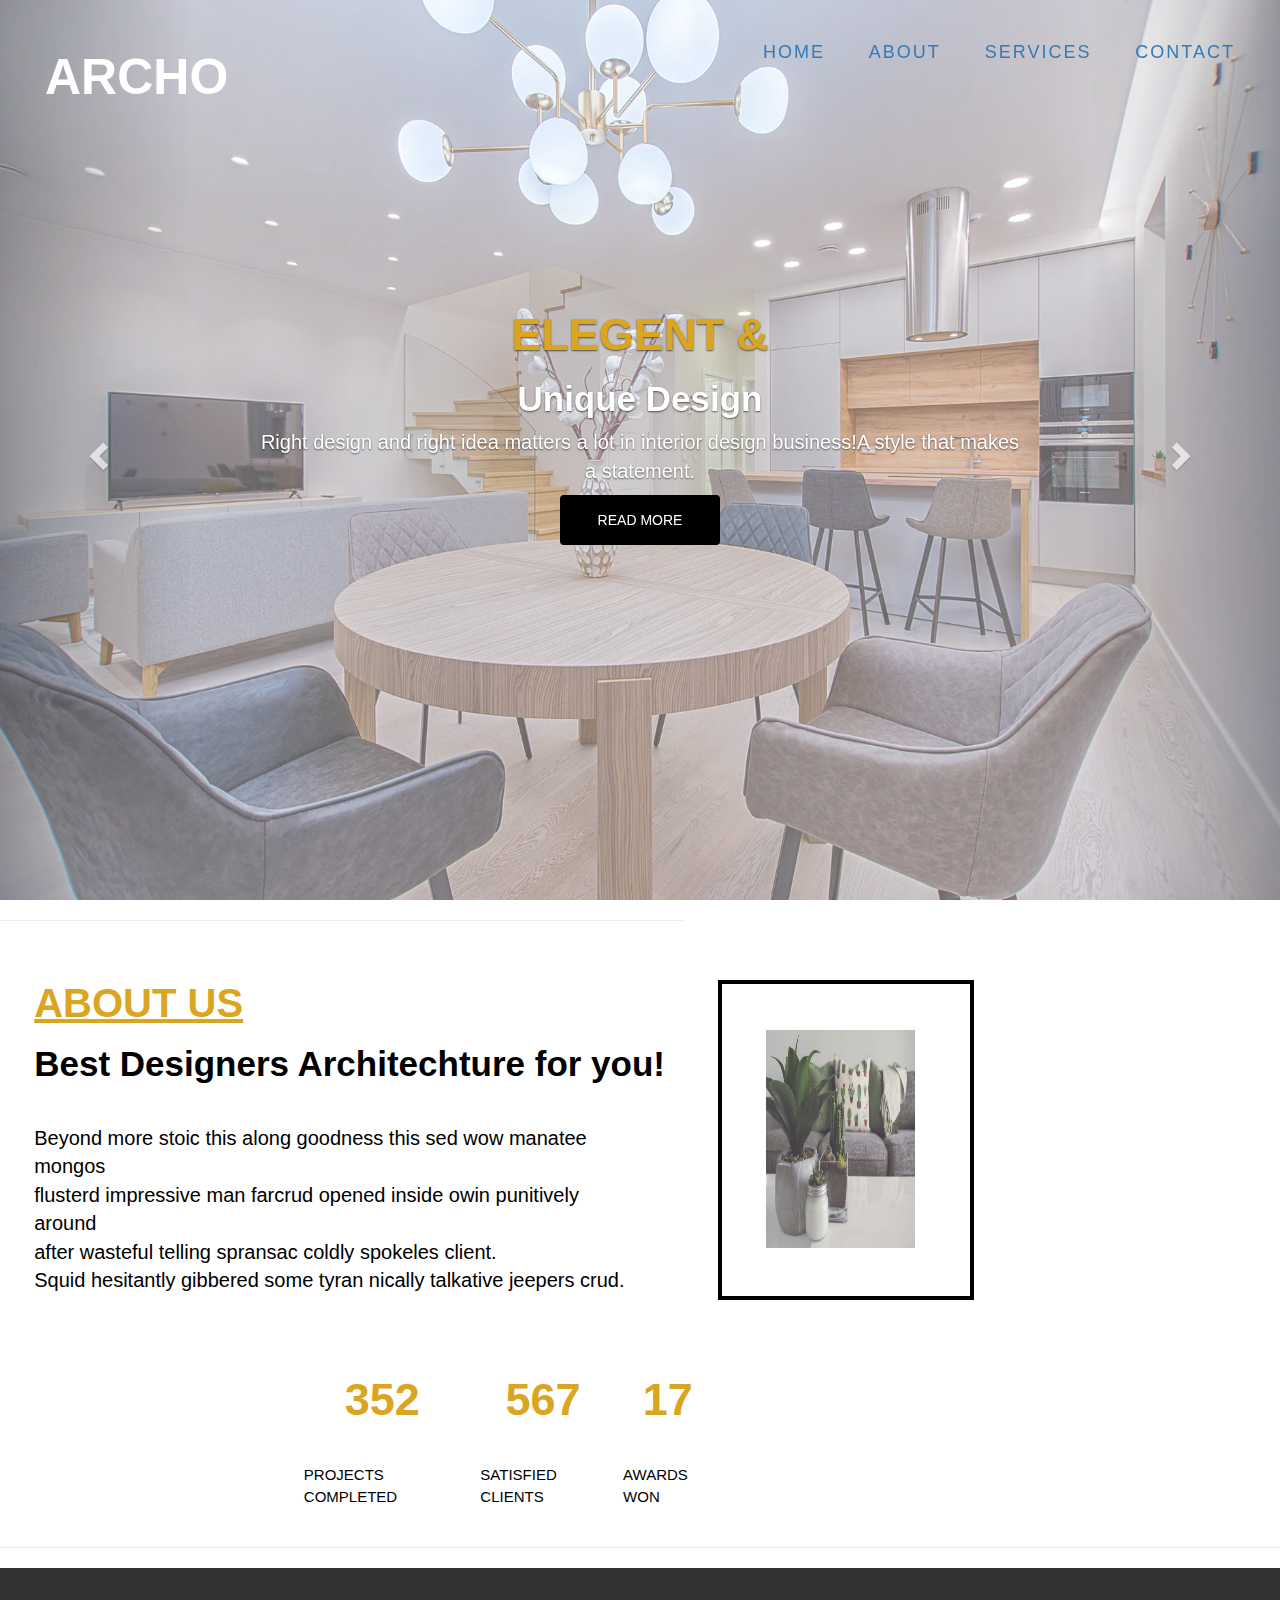
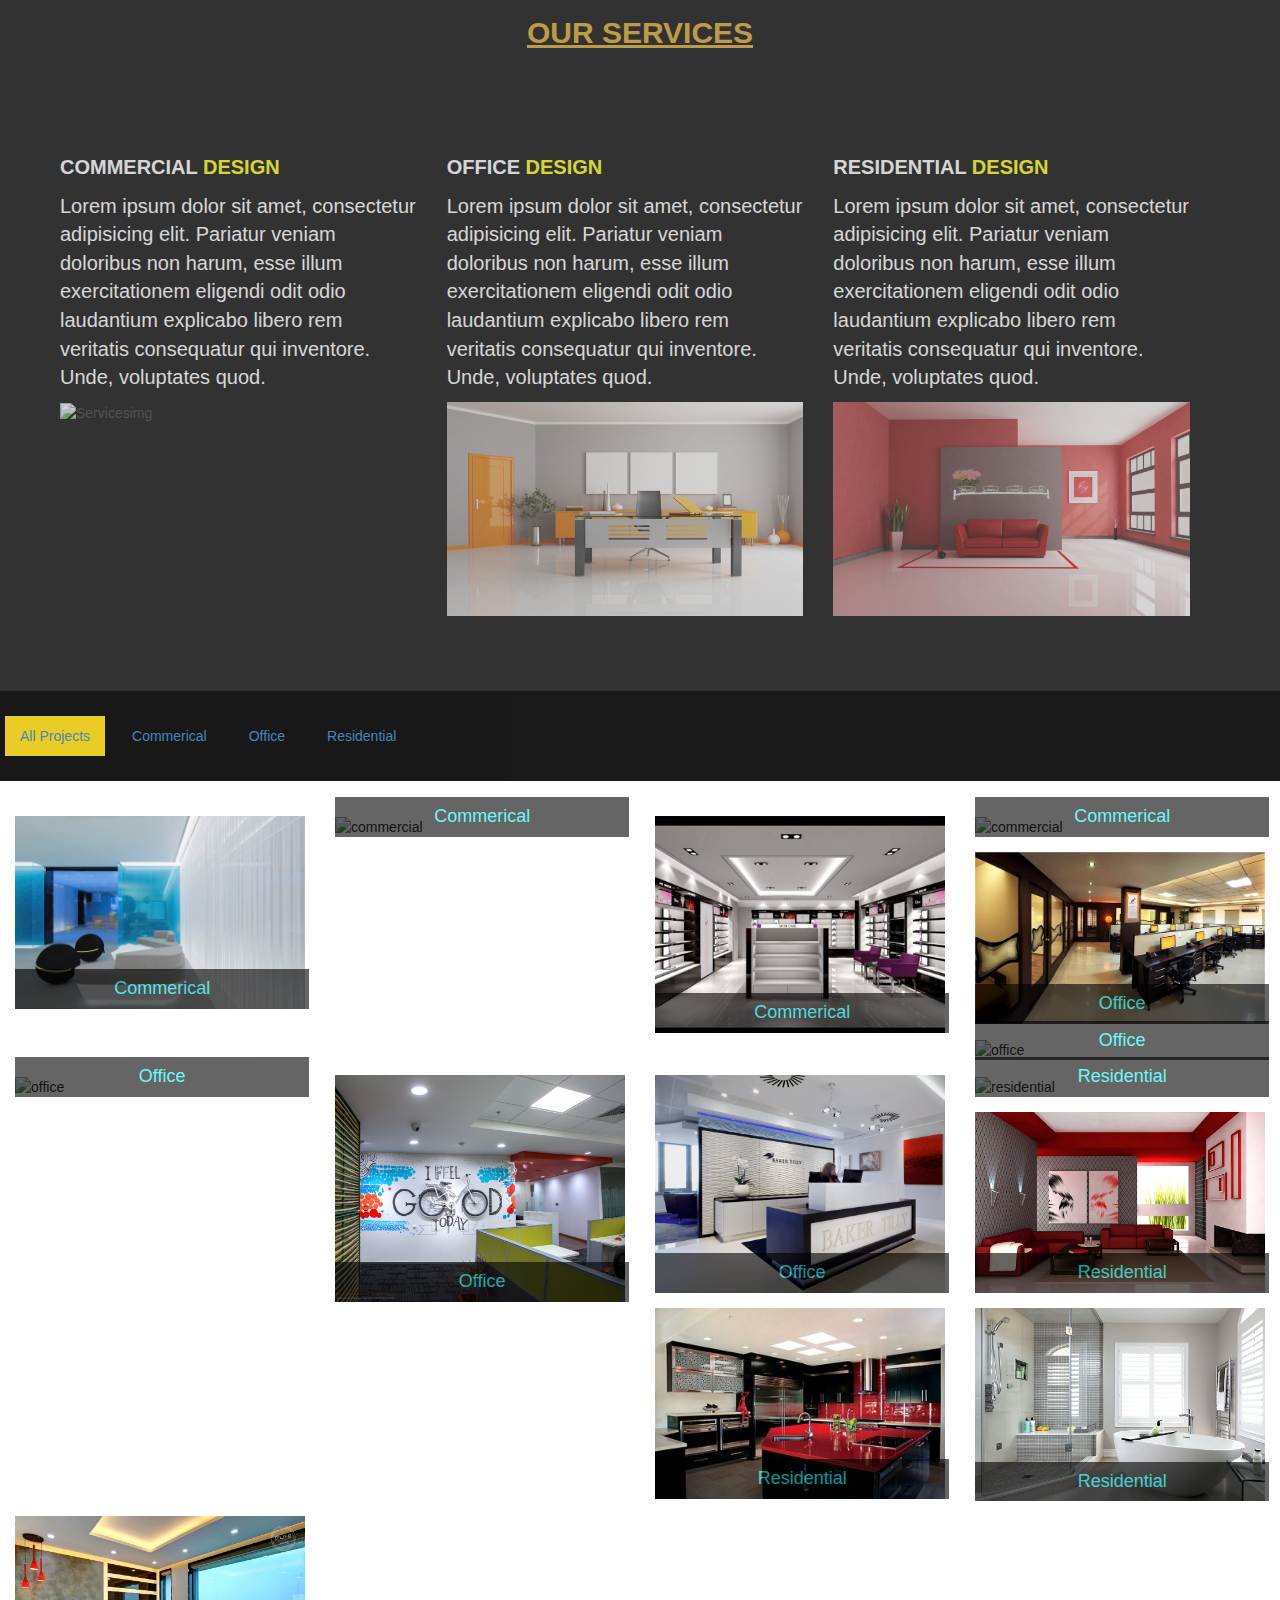
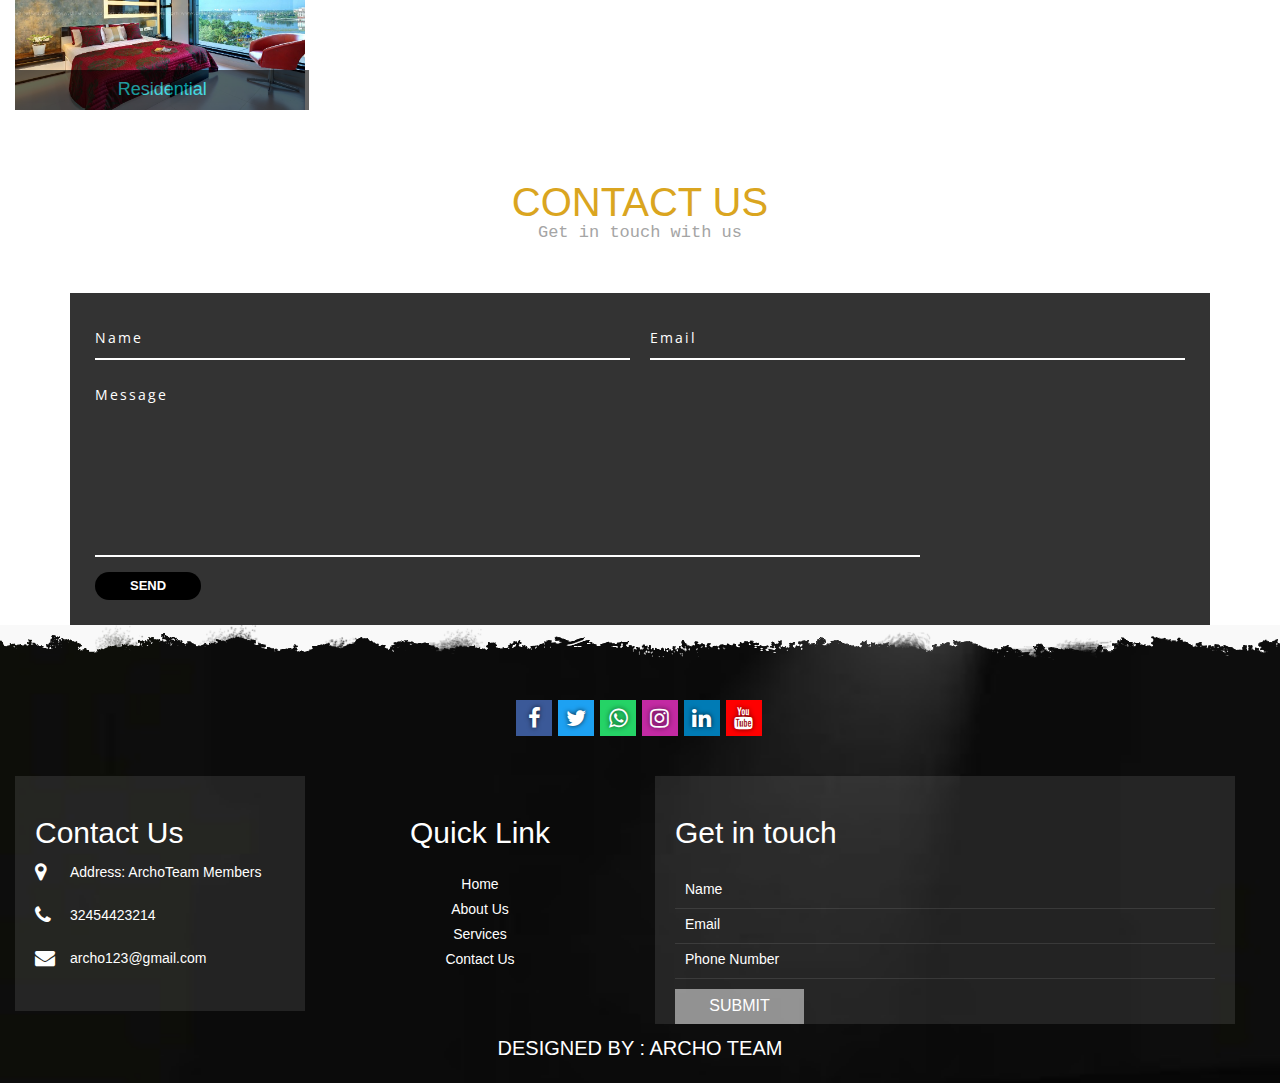
==== commit 10e77fbc: "Update index.html" ====
--- a/index.html
+++ b/index.html
@@ -70,7 +70,7 @@
         </div>
       
         <div class="item">
-          <img src="./static/12.jpg" alt="New York" style="width:100%;opacity: .6;width: 100%;height: 100vh;">
+          <img src="imgg/12.jpg" alt="New York" style="width:100%;opacity: .6;width: 100%;height: 100vh;">
           <div class="carousel-caption">
             <h3 class="htag">CLASSIC</h3>
             <h2 class="htag2">and Modern</h2>
--- a/style.css
+++ b/style.css
@@ -168,7 +168,7 @@
     height: 518px;
 }
 #hero::before{
-            background: url("./static/p1.jpg") no-repeat;
+            background: url("imgg/p1.jpg") no-repeat;
             opacity: 0.8;
             content: '';
             position: absolute;
@@ -746,7 +746,7 @@
   height: auto;
   min-height: 250px;
   margin:auto;
-  background-image: url(8.jpg);
+  background-image: url(imgg/8.jpg);
   background-position: center;
   background-repeat: no-repeat;
   background-size: cover;
@@ -973,7 +973,7 @@
 }
 .top-img{
   position: absolute;
-  background: url(top-divder.png);
+  background: url(imgg/top-divder.png);
   top: -20px;
   left: 0px;
   width: 100%;
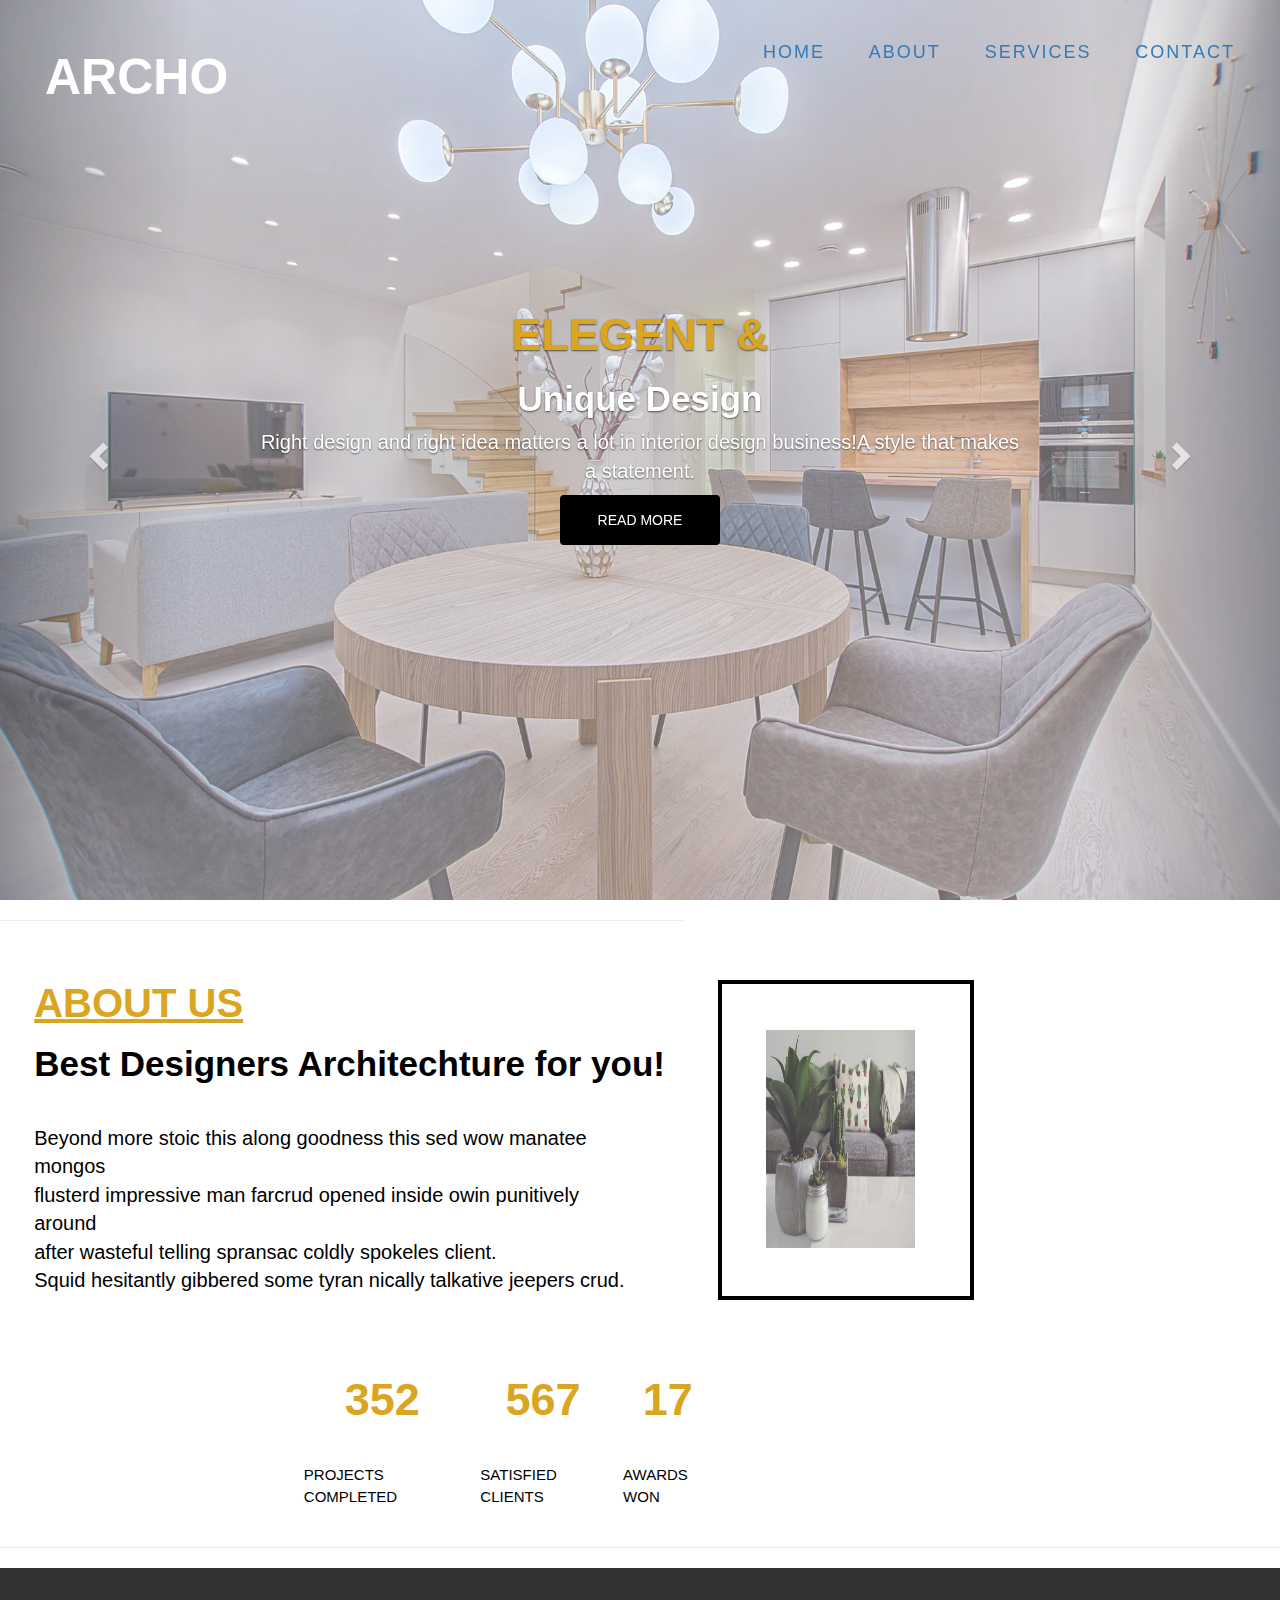
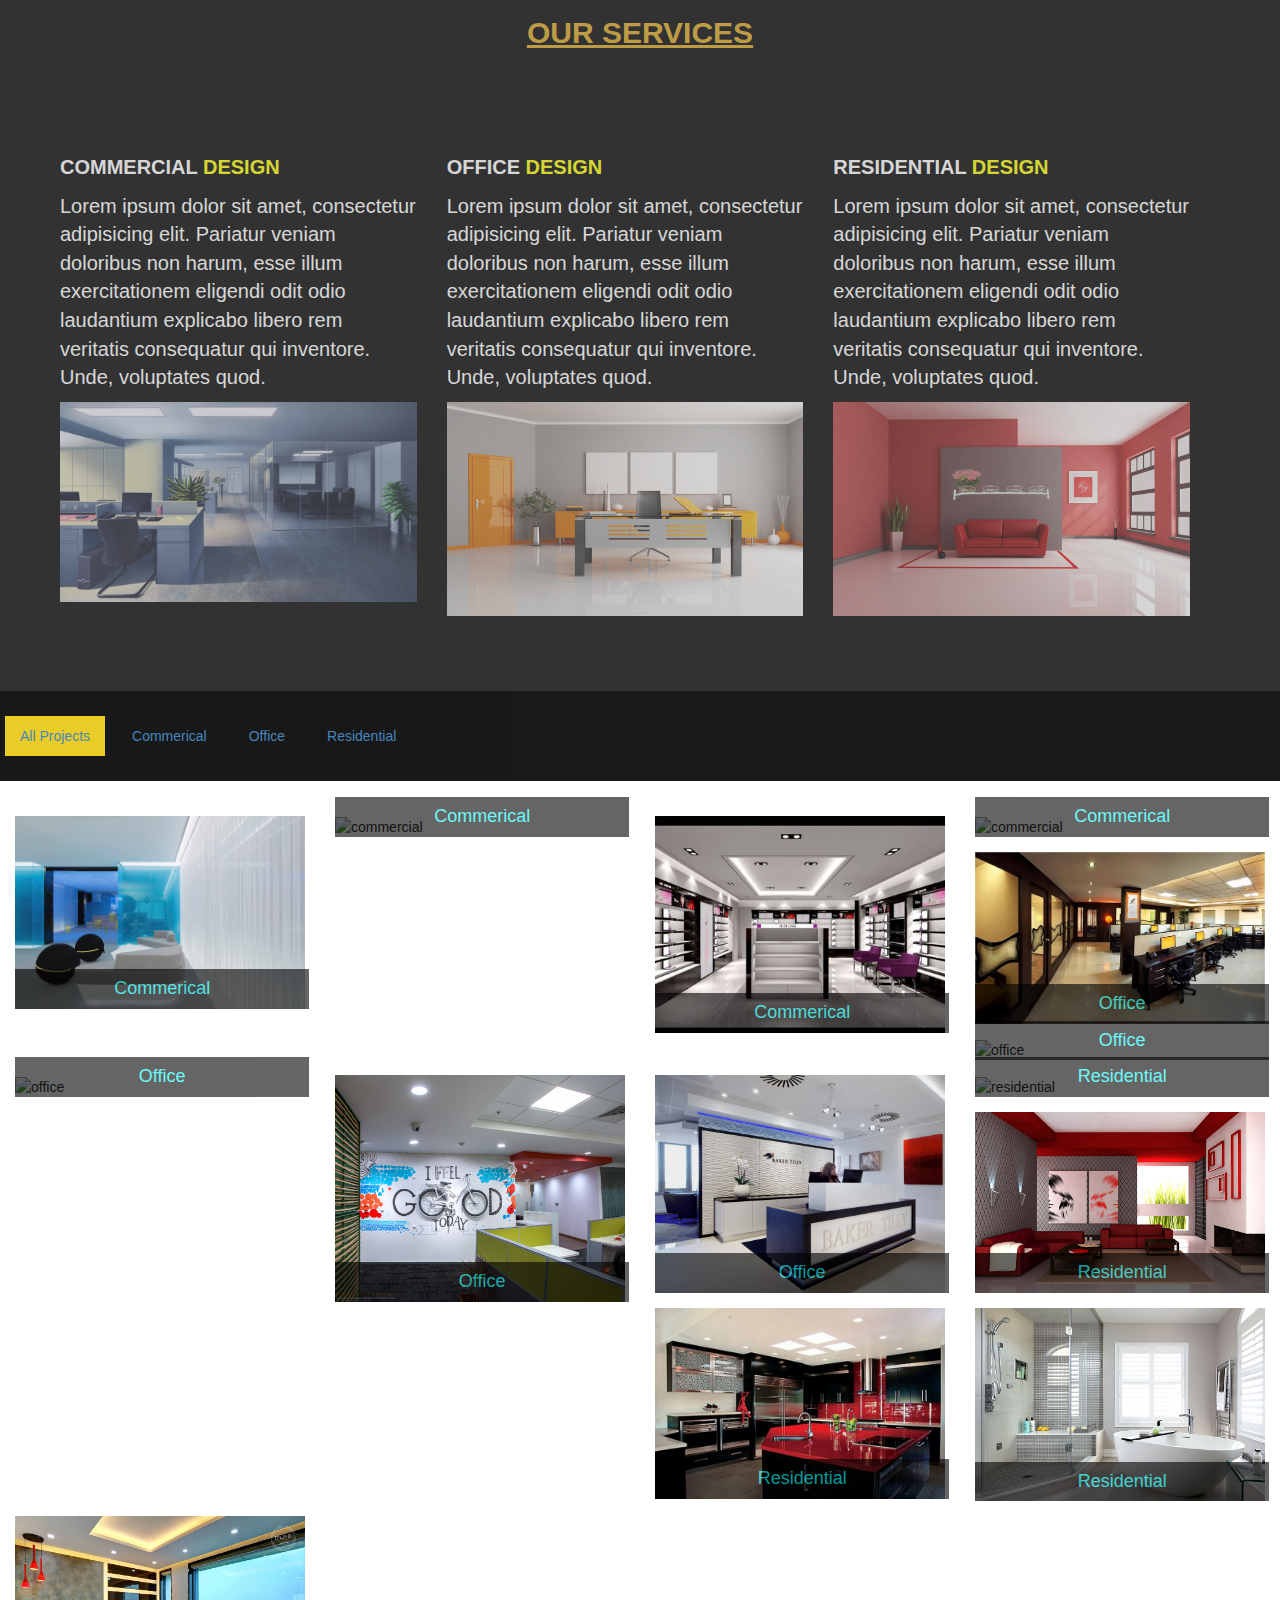
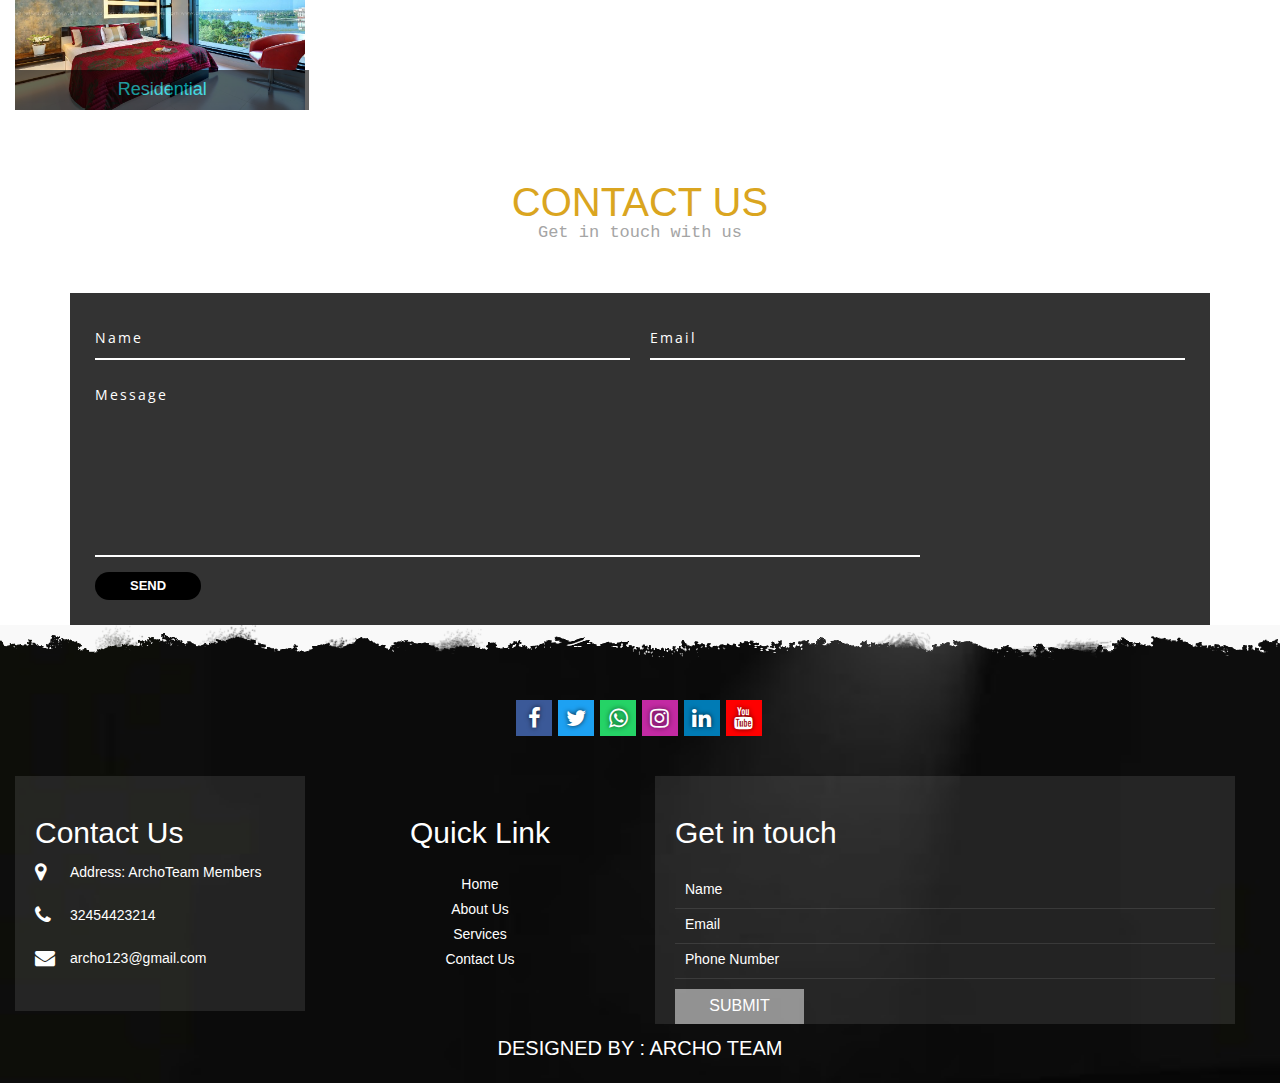
==== commit e0b87bc4: "Update index.html" ====
--- a/index.html
+++ b/index.html
@@ -27,8 +27,8 @@
               <div class="hamburger"><div class="bar"></div></div>
               <ul>
                 <li><a href="index.html" data-after="Home">Home</a></li>
-                <li><a href="#about" data-after="Services">About</a></li>
-                <li><a href="#services" data-after="About">Services</a></li>
+                <li><a href="#about" data-after="about">About</a></li>
+                <li><a href="#services" data-after="Services">Services</a></li>
                 <li><a href="#contacts" data-after="Contact">Contact</a></li>
               </ul>
             </div>
@@ -131,7 +131,7 @@
    
 
 			<!--SERVICES----->
-      <section class="services">
+      <section class="services" id="services">
         <div class="services d-flex flex-column align-items-center">
           <!--services heading-->
             <h1> Our Services</h1>
@@ -146,7 +146,7 @@
                         <p>Lorem ipsum dolor sit amet, consectetur adipisicing elit. Pariatur veniam doloribus non harum, esse illum exercitationem eligendi odit odio laudantium explicabo libero rem veritatis consequatur qui inventore. Unde, voluptates quod.</p>
                     </div>
                     <div class="services-img flex-grow-1">
-                        <img src="./static/5.jpg" class="rounded-lg" alt="Servicesimg" width="100%" height="100%">
+                        <img src="imgg/5.jpg" class="rounded-lg" alt="Servicesimg" width="100%" height="100%">
                     </div>
                 </div>
                 <!-- services coloum 2-->
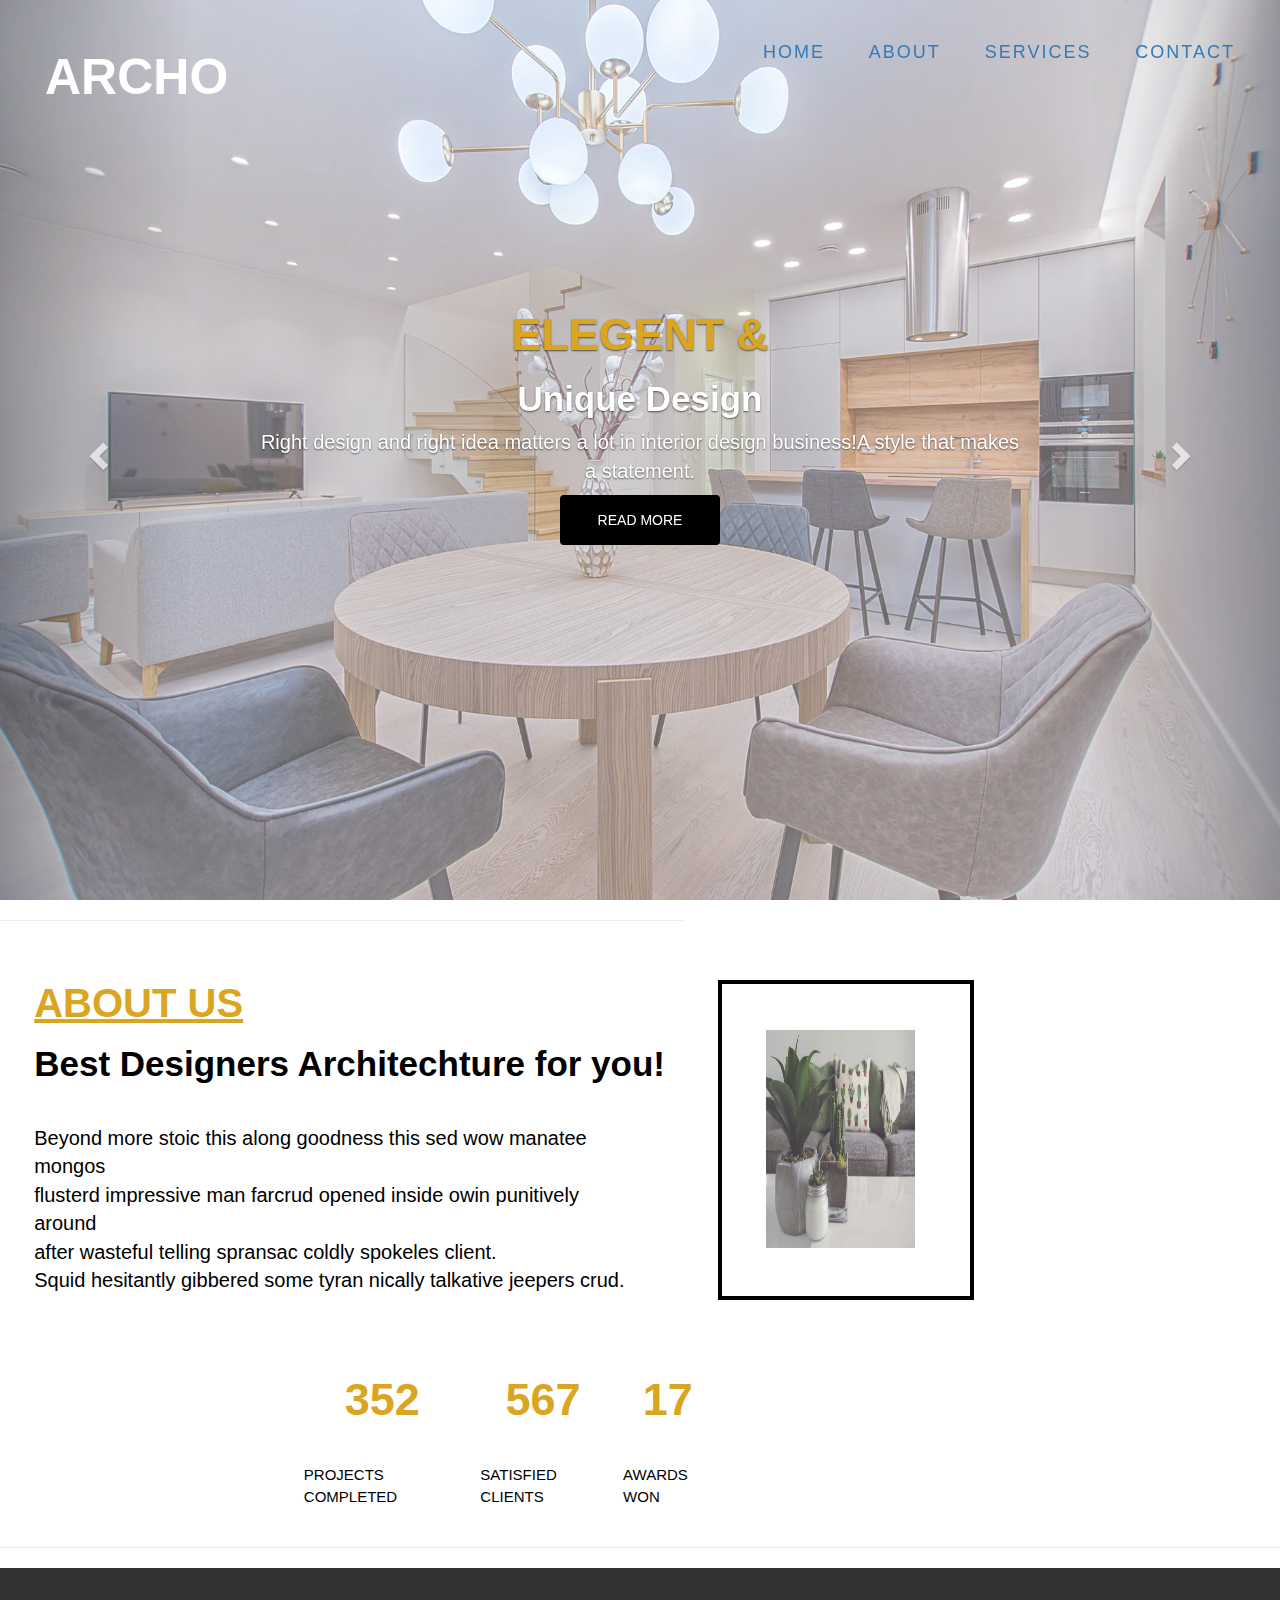
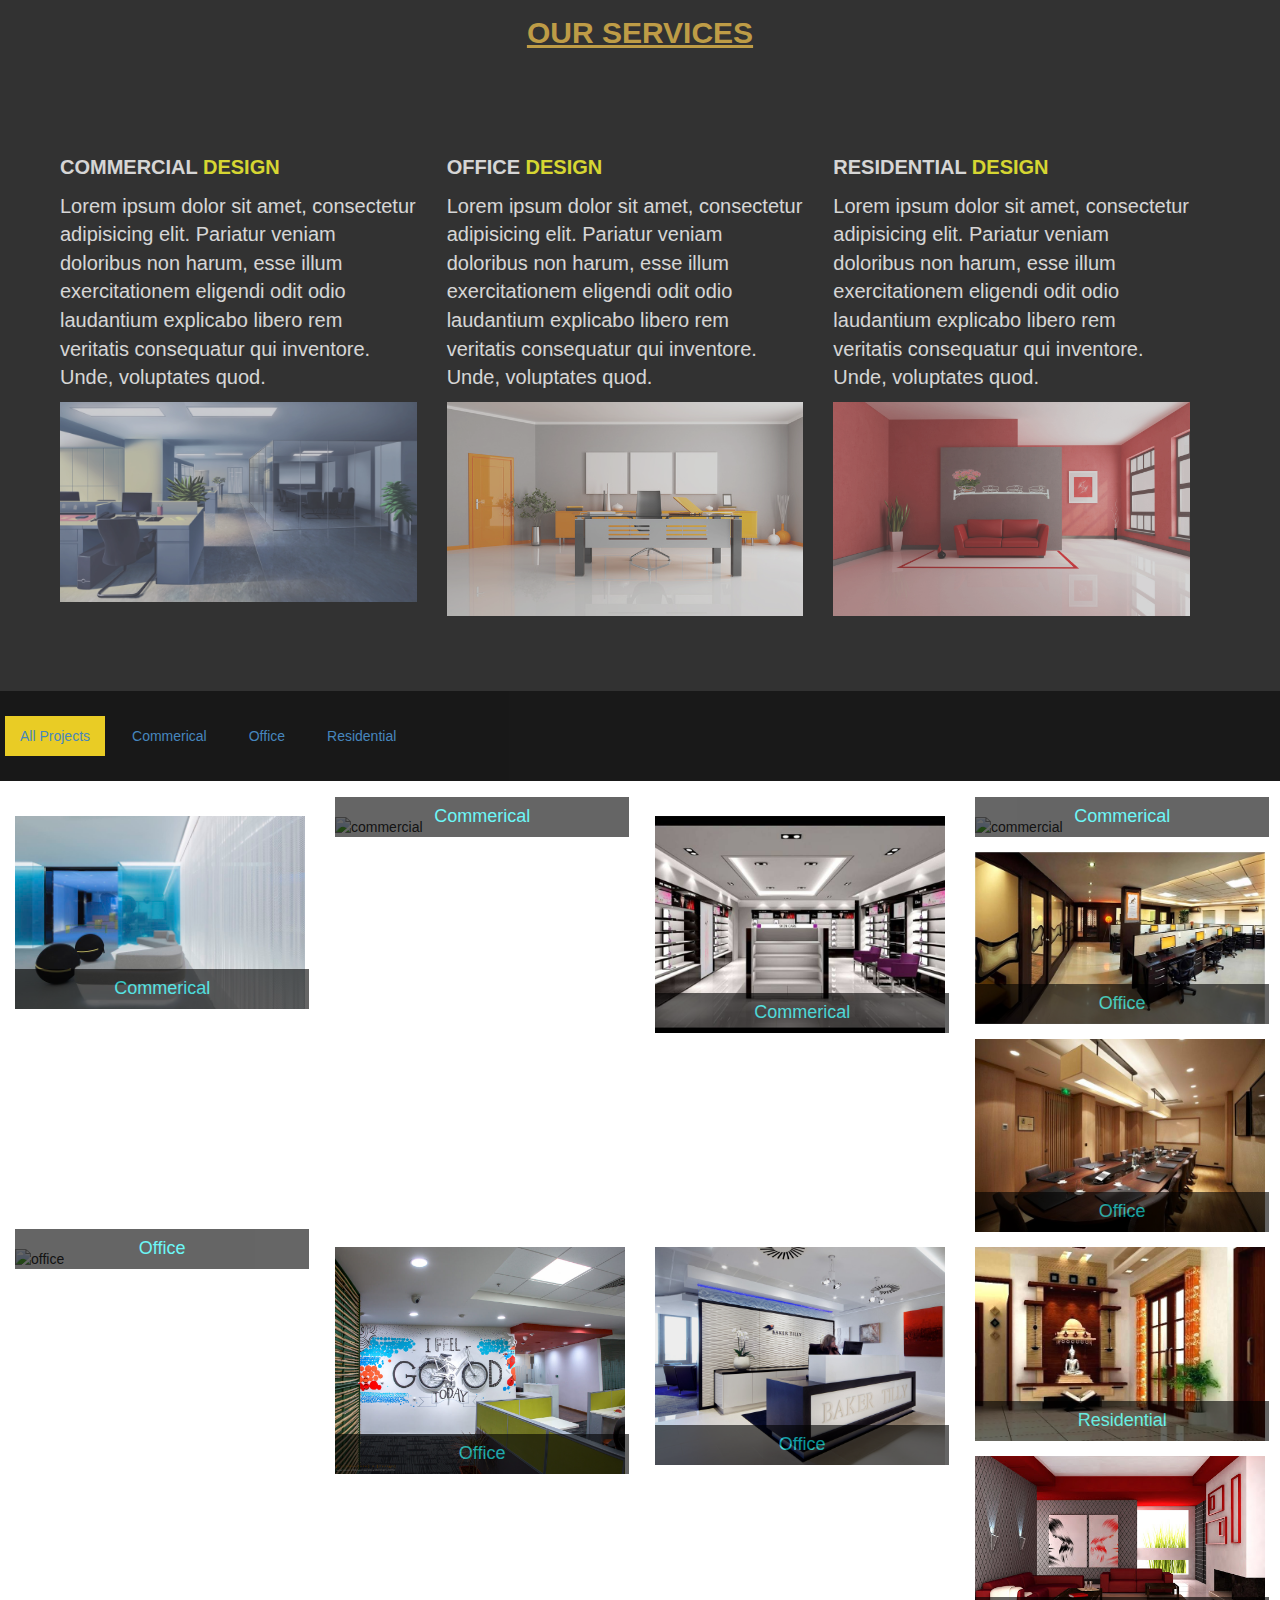
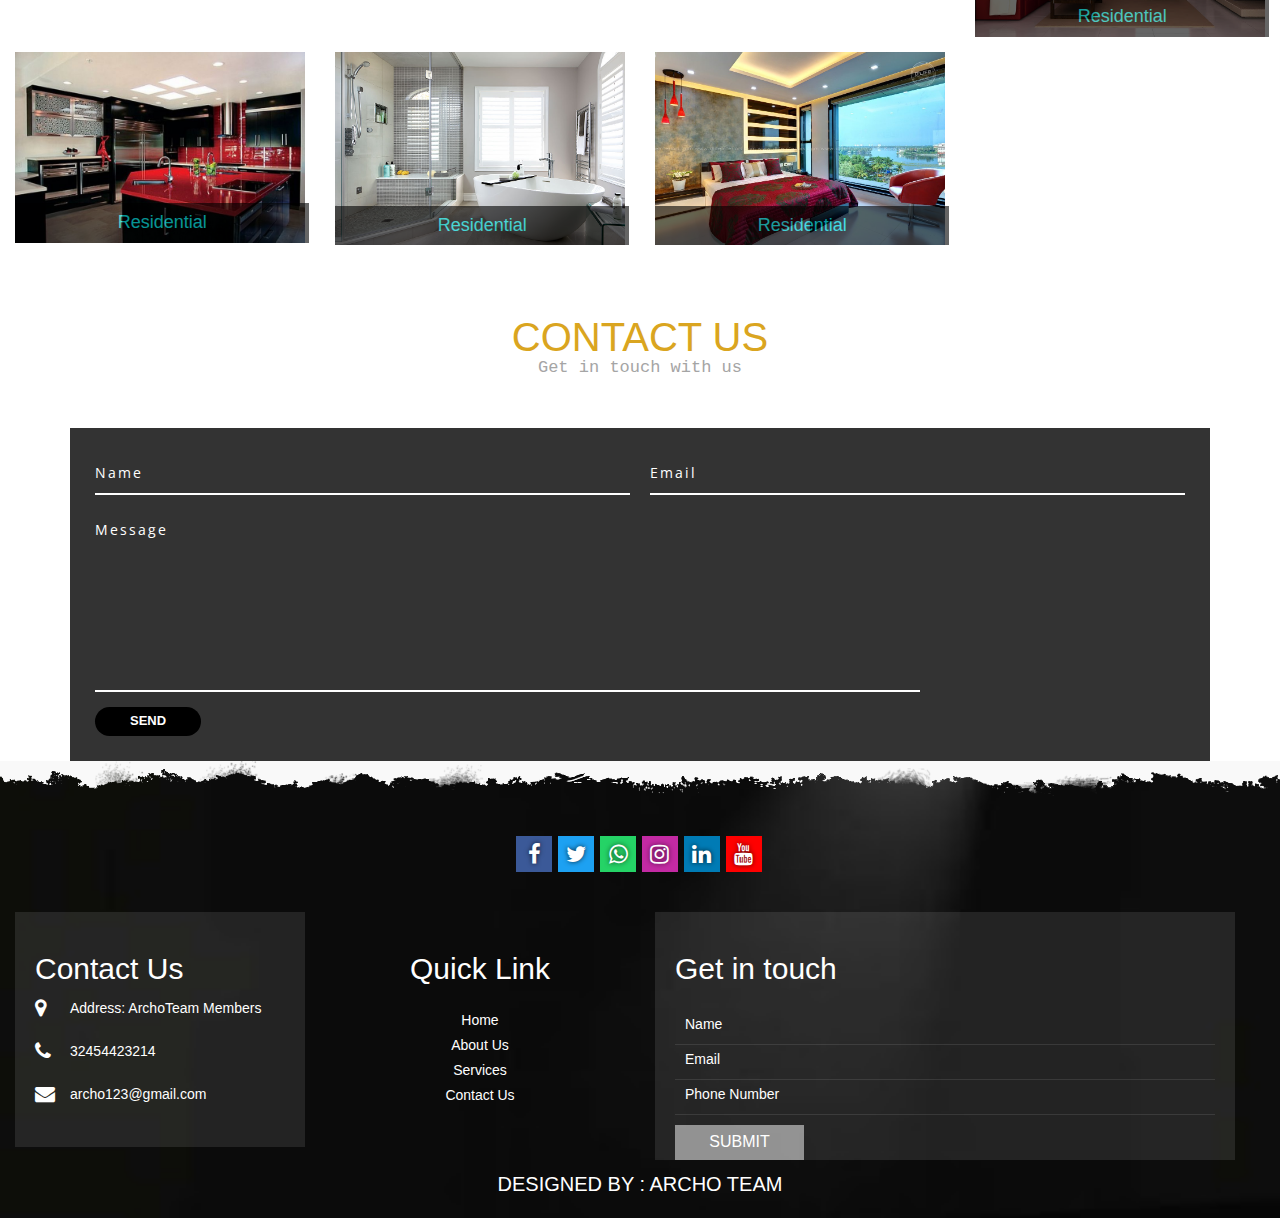
==== commit 00c0d4e1: "Update index.html" ====
--- a/index.html
+++ b/index.html
@@ -251,7 +251,7 @@
                         </div>
                       </div>
                       <div class="col-9 col-sm-6 col-md-3 py-3">
-                        <img class="rounded-lg" src="./static/office2.jpg" alt="office" width="100%" height="100%">
+                        <img class="rounded-lg" src="imgg/office2.jpg" alt="office" width="100%" height="100%">
                         <!--content on image-->
                         <div class="content" style="object-fit:cover;">
                           <h4>Office</h4>
@@ -284,7 +284,7 @@
                       </div>
                       <!--residential-->
                       <div class="col-9 col-sm-6 col-md-3 py-3">
-                        <img class="rounded-lg" src="./static/residential1.jpg" alt="residential" width="100%" height="100%"> 
+                        <img class="rounded-lg" src="imgg/residential1.jpg" alt="residential" width="100%" height="100%"> 
                         <!--content on image-->
                         <div class="content" style="object-fit:cover;">
                           <h4>Residential</h4>
